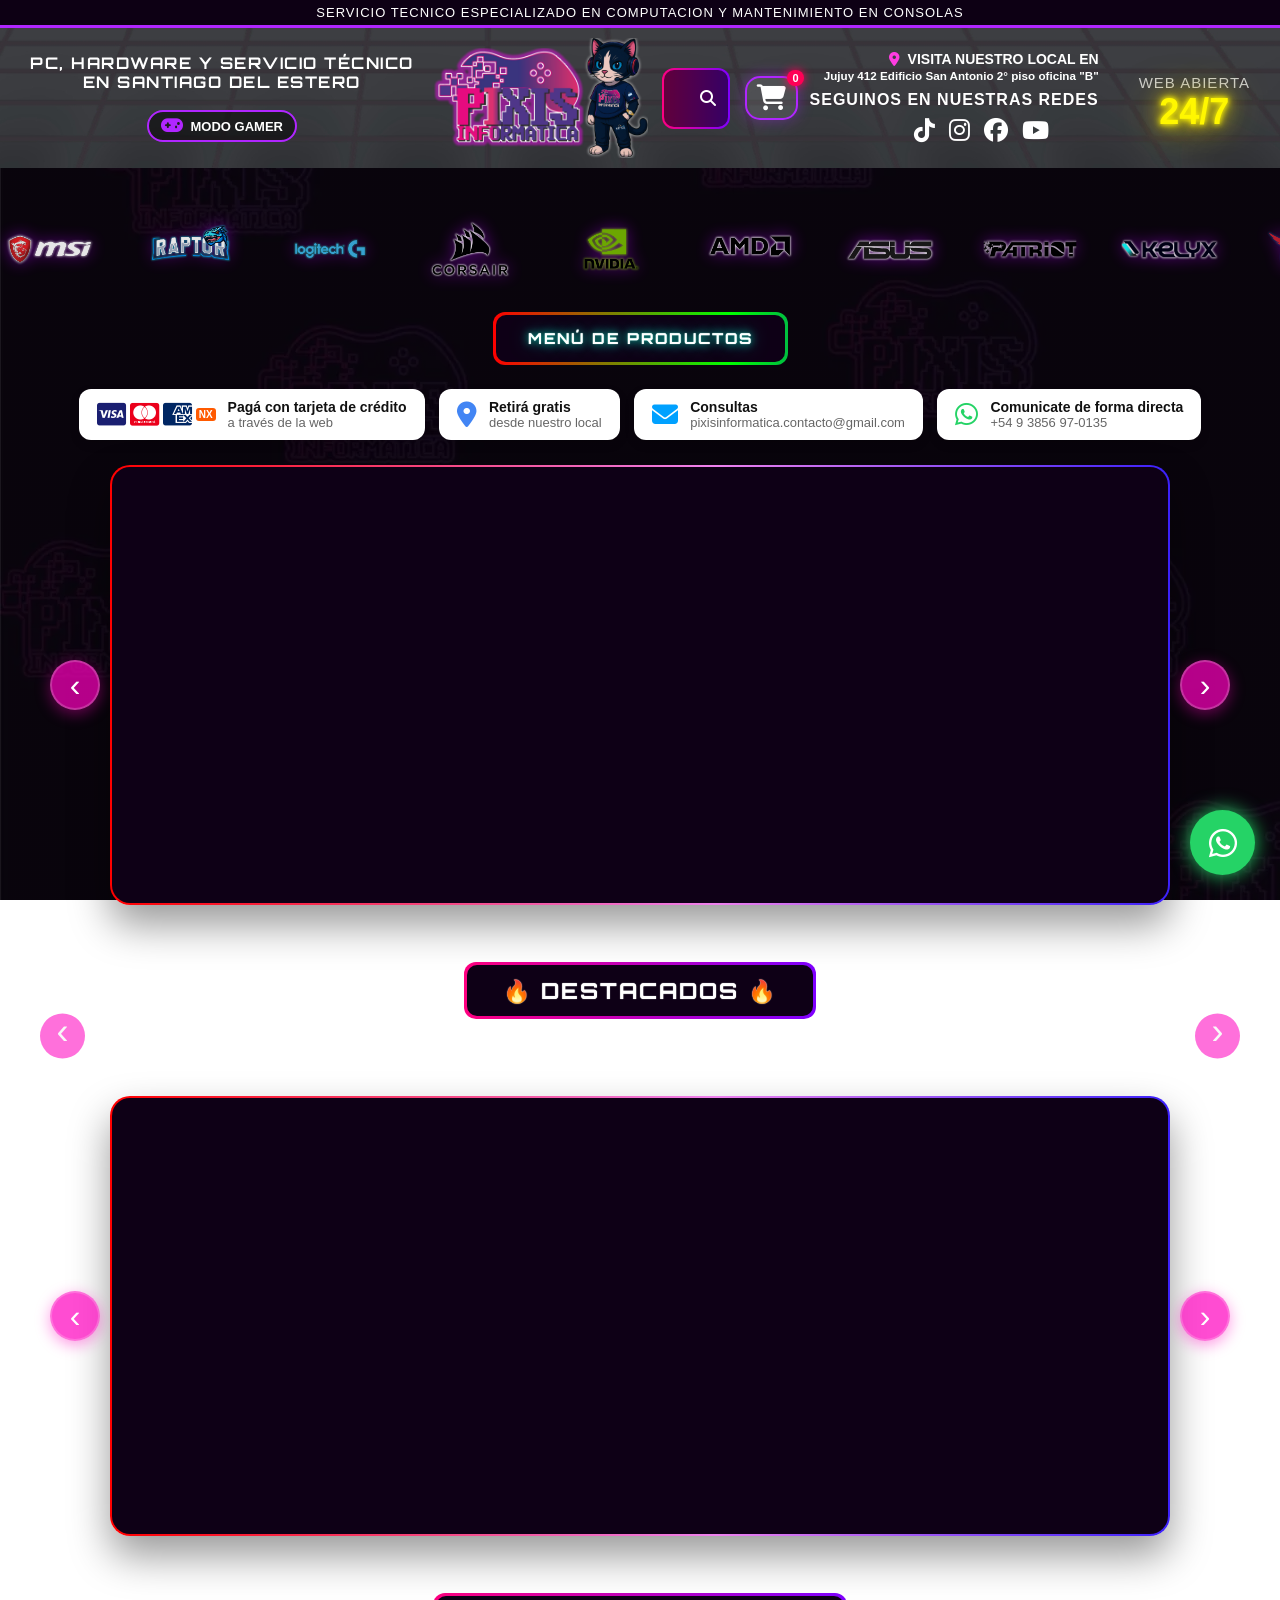
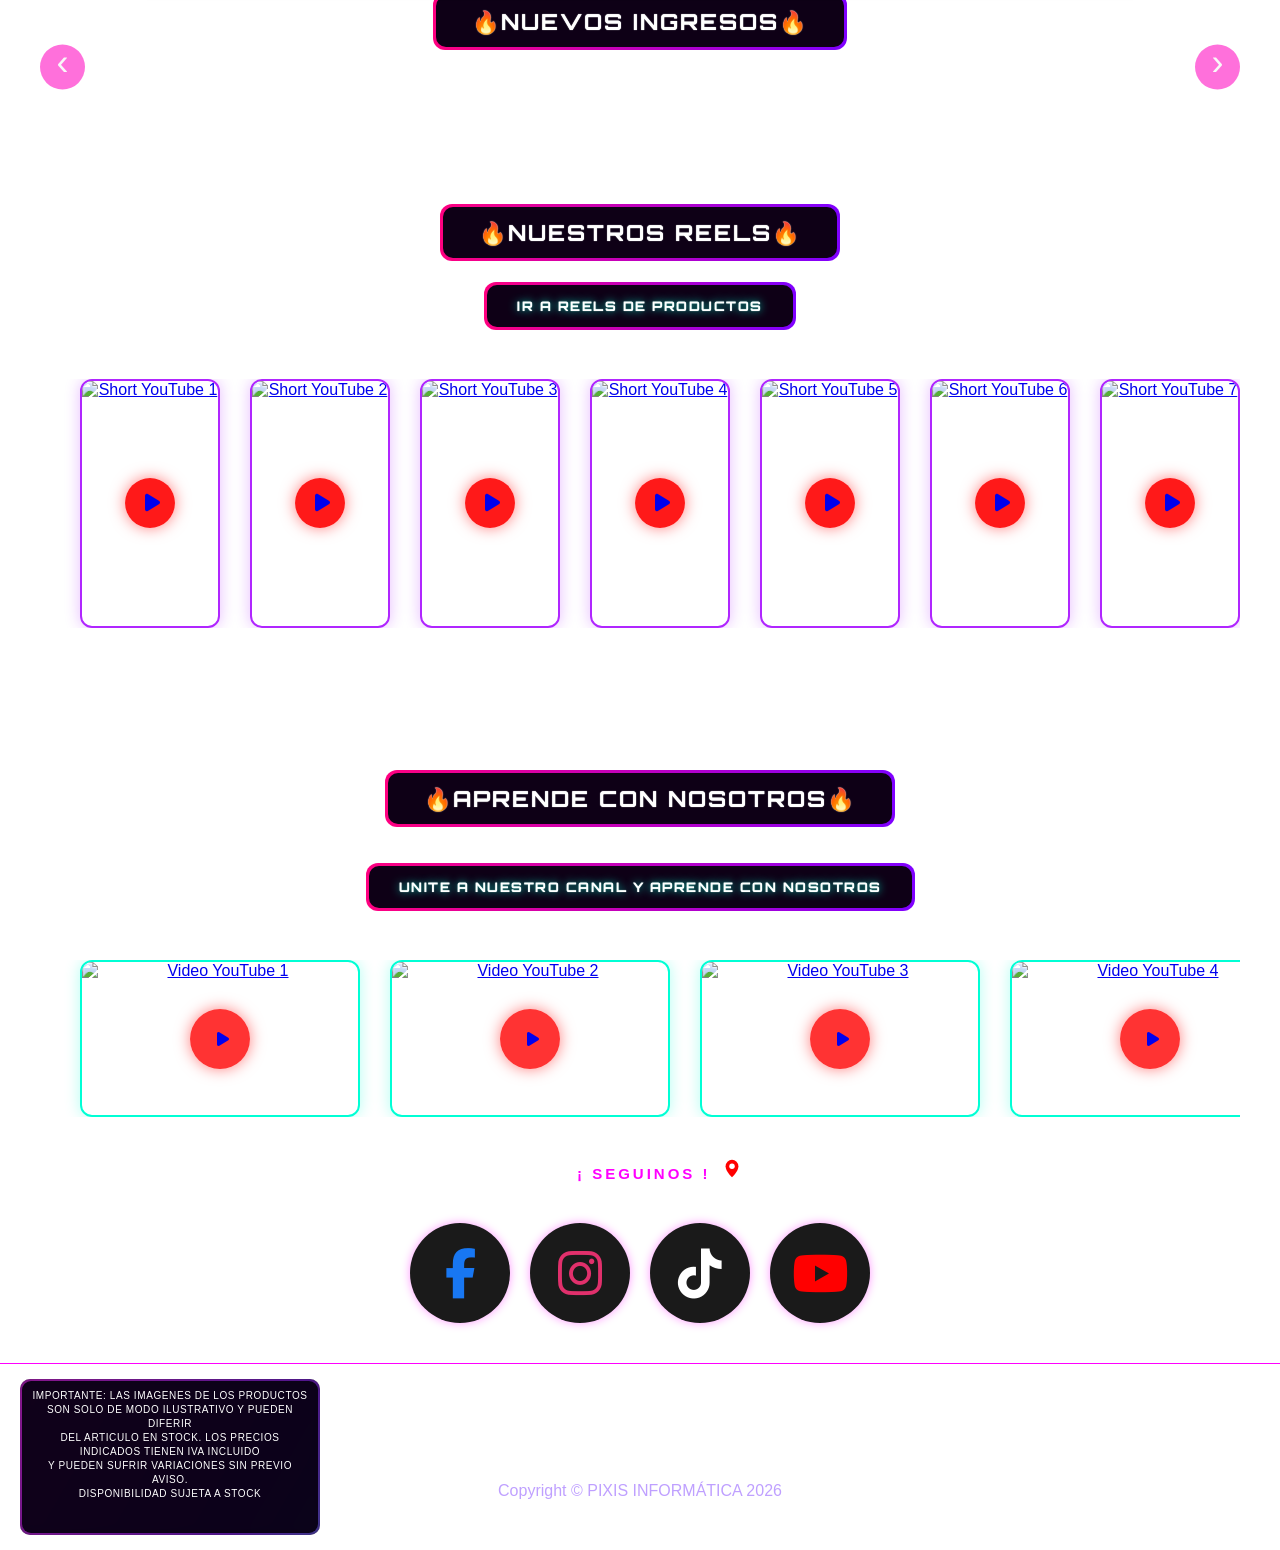
==== index.html @ 36ce6c2a "first commit" ====
<!DOCTYPE html>
<html lang="es">
<head >
    <meta charset="UTF-8">
    <script>
        // Protección y Persistencia del Editor
        (function() {
            const params = new URLSearchParams(window.location.search);
            const hasEditParam = params.has('edit');
            const hasSession = sessionStorage.getItem('pixis_session') === 'active';

            if (hasEditParam && !hasSession) {
                // Intento de entrar sin login -> ir a login
                window.location.replace('login.html');
            } else if (!hasEditParam && hasSession) {
                // Sesión activa pero se perdió el parámetro -> recuperarlo automáticamente
                params.set('edit', 'true');
                window.location.replace(window.location.pathname + '?' + params.toString() + window.location.hash);
            }
        })();
    </script>
    <title>Pixis Informática | Especialistas en Computadoras Gamer y de Oficina</title>
    <meta name="viewport" content="width=device-width, initial-scale=1.0">
    <meta name="description" content="Tienda de computación online en Santiago del Estero. Venta de accesorios gamer, hardware de alto rendimiento y servicio técnico especializado.">
    <meta name="google-site-verification" content="LRXHYYrAKTCHW292rR5zcKtXTbwqrrrdTsuEQtSS0_c" />
    <link href="https://fonts.googleapis.com/css2?family=Orbitron:wght@500;700&display=swap" rel="stylesheet">
    <link rel="stylesheet" href="css/style.css?v=786577099227950">
    <link rel="stylesheet" href="css/lightmode.css?v=262245549085558" id="lightmode" disabled>
    <link rel="stylesheet" href="https://cdnjs.cloudflare.com/ajax/libs/font-awesome/6.5.0/css/all.min.css">
    <script src="https://cdnjs.cloudflare.com/ajax/libs/jspdf/2.5.1/jspdf.umd.min.js"></script>
    <script src="https://cdnjs.cloudflare.com/ajax/libs/jspdf-autotable/3.8.2/jspdf.plugin.autotable.min.js"></script>
    <a href="https://wa.me/message/EYUUSVNG5HPNF1" class="wsp-float">
    <i class="fab fa-whatsapp"></i>
    </a>
<body class="header" id="top">
  <!-- HEADER -->
   <div class="header-top-text">
    <span>SERVICIO TECNICO ESPECIALIZADO EN COMPUTACION Y MANTENIMIENTO EN CONSOLAS</span>
</div>
<header class="main-header">
    <div class="header-left">
        <div class="textos-header">
            <span class="linea1">
                PC, hardware y servicio técnico 
                <br>en Santiago del Estero
            </span>
        </div>

        <!-- MODO GAMER debajo del slogan (desktop) -->
        <div class="theme-toggle header-theme-btn" onclick="toggleTheme()" style="cursor: pointer; display: flex; align-items: center; justify-content: center; background: rgba(0,0,0,0.5); border: 2px solid #b026ff; border-radius: 20px; padding: 5px 12px; width: fit-content; height: auto;">
            <i id="gamerIcon" class="fas fa-gamepad" style="font-size: 18px; color: #b026ff; margin-right: 7px;"></i>
            <i id="sunIcon" class="fas fa-sun" style="font-size: 18px; color: #ffd700; margin-right: 7px; display: none;"></i>
            <span id="themeText" style="font-weight: bold; font-size: 13px; white-space: nowrap;">MODO GAMER</span>
        </div>
    </div>

   <div class="header-center">
        <a href="index.html" onclick="event.preventDefault(); goHome();" class="logo-container" style="cursor: pointer; display: flex; align-items: center; margin-right: 15px; text-decoration: none;" title="Volver al inicio">
            <img src="img\logo_pixis.png" alt="PIXIS Informática" class="logo">
            <img src="img\PIXIS mascos.png" alt="Mascota PIXIS" class="mascota">
        </a>

      <!-- Buscador + Carrito en la misma fila, centrados en el header -->
      <div class="search-row">

        <div class="search-bar">
            <input 
                type="text"
                id="searchInput"
                placeholder="Buscar productos (ej: SSD M.2, gabinete ATX, RTX 5060...)">
            
            <i class="fas fa-search"></i> 
        </div>

        <!-- BOTON CARRITO alineado con el buscador -->
        <label for="toggle-cart" class="cart-icon header-cart">
            <i class="fas fa-shopping-cart"></i>
            <span class="cart-count">0</span>
        </label>

      </div>

</div>

    <div class="header-right">

    <div class="header-info">

        <div class="ubicacion">
            <a href="https://goo.gl/maps/28gwmAhNH5KGakz98"><i class="fas fa-map-marker-alt"></i></a>
            VISITA NUESTRO LOCAL EN
            <br>
            <small>Jujuy 412 Edificio San Antonio 2° piso oficina "B"</small>
        </div>

        <div class="redes-sociales">

            <small class="redes-title">
            SEGUINOS EN NUESTRAS REDES
            </small>

            <div class="redes-iconos">
                <a href="https://www.tiktok.com/@pixis.informatica?is_from_webapp=1&sender_device=pc"><i class="fab fa-tiktok"></i></a>
                <a href="https://www.instagram.com/pixisinformatica/"><i class="fab fa-instagram"></i></a>
                <a href="https://www.facebook.com/profile.php?id=100065599325306"><i class="fab fa-facebook"></i></a>
                <a href="https://www.youtube.com/@PIXIS.INFORMATICA"><i class="fab fa-youtube"></i></a>
            </div>

        </div>

    </div>

        <div class="header-web">
            <span>WEB ABIERTA</span>
            <div class="open-text">24/7</div>
        </div>



    </div>

</header> 


<section class="brands-carousel">
  <div class="brands-track" id="brandsTrack">
     <img src="img/logos/msi.png" alt="Productos MSI disponibles en PIXIS Informática Santiago del Estero">
<img src="img/logos/raptor.png" alt="Fuentes Raptor y componentes disponibles en PIXIS Informática Argentina">
<img src="img/logos/logitech.png" alt="Periféricos Logitech en venta en PIXIS Informática Santiago del Estero">
<img src="img/logos/corsair.png" alt="Componentes Corsair para PC gamer en PIXIS Informática">
<img src="img/logos/nvidia.png" alt="Placas de video Nvidia disponibles en PIXIS Informática Santiago del Estero">
<img src="img/logos/amd.png" alt="Procesadores AMD en venta en PIXIS Informática Argentina">
<img src="img/logos/asus.png" alt="Hardware Asus para computadoras en PIXIS Informática">
<img src="img/logos/patriot.png" alt="Memorias Patriot disponibles en PIXIS Informática Santiago del Estero">
<img src="img/logos/kelyx.png" alt="Componentes Kelyx disponibles en PIXIS Informática">
<img src="img/logos/adata.png" alt="Memorias y almacenamiento Adata en PIXIS Informática">
<img src="img/logos/gigabyte.png" alt="Placas madre y hardware Gigabyte en PIXIS Informática">
<img src="img/logos/mercusys.png" alt="Equipos de red Mercusys en PIXIS Informática Argentina">
<img src="img/logos/thermaltake.png" alt="Gabinetes y refrigeración Thermaltake en PIXIS Informática">
<img src="img/logos/tp link.png" alt="Routers TP-Link disponibles en PIXIS Informática Santiago del Estero">
<img src="img/logos/razer.png" alt="Periféricos gamer Razer en PIXIS Informática">
<img src="img/logos/hiksemi.png" alt="Almacenamiento Hiksemi disponible en PIXIS Informática">
    

  
  </div>
  <script>
const track = document.getElementById("brandsTrack");

// duplicar contenido automáticamente
track.innerHTML += track.innerHTML;
</script>
  
</section>


    <div id="noResults" class="no-resultados">
        ❌ No se encontraron coincidencias
    </div>
    <section id="busquedaSection" style="display:none;">
    <h2 class="categoria">RESULTADOS</h2>
    <div class="productos" id="busquedaProductos"></div>
    </section>

    <!-- Menú de SPA -->
    <div id="categorias">
        <button class="btnCategorias" id="btnCategorias"><span>Menú de Productos</span></button>
        <div class="categorias-nav">

  <div class="categorias-header">
    <span class="categorias-titulo">CATEGORÍAS</span>
    <button class="menu-close-btn" onclick="document.getElementById('btnCategorias').click()">✕</button>
  </div>

 <div class="categorias-lista">
    <!-- Las categorías se cargarán dinámicamente desde el state (JSON) -->
</div>


</div>
    </div>
    <section class="destacados">

    <!-- Carteles Flotantes Info (Flujo Natural Inline Promocional) -->
    <div class="info-badge">
        <div style="display: flex; gap: 4px; font-size: 20px; flex-shrink: 0; align-items: center;">
            <i class="fab fa-cc-visa" style="color: #1a1f71;"></i>
            <i class="fab fa-cc-mastercard" style="color: #eb001b;"></i>
            <i class="fab fa-cc-amex" style="color: #002663;"></i>
            <!-- Mini representacion de Naranja u otros cobros -->
            <span style="font-size: 10px; font-weight: bold; background: #ff5a00; color: #fff; padding: 1px 3px; border-radius: 3px;">NX</span>
        </div>
        <div class="ib-text"><b>Pagá con tarjeta de crédito</b><span>a través de la web</span></div>
    </div>
    <a class="info-badge" href="https://maps.app.goo.gl/i6NiNFSDtuFqKvAo6" target="_blank">
        <i class="fas fa-map-marker-alt" style="color: #4285F4;"></i>
        <div class="ib-text"><b>Retirá gratis</b><span>desde nuestro local</span></div>
    </a>
    <a class="info-badge copy-email">
    <i class="fas fa-envelope" style="color: #00a1ff;"></i>
    <div class="ib-text">
        <b>Consultas</b>
        <span class="email-text">pixisinformatica.contacto@gmail.com</span>
    </div>
    <div id="toast-copy">Correo copiado✔</div>
</a>
    <a class="info-badge" href="https://wa.me/message/EYUUSVNG5HPNF1" target="_blank">
        <i class="fab fa-whatsapp" style="color: #25D366;"></i>
        <div class="ib-text"><b>Comunicate de forma directa</b><span>+54 9 3856 97-0135</span></div>
    </a>
  <div class="banner-carousel-outer">
    <div class="banner-carousel">
      <div class="banner-track">
        <!-- Los slides se cargan dinámicamente desde products.json / site.json -->
      </div>
    </div>
    <div class="banner-dots"></div>
    <!-- BOTONES -->
    <button class="banner-prev">‹</button>
    <button class="banner-next">›</button>
  </div>
        <h2>🔥 DESTACADOS 🔥</h2>
    <div class="carousel-wrapper">

  <button class="btn-next"><span>&#8250;</span></button>
  <button class="btn-prev"><span>&#8249;</span></button>

    <div class="carousel">
        
    <div class="productos" id="destacadosTrack">
        
           </div>
    
    <script data-cfasync="false" src="/cdn-cgi/scripts/5c5dd728/cloudflare-static/email-decode.min.js"></script><script>
        // La duplicación del carrusel ya no es necesaria dado que implementaremos arrastre manual.
    </script>
</section>

    <!-- CATÁLOGO -->
    <div id="catalogo-completo" style="display: none;">
    <section class="Gabinetes"> 

        <h2>PRODUCTOS DISPONIBLES</h2>

        <h3 id="Periféricos" class="categoria pulsante">PERIFÉRICOS</h3>
        <div class="categoria-ui">
        <div class="filtros-panel">
        <span class="filtro-titulo">Ordenar por:</span>
        <label class="switch-precio">
        <input type="checkbox" class="toggle-precio">
        <span class="slider"></span>
        <span class="switch-text">Precio menor a mayor</span>
        </label>
        <div class="filtros-categoria" data-static-placeholder="true">
        <button class="btn-filtro activo" data-filter="all">Todos</button>
        </div>
        </div>
        </div>
        <div class="productos">

            <!-- PRODUCTO -->
            </div>
       
       
        <h3 id="almacenamiento" class="categoria pulsante">ALMACENAMIENTOS</h3>
        <div class="categoria-ui">
        <div class="filtros-panel">
        <span class="filtro-titulo">Ordenar por:</span>
        <label class="switch-precio">
        <input type="checkbox" class="toggle-precio">
        <span class="slider"></span>
        <span class="switch-text">Precio menor a mayor</span>
        </label>
        <div class="filtros-categoria" data-static-placeholder="true">
        <button class="btn-filtro activo" data-filter="all">Todos</button>
        </div>
        </div>
        </div>
        <div class="productos">
            <!-- Los productos de esta sección se cargan dinámicamente desde products.json -->

        </div>    


       <h3 id="gabinetes" class="categoria pulsante">GABINETES</h3>
        <div class="categoria-ui">
        <div class="filtros-panel">
        <span class="filtro-titulo">Ordenar por:</span>
        <label class="switch-precio">
        <input type="checkbox" class="toggle-precio">
        <span class="slider"></span>
        <span class="switch-text">Precio menor a mayor</span>
        </label>
        <div class="filtros-categoria" data-static-placeholder="true">
        <button class="btn-filtro activo" data-filter="all">Todos</button>
        <button class="btn-filtro" data-filter="ITX/MATX/ATX">Gabinetes ITX/MATX/ATX</button>
        <button class="btn-filtro" data-filter="ITX/MATX">Gabinetes ITX/MATX</button>
        </div>
        </div>
        </div>
        <div class="productos">    
            </div>


        <h3 id="Procesadores" class="categoria">PROCESADORES</h3>
        <div class="categoria-ui">
        <div class="filtros-panel">
        <span class="filtro-titulo">Ordenar por:</span>
        <label class="switch-precio">
        <input type="checkbox" class="toggle-precio">
        <span class="slider"></span>
        <span class="switch-text">Precio menor a mayor</span>
        </label>
        <div class="filtros-categoria" data-static-placeholder="true">
        <button class="btn-filtro activo" data-filter="all">Todos</button>
        </div>
        </div>
        </div>
        <div class="productos">
            <!-- Los productos de esta sección se cargan dinámicamente desde products.json -->
        </div>

        
        <h3 id="Placas madres" class="categoria pulsante">PLACAS MADRES</h3>
        <div class="categoria-ui">
        <div class="filtros-panel">
        <span class="filtro-titulo">Ordenar por:</span>
        <label class="switch-precio">
        <input type="checkbox" class="toggle-precio">
        <span class="slider"></span>
        <span class="switch-text">Precio menor a mayor</span>
        </label>
        <div class="filtros-categoria" data-static-placeholder="true">
        <button class="btn-filtro activo" data-filter="all">Todos</button>
        </div>
        </div>
        </div>
        <div class="productos">
            </div>


        <h3 id="Memorias Ram" class=" categoria pulsante">MEMORIAS RAM</h3>
        <div class="categoria-ui">
        <div class="filtros-panel">
        <span class="filtro-titulo">Ordenar por:</span>
        <label class="switch-precio">
        <input type="checkbox" class="toggle-precio">
        <span class="slider"></span>
        <span class="switch-text">Precio menor a mayor</span>
        </label>
        <div class="filtros-categoria" data-static-placeholder="true">
        <button class="btn-filtro activo" data-filter="all">Todos</button>
        </div>
        </div>
        </div> 
        <div class="productos">
            </div> 
        
        

        <h3 id="fuentes" class="categoria pulsante">FUENTES</h3>
         <div class="categoria-ui">
        <div class="filtros-panel">
        <span class="filtro-titulo">Ordenar por:</span>
        <label class="switch-precio">
        <input type="checkbox" class="toggle-precio">
        <span class="slider"></span>
        <span class="switch-text">Precio menor a mayor</span>
        </label>
        <div class="filtros-categoria" data-static-placeholder="true">
        <button class="btn-filtro activo" data-filter="all">Todos</button>
        </div>
        </div>
        </div>
        <div class="productos">
            </div>

            
        <h3 id="refrigeracion" class="categoria pulsante">REFRIGERACION</h3>
        <div class="categoria-ui">
        <div class="filtros-panel">
        <span class="filtro-titulo">Ordenar por:</span>
        <label class="switch-precio">
        <input type="checkbox" class="toggle-precio">
        <span class="slider"></span>
        <span class="switch-text">Precio menor a mayor</span>
        </label>
        <div class="filtros-categoria" data-static-placeholder="true">
        <button class="btn-filtro activo" data-filter="all">Todos</button>
        </div>
        </div>
        </div>
        <div class="productos">  
             </div>


        <h3 id="monitores" class="categoria pulsante">MONITORES</h3>
        <div class="categoria-ui">
        <div class="filtros-panel">
        <span class="filtro-titulo">Ordenar por:</span>
        <label class="switch-precio">
        <input type="checkbox" class="toggle-precio">
        <span class="slider"></span>
        <span class="switch-text">Precio menor a mayor</span>
        </label>
        <div class="filtros-categoria" data-static-placeholder="true">
        <button class="btn-filtro activo" data-filter="all">Todos</button>
        </div>
        </div>
        </div>
        <div class="productos">  
           </div>


        <h3 id="Placas de video" class="categoria pulsante">PLACAS DE VIDEO</h3> 
        <div class="categoria-ui">
        <div class="filtros-panel">
        <span class="filtro-titulo">Ordenar por:</span>
        <label class="switch-precio">
        <input type="checkbox" class="toggle-precio">
        <span class="slider"></span>
        <span class="switch-text">Precio menor a mayor</span>
        </label>
        <div class="filtros-categoria" data-static-placeholder="true">
        <button class="btn-filtro activo" data-filter="all">Todos</button>
        </div>
        </div>
        </div>
        <div class="productos"> 
           </div>

        
        <h3 id="red" class="categoria pulsante">CONECTIVIDAD</h3>
        <div class="categoria-ui">
        <div class="filtros-panel">
        <span class="filtro-titulo">Ordenar por:</span>
        <label class="switch-precio">
        <input type="checkbox" class="toggle-precio">
        <span class="slider"></span>
        <span class="switch-text">Precio menor a mayor</span>
        </label>
        <div class="filtros-categoria" data-static-placeholder="true">
        <button class="btn-filtro activo" data-filter="all">Todos</button>
        </div>
        </div>
        </div>
        <div class="productos"> 
            </div>


        <h3 id="Sillas y Escritorios Gamer" class="categoria pulsante">SILLAS Y ESCRITORIOS</h3>
        <div class="categoria-ui">
        <div class="filtros-panel">
        <span class="filtro-titulo">Ordenar por:</span>
        <label class="switch-precio">
        <input type="checkbox" class="toggle-precio">
        <span class="slider"></span>
        <span class="switch-text">Precio menor a mayor</span>
        </label>
        <div class="filtros-categoria" data-static-placeholder="true">
        <button class="btn-filtro activo" data-filter="all">Todos</button>
        <button class="btn-filtro" data-filter="Diseño gamer">Diseño gamer</button>
        <button class="btn-filtro" data-filter="Diseño Ergonomico">Diseño Ergonomicas</button>
        <button class="btn-filtro" data-filter="Escritorio">Escritorios</button>
        </div>
        </div>
        </div>
    <div class="productos">
        </div>

        <h3 id="Cables" class="categoria pulsante">CABLES & ADAPTADORES</h3>
        <div class="categoria-ui">
        <div class="filtros-panel">
        <span class="filtro-titulo">Ordenar por:</span>
        <label class="switch-precio">
        <input type="checkbox" class="toggle-precio">
        <span class="slider"></span>
        <span class="switch-text">Precio menor a mayor</span>
        </label>
        <div class="filtros-categoria" data-static-placeholder="true">
        <button class="btn-filtro activo" data-filter="all">Todos</button>
        </div>
        </div>
        </div>
        <div class="productos">
        </div>

        <h3 id="Herramientas" class="categoria pulsante">HERRAMIENTAS</h3>
        <div class="categoria-ui">
        <div class="filtros-panel">
        <span class="filtro-titulo">Ordenar por:</span>
        <label class="switch-precio">
        <input type="checkbox" class="toggle-precio">
        <span class="slider"></span>
        <span class="switch-text">Precio menor a mayor</span>
        </label>
        <div class="filtros-categoria" data-static-placeholder="true">
        <button class="btn-filtro activo" data-filter="all">Todos</button>
        </div>
        </div>
        </div>
    <div class="productos">
       </div>


    <h3 id="Cargadores" class="categoria">CARGADORES</h3>
        <div class="categoria-ui">
        <div class="filtros-panel">
        <span class="filtro-titulo">Ordenar por:</span>
        <label class="switch-precio">
        <input type="checkbox" class="toggle-precio">
        <span class="slider"></span>
        <span class="switch-text">Precio menor a mayor</span>
        </label>
        <div class="filtros-categoria" data-static-placeholder="true">
        <button class="btn-filtro activo" data-filter="all">Todos</button>
        </div>
        </div>
        </div>
    <div class="productos">
     
        </div>

       
       
        <h3 id="Notebook" class="categoria pulsante">PC, COMBOS Y PORTATILES</h3>
        <div class="categoria-ui">
        <div class="filtros-panel">
        <span class="filtro-titulo">Ordenar por:</span>
        <label class="switch-precio">
        <input type="checkbox" class="toggle-precio">
        <span class="slider"></span>
        <span class="switch-text">Precio menor a mayor</span>
        </label>
        <div class="filtros-categoria" data-static-placeholder="true">
        <button class="btn-filtro activo" data-filter="all">Todos</button>
        </div>
        </div>
        </div>
        <div class="productos">
         </div>

        <h3 id="Camara de Seguridad" class="categoria pulsante">CAMARA DE SEGURIDAD</h3>
        <div class="categoria-ui">
        <div class="filtros-panel">
        <span class="filtro-titulo">Ordenar por:</span>
        <label class="switch-precio">
        <input type="checkbox" class="toggle-precio">
        <span class="slider"></span>
        <span class="switch-text">Precio menor a mayor</span>
        </label>
        <div class="filtros-categoria" data-static-placeholder="true">
        <button class="btn-filtro activo" data-filter="all">Todos</button>
        <button class="btn-filtro" data-filter="Camara de seguridad">Camara de seguridad</button>
        </div>
        </div>
        </div>
        <div class="productos">
           </div>
     

</section>
    </div> <!-- END CATALAGO COMPLETO -->

    <!-- SECCIÓN NUEVOS INGRESOS (SOLO FANPAGE) -->
    <section class="nuevos-ingresos" id="nuevosIngresosSection">
    <div class="banner-carousel-outer">
      <div class="banner-carousel">
        <div class="banner-track">
          <!-- Los slides se cargan dinámicamente desde products.json / site.json -->
        </div>
      </div>
      <div class="banner-dots"></div>
      <!-- BOTONES -->
      <button class="banner-prev">‹</button>
      <button class="banner-next">›</button>
    </div>
        <h2 class="nuevos-ingreso">🔥NUEVOS INGRESOS🔥</h2>
        <div class="carousel-wrapper">
            <button class="btn-next"><span>&#8250;</span></button>
            <button class="btn-prev"><span>&#8249;</span></button>
        <div class="carousel">
            <div class="productos" id="nuevosIngresosTrack">

                </div>
        </div>
        </div>
    </section>

<!-- Contenedor para productos dinámicos del JSON -->
<div id="dynamic-catalog-container"></div>


    <!-- SECCIÓN REELS (SHORTS) -->
    <section class="nuevos-ingresos reels-section" id="reelsSection">
        <div class="section-title-row">
            <h2 class="neon-title">🔥NUESTROS REELS🔥</h2>
            <a href="https://www.youtube.com/@PIXIS.INFORMATICA/shorts" target="_blank" class="yt-button">Ir a reels de productos</a>
        </div>
        <div class="carousel">
            <div class="productos">
                <!-- 5 Shorts (como enlaces con thumbnail) -->
                <a href="https://www.youtube.com/shorts/p4vAAnH_6wQ" target="_blank" class="short-card pulsante2">
                    <img src="https://img.youtube.com/vi/p4vAAnH_6wQ/maxresdefault.jpg" alt="Short YouTube 1">
                    <div class="yt-play-btn"><i class="fas fa-play"></i></div>
                </a>
                <a href="https://www.youtube.com/shorts/fW5vI25C9yU" target="_blank" class="short-card pulsante2">
                    <img src="https://img.youtube.com/vi/fW5vI25C9yU/maxresdefault.jpg" alt="Short YouTube 2">
                    <div class="yt-play-btn"><i class="fas fa-play"></i></div>
                </a>
                <a href="https://www.youtube.com/shorts/M_K8_f9zT9I" target="_blank" class="short-card pulsante2">
                    <img src="https://img.youtube.com/vi/M_K8_f9zT9I/maxresdefault.jpg" alt="Short YouTube 3">
                    <div class="yt-play-btn"><i class="fas fa-play"></i></div>
                </a>
                <a href="https://www.youtube.com/shorts/5e_xVnJv5rE" target="_blank" class="short-card pulsante2">
                    <img src="https://img.youtube.com/vi/5e_xVnJv5rE/maxresdefault.jpg" alt="Short YouTube 4">
                    <div class="yt-play-btn"><i class="fas fa-play"></i></div>
                </a>
                <a href="https://www.youtube.com/shorts/u_PshQ3Z654" target="_blank" class="short-card pulsante2">
                    <img src="https://img.youtube.com/vi/u_PshQ3Z654/maxresdefault.jpg" alt="Short YouTube 5">
                    <div class="yt-play-btn"><i class="fas fa-play"></i></div>
                </a>
                <a href="https://www.youtube.com/shorts/mccm3ivIs_g" target="_blank" class="short-card pulsante2">
                    <img src="https://img.youtube.com/vi/mccm3ivIs_g/maxresdefault.jpg" alt="Short YouTube 6">
                    <div class="yt-play-btn"><i class="fas fa-play"></i></div>
                </a>
                <a href="https://www.youtube.com/shorts/qzO2PyATiz4" target="_blank" class="short-card pulsante2">
                    <img src="https://img.youtube.com/vi/qzO2PyATiz4/maxresdefault.jpg" alt="Short YouTube 7">
                    <div class="yt-play-btn"><i class="fas fa-play"></i></div>
                </a>
                <a href="https://www.youtube.com/shorts/TcYTw1wkGKE" target="_blank" class="short-card pulsante2">
                    <img src="https://img.youtube.com/vi/TcYTw1wkGKE/maxresdefault.jpg" alt="Short YouTube 8">
                    <div class="yt-play-btn"><i class="fas fa-play"></i></div>
                </a>
                <a href="https://www.youtube.com/shorts/mXgmT3VHN8w" target="_blank" class="short-card pulsante2">
                    <img src="https://img.youtube.com/vi/mXgmT3VHN8w/maxresdefault.jpg" alt="Short YouTube 9">
                    <div class="yt-play-btn"><i class="fas fa-play"></i></div>
                </a>
                <a href="https://www.youtube.com/shorts/x-l0K-_ACP4" target="_blank" class="short-card pulsante2">
                    <img src="https://img.youtube.com/vi/x-l0K-_ACP4/maxresdefault.jpg" alt="Short YouTube 10">
                    <div class="yt-play-btn"><i class="fas fa-play"></i></div>
                </a>
            </div>
        </div>
    </section>

    <!-- SECCIÓN APRENDE CON NOSOTROS (VIDEOS 16:9) -->
    <section class="nuevos-ingresos videos-section" id="aprendeSection">
        <div class="section-title-row">
            <h2 class="neon-title">🔥APRENDE CON NOSOTROS🔥</h2>
            <a href="https://www.youtube.com/@PIXIS.INFORMATICA" target="_blank" class="yt-button">Unite a nuestro canal y aprende con nosotros</a>
        </div>
        <div class="carousel">
            <div class="productos">
                <!-- 3 Videos (como enlaces con thumbnail) -->
                <a href="https://www.youtube.com/watch?v=ya6CQZQ16LA" target="_blank" class="video-card pulsante2">
                    <img src="https://img.youtube.com/vi/ya6CQZQ16LA/maxresdefault.jpg" alt="Video YouTube 1">
                    <div class="yt-play-btn"><i class="fas fa-play"></i></div>
                </a>
                <a href="https://www.youtube.com/watch?v=ETbF3492Hps" target="_blank" class="video-card pulsante2">
                    <img src="https://img.youtube.com/vi/ETbF3492Hps/maxresdefault.jpg" alt="Video YouTube 2">
                    <div class="yt-play-btn"><i class="fas fa-play"></i></div>
                </a>
                <a href="https://www.youtube.com/watch?v=uF_iU2u9tHw" target="_blank" class="video-card pulsante2">
                    <img src="https://img.youtube.com/vi/uF_iU2u9tHw/maxresdefault.jpg" alt="Video YouTube 3">
                    <div class="yt-play-btn"><i class="fas fa-play"></i></div>
                </a>
                <a href="https://www.youtube.com/watch?v=FMrFmKDxJlQ" target="_blank" class="video-card pulsante2">
                    <img src="https://img.youtube.com/vi/FMrFmKDxJlQ/maxresdefault.jpg" alt="Video YouTube 4">
                    <div class="yt-play-btn"><i class="fas fa-play"></i></div>
                </a>
                <a href="https://www.youtube.com/watch?v=cjjjjrTxJTs" target="_blank" class="video-card pulsante2">
                    <img src="https://img.youtube.com/vi/cjjjjrTxJTs/maxresdefault.jpg" alt="Video YouTube 5">
                    <div class="yt-play-btn"><i class="fas fa-play"></i></div>
                </a>
                <a href="https://www.youtube.com/watch?v=wnVCi7_PBwU" target="_blank" class="video-card pulsante2">
                    <img src="https://img.youtube.com/vi/wnVCi7_PBwU/maxresdefault.jpg" alt="Video YouTube 6">
                    <div class="yt-play-btn"><i class="fas fa-play"></i></div>
                </a>
            </div>
        </div>
    </section>

<div class="footer-follow">
    <span>¡ SEGUINOS !</span> <a href="https://goo.gl/maps/28gwmAhNH5KGakz98"
   target="_blank"
   class="btn-ubicacion"
   aria-label="Ubicación de PIXIS INFORMÁTICA">

    <svg viewBox="0 0 24 24" class="icono-ubicacion">
        <path d="M12 22s7-6.2 7-12a7-7 0 1 0-14 0c0 5.8 7 12 7 12z"
              fill="red"/>
        <circle cx="12" cy="10" r="3" fill="white"/>
    </svg>

</a>
</div>

<div class="redes-sociales2">
    <a href="https://www.facebook.com/p/PIXIS-Informatica-100065599325306/" class="red facebook"><i class="fab fa-facebook-f"></i></a>
    <a href="https://www.instagram.com/pixisinformatica/" class="red instagram"><i class="fab fa-instagram"></i></a>
    <a href="https://www.tiktok.com/@pixis.informatica?is_from_webapp=1&sender_device=pc" class="red tiktok"><i class="fab fa-tiktok"></i></a>
    <a href="https://www.youtube.com/@PIXIS.INFORMATICA" class="red Youtube"><i class="fab fa-youtube"></i></a>
</div>
 <footer class="footer">
    <div class="footer-extra">
        Quiénes somos
<br>
Pixis Informática es una tienda de computación y electrónica fundada en 2015 en Santiago del Estero Capital, Argentina.
<br>
Ofrecemos PCs gamer, de oficina y hogareñas, además de insumos, repuestos y servicio técnico especializado en portátiles multimarcas.
<br>
Contamos con una gran comunidad de seguidores y clientes, reconocidos en nuestra provincia y presentes en Instagram, Facebook, WhatsApp, Marketplace, YouTube y TikTok.
<br>
Más que una tienda, somos tu aliado tecnológico en Santiago del Estero a todo el país.
</div>
<div class="footer-box">
    <div class="footer-box-content">
        <p class="footer-box-text">
            IMPORTANTE: LAS IMAGENES DE LOS PRODUCTOS SON SOLO DE MODO ILUSTRATIVO Y PUEDEN DIFERIR <br> 
            DEL ARTICULO EN STOCK. LOS PRECIOS INDICADOS TIENEN IVA INCLUIDO<br> 
            Y PUEDEN SUFRIR VARIACIONES SIN PREVIO AVISO. <br>
            DISPONIBILIDAD SUJETA A STOCK<br>
        </p>

        <!-- espacio reservado para data fiscal -->
        <div class="footer-box-fiscal">
            <!-- AQUÍ VA LA DATA FISCAL MÁS ADELANTE -->
        </div>
    </div>
</div>
        <div class="footer-copy">Copyright © PIXIS INFORMÁTICA 2026</div>
       
    </footer>
    <div id="modalDescuentoEfectivo" class="modal-efectivo">

  <div class="modal-efectivo-box">

    <span class="cerrar-modal-efectivo">&times;</span>

    <h3>💵 Pago en efectivo</h3>

    <p>
      Pagando <strong>en nuestro local en efectivo</strong> obtenés
    </p>

    <div class="efectivo-descuento">
      <span>MEJOR PRECIO</span>
    </div>

    <p>
      Este PRECIO se reflejará en el <strong>presupuesto PDF</strong>
      que se genera al finalizar el pedido.
    </p>

  </div>

</div>
    <div id="cart-toast">Se agregó al carrito</div>
    <a href="#top" class="btn-top" id="btnHome">
  <i class="fas fa-arrow-up"></i>
</a>

<input type="checkbox" id="toggle-cart" hidden>

<div class="cart-overlay"></div>

<div class="cart-modal">

  <div class="cart-header">
    <h3>Tu carrito</h3>
    <label for="toggle-cart" class="close-cart">✕</label>
  </div>

  <div class="cart-body">
    <div class="cart-items"></div>
  </div>

  <div class="cart-footer">
     
    <!-- ENTREGA -->
    <div class="cart-section">
      <h4>Modo de entrega</h4>
      <label><input type="radio" id="retiroLocal" name="entrega"> Retiro en el local</label>
      <label><input type="radio" id="envioDomicilio" name="entrega"> Envío a domicilio (a consultar costo)</label>
    </div>
    <div id="avisoEnvioPago" class="aviso-envio-pago">
🚚 Los envíos se realizan únicamente mediante transferencia o tarjeta.<br>
<strong>No se acepta efectivo para envíos.</strong>
</div>
    <!-- DATOS ENVÍO -->
    <div class="cart-section">
      <input type="text" id="clienteNombre" placeholder="Nombre completo">
      <input type="text" id="clienteProvincia" placeholder="Provincia">
      <input type="text" id="clienteLocalidad" placeholder="Localidad">
      <input type="text" id="clienteDireccion" placeholder="Dirección">
    </div>

    <!-- PAGO -->
    <div class="cart-section">
      <h4>Forma de pago</h4>
      <label><input type="radio" id="pagoEfectivo" name="pago"> Efectivo (mejor precio abonando en nuestro local)</label>
      <label><input type="radio" id="pagoTransferencia" name="pago"> Transferencia</label>
      <label>
        <input type="radio" name="pago" id="pagoTarjetaVisual">
        Tarjeta de crédito
      </label>

      <select id="selectCuotas">
        <option value="0">Seleccionar cuotas</option>
        <option value="1">1 cuota </option>
        <option value="3">3 cuotas</option>
        <option value="6">6 cuotas</option>
        <option value="9">9 cuotas</option>
        <option value="12">12 cuotas</option>
      </select>

      <div id="cuotasPreviewCarrito"></div>
    </div>
     <div class="cart-total">
      <span>Total</span>
      <strong>$0</strong>
    </div>
    <div class="cart-cuotas-info"></div>
    <div id="transferenciaInfo" class="transferencia-info">

En caso de abonar por adelantado: unica cuenta de cobro:<br><br>

<strong>Alias:</strong> pixis.informatica
<button class="btn-copiar" data-copy="pixis.informatica">
Copiar Alias
</button>
<br><br>

<strong>CBU:</strong> 0000003100061346835943
<button class="btn-copiar" data-copy="0000003100061346835943">
Copiar CBU
</button>
<br><br>

<strong>Titular:</strong> Maldonado Pablo Alejandro
<br><br>

quedará igualmente pendiente de confirmación de stock y acreditación del pago.
<br><br>

(PORFAVOR COMPARTIR EL COMPROBANTE DE PAGO UNA VEZ REALIZADA ESTA ACCION)

</div>
<div class="cart-terminos">

<label class="terminos-check">

<input type="checkbox" id="aceptaTerminos">

<span>
He leído y acepto los 
<button type="button" id="btnAbrirTerminos">
Términos y condiciones
</button>
</span>

</label>

</div>
    <button class="btn-finish">Finalizar compra</button>
    <button id="btn-clear-cart">Vaciar carrito</button>

  </div>

</div>
<div class="modal-terminos" id="modalTerminos">

<div class="terminos-contenido">

<button class="cerrar-terminos" id="cerrarTerminos">✕</button>

<h3>Términos y Condiciones</h3>

<div class="terminos-texto">

<p><strong>Condiciones de la Oferta y Venta – Pixis Informática</strong></p>

<p><strong>Duración de la Oferta</strong></p>

<p>
Los precios están sujetos al tipo de cambio.<br>
Pueden modificarse sin previo aviso.
</p>

<p><strong>Confirmación de Stock</strong></p>

<p>
Los presupuestos solo podrán abonarse una vez confirmado el stock disponible.
</p>

<p><strong>Pago Anticipado sin Confirmar Stock</strong></p>

<p>
No se recomienda realizar pagos sin antes confirmar la disponibilidad de stock.
</p>

<p>
Si se abona el producto luego de realizar el pedido sin confirmar stock, y el pago se efectúa mediante nuestro único canal de cobro:
</p>

<p>
Alias: pixis.informatica<br>
CBU: 0000003100061346835943<br>
Titular de cuenta: Maldonado Pablo Alejandro
</p>

<p>
quedará igualmente pendiente de confirmación de stock y acreditación del pago.
</p>

<p>
En caso de disponibilidad, se despachará normalmente, ya sea retirando del local o mediante envío a domicilio.
</p>

<p>
Los envíos a domicilio implican gastos adicionales a cargo del cliente.
</p>

<p>
En caso contrario, se reintegrará el 100% del monto abonado por anticipado.
</p>

<p>
Ningún pedido se reserva ni se entrega sin antes confirmarse la acreditación del pago, cualquiera sea la opción elegida.
</p>

<p><strong>Armado de Computadoras</strong></p>

<p>
Es obligatorio el anticipo del 100% antes de iniciar la producción.
</p>

<p><strong>Devoluciones</strong></p>

<p>
Una vez entregado el producto o ejecutado el servicio, no se aceptan devoluciones.
</p>

<p><strong>6. Garantía de Productos</strong></p>

<ul>

<li>Todo producto cuenta con garantía por el tiempo indicado en el ticket o factura de compra.</li>

<li>Sin ticket en mano no se podrá cubrir la garantía, sin excepciones.</li>

<li>La garantía aplica únicamente a fallos de fábrica.</li>

<li>Queda excluida en casos de daños físicos, mala manipulación, pines de carga rotos o descomposición por mal uso.</li>

<li>El producto será reemplazado de forma inmediata solo si se presenta en las mismas condiciones de entrega, conservando su envoltorio original.</li>

<li>Todos los cambios por garantía se realizan exclusivamente en nuestro local, para corroborar la falla.</li>

</ul>

<p><strong>6.A Cambios Directos por Garantía</strong></p>

<ul>

<li>En hardware y periféricos seleccionados, la garantía para cambio directo es de 72 horas corridas, aplicable únicamente para clientes de Santiago del Estero Capital y La Banda.</li>

<li>Para productos enviados al interior de la provincia o del país, el plazo de garantía para cambio directo es de 10 días corridos.</li>

<li>Pasados estos plazos, la garantía será gestionada por el fabricante/proveedor, quienes evaluarán el producto y determinarán la cobertura.</li>

<li>Los costos de envío hacia la garantía del fabricante corren por cuenta del cliente.</li>

</ul>

<p><strong>6.B Tiempo de Garantía</strong></p>

<ul>

<li>El tiempo de garantía de cada producto se encuentra indicado en la factura de compra.</li>

<li>En compras con varios artículos, la factura detallará el tiempo de garantía de cada uno.</li>

<li>Es requisito conservar caja, empaques, manuales, etiquetas y accesorios para realizar el trámite de garantía.</li>

<li>Si el fabricante ofrece un tiempo mayor de garantía, una vez vencido el plazo otorgado por Pixis Informática, el cliente deberá gestionar directamente con la marca.</li>

<li>Pixis Informática no tiene responsabilidad alguna sobre esa gestión ni su resolución.</li>

</ul>

</div>

</div>

</div>

<div class="search-bubble">
  <svg class="search-icon" viewBox="0 0 24 24">
    <circle cx="11" cy="11" r="7" stroke="black" stroke-width="2" fill="none"/>
    <line x1="16.5" y1="16.5" x2="21" y2="21" stroke="black" stroke-width="2" stroke-linecap="round"/>
  </svg>

  <input type="text" id="searchBubbleInput" placeholder="Buscar..." />
</div>
<!-- JS -->

<script>
const btnHome = document.getElementById('btnHome');

window.addEventListener('scroll', () => {
    if (window.scrollY > 300) {
        btnHome.classList.add('visible');
    } else {
        btnHome.classList.remove('visible');
    }
});
</script>
    <div class="modal-product" id="modalProduct">
    <div class="modal-overlay"></div>

    <div class="modal-content">
    <button class="modal-close">&times;</button>

    <div class="modal-grid">

        <!-- GALERÍA -->
        <div class="modal-gallery">

        <div class="modal-thumbs" id="modalThumbs"></div>

        <div class="modal-img-zoom" id="modalZoom">
            <img id="modalImg" src="" alt="Producto">
        </div>

        </div>

        <!-- INFO -->
        <div class="modal-info">

    <h3 id="modalTitle" style="display:inline-block; margin-right:10px;"></h3>
    <button id="btnShareLink" class="link-producto" title="Copiar link del producto">
  <i class="fas fa-share-alt"></i>
  <span>Copartir link</span>
</button>
    <button class="btn-toggle-desc" id="btnToggleDesc" style="margin-top:10px;">
    + Más detalles
    </button>

    <div id="modalDesc" class="modal-desc"></div>

    <!-- =========================
        BLOQUE PRECIOS 
    ========================== -->
    <div class="modal-precios">

        <div class="precio-contado">
        <span>Precio transferencia</span>
        <strong id="precioContado"></strong>
        </div>

        <div class="precio-local">
        <span>Abonando en efectivo en nuestro local</span>
        <strong id="precioLocal"></strong>
        </div>

        <div class="precio-lista">
        <div>
            <span>Otros medios de pago </span>
            <p class="preciolista-text"> hasta 6 cuotas sin interes </p>    
            <strong id="precioLista"></strong>
        </div>
        <button class="btn-ver-cuotas" id="btnVerCuotas">
            Ver cuotas
        </button>
        </div>

        <div class="logos-tarjetas">
        <img src="img/logos/mastercard.png" alt="Mastercard">
        <img src="img/logos/visa.png" alt="Visa">
        <img src="img/logos/naranja.png" alt="Naranja X">
        <img src="img/logos/mercadopago.png" alt="mercado">
        <img src="img/logos/logo cabal.png" alt="cabal">
        <img src="img/logos/logo american express.png" alt="american">

        </div>

    </div>

    <!-- =========================
        INFORMACIÓN MEDIOS DE PAGO
    ========================== -->
    
    <!-- BOTONES PERSONALIZADOS -->
    <div id="modalCustomButtons" style="display:flex; flex-direction:column; gap:10px; margin-bottom:10px;"></div>

    <button class="btn-add-cart" id="btnAddToCart">
    🛒 Agregar al carrito
    </button>
    <!-- BOTONES -->
    <button class="btn-review" id="btnReview">Review</button>
    <a href="https://wa.me/message/EYUUSVNG5HPNF1" class="btn-wsp">
        Consultar
    </a>
<div class="modal-pagos">
        <p class="pagos-info">
        💳 También aceptamos tarjetas de crédito nacionales 
        (Naranja X, Visa y Mastercard bancarizadas).
        <br><br>

        • Única financiera: <strong>Sucrédito</strong>
        <img src="img/logos/sucredito.png" 
            alt="Sucredito" 
            class="logo-subcredito">
        (1 pago)
        <br>
        • No aceptamos Banco Santiago ni Banco Sol ☺️
        </p>
    </div>
    </div>
    <div class="modal-cuotas-detalle" id="modalCuotasDetalle">
    <div class="cuotas-content">
        <span class="cerrar-cuotas" id="cerrarCuotas">✕</span>
        <div class="logos-tarjetas">
        <img src="img/logos/mastercard.png" alt="Mastercard">
        <img src="img/logos/visa.png" alt="Visa">
        <img src="img/logos/naranja.png" alt="Naranja X">
        <img src="img/logos/mercadopago.png" alt="mercadopago">
        <img src="img/logos/logo cabal.png" alt="cabal">
        <img src="img/logos/logo american express.png" alt="american">
        </div>
        <h1>MERCADO PAGO</h1>
        <div class="cabecera-cuotas">
    <span>Cuotas</span>
    <span>Valor cuota</span>
    <span>Precio final</span>
    </div>

    <div id="listaCuotas"></div>
    </div>
    </div>
    </div>
 <div id="cart-toast">Se agregó al carrito</div>
</div>
<script>
//* ════ PIXIS CACHE BUSTER — Loader dinámico de versiones ════ *//
(function() {
  function loadScript(src) {
    return new Promise(function(resolve) {
      var s = document.createElement('script');
      s.src = src;
      s.onload = resolve;
      s.onerror = resolve; // Continuar aunque falle
      document.body.appendChild(s);
    });
  }

  // Fetch con headers que fuerzan al servidor a NO devolver caché,
  // incluso en servidores CDN como Hostinger.
  fetch('/data/site.json?_=' + Date.now(), {
    method: 'GET',
    cache: 'no-store',
    headers: {
      'Cache-Control': 'no-cache, no-store, must-revalidate',
      'Pragma': 'no-cache',
      'Expires': '0'
    }
  })
    .then(function(r) { return r.json(); })
    .catch(function() { return {}; })
    .then(function(site) {
      // Usamos el cacheVersion del JSON (auto-actualizado por el editor al guardar)
      // Si no existe, usamos Date.now() como fallback para forzar recarga
      var v = site.cacheVersion || Date.now();
      console.log('[Pixis] Cargando scripts con versión de caché: v' + v);
      return loadScript('js/cart.js?v=' + v)
        .then(function() { return loadScript('js/state.js?v=' + v); });
    })
    .then(function() {
      // Editor: solo si ?edit=true
      if (location.search.includes('edit=true')) {
        var s = document.createElement('script');
        s.src = 'editor/editor.js?_=' + Date.now();
        document.body.appendChild(s);
      }
    });
})();
</script>


</body>
</html>
---- css/style.css ----
* {
  margin: 0;
  padding: 0;
  box-sizing: border-box;
  font-family: 'Segoe UI', sans-serif;
}

html {
  scroll-behavior: smooth;
}

:root {
  --brand-speed: 120s;
}

:root {
  --brand-speed: 40s;
}

.brands-carousel {
  width: 100%;
  overflow: hidden;
  display: flex;
  align-items: center;
  padding: 14px 0;
  position: relative;
}

.brands-track {
  display: flex;
  align-items: center;
  gap: 40px;
  width: max-content;
  animation: scrollBrands var(--brand-speed) linear infinite;
}

.brands-track img {
  height: 100px;
  opacity: 0.9;
  filter: drop-shadow(0 0 8px rgba(180, 0, 255, 0.55));
  transition: transform 0.3s ease, opacity 0.3s ease;
}

.brands-track img:hover {
  transform: scale(1.15);
  opacity: 1;
}

@keyframes scrollBrands {
  0% {
    transform: translateX(0);
  }

  100% {
    transform: translateX(-50%);
  }
}

/* Mobile */

/* CONTENEDOR DESTACADOS */
.destacados,
.nuevos-ingresos {
  padding: 20px 40px; /* 🔥 Restaurado margen original para productos */
  width: 100%;
  max-width: 100%;
  margin: 0 auto;
  text-align: center;
}

/* TÍTULOS DE SECCIÓN — estilo visual unificado con el botón Menú de Productos */
.destacados h2,
.nuevos-ingresos h2 {
  text-align: center;
  font-family: 'Orbitron', sans-serif;
  font-size: 22px;
  font-weight: 700;
  letter-spacing: 2px;
  text-transform: uppercase;
  color: #ffffff;
  text-shadow:
    0 0 1px  #fff;
  margin: 60px 0 30px; /* 🔥 Restaurado margen original para productos */

  @media (max-width: 768px) {
    text-shadow: 0 0 10px #ff00ff, 0 0 20px rgba(255, 0, 255, 0.5), 0 0 1px #fff !important;
  }

  /* Marco RGB animado - REMOVIDO EN MOBILE */
  display: inline-block;
  padding: 12px 36px;
  background: #0e0016;
  border-radius: 10px;
  position: relative;
  isolation: isolate;
}

@media (max-width: 768px) {
  .destacados h2::before,
  .nuevos-ingresos h2::before {
    background: #ff00ff !important;
    animation: none !important;
  }
}

.destacados h2::before,
.nuevos-ingresos h2::before {
  content: '';
  position: absolute;
  inset: -3px;
  border-radius: 12px;
  background: linear-gradient(90deg, #ff0080, #7f00ff, #00ffd5, #ff0080);
  background-size: 300% 300%;
  animation: rgbShift 4s linear infinite;
  z-index: -1;
}

.destacados h2::after,
.nuevos-ingresos h2::after {
  content: '';
  position: absolute;
  inset: 0;
  border-radius: 10px;
  background: #0e0016;
  z-index: -1;
}
/* Contenedor centrado para el título */
.destacados h2,
.nuevos-ingresos h2 {
  display: block;
  width: fit-content;
  margin: 20px auto; /* 🔥 Restaurado margen original para productos */
}

/* CARRUSEL */
.carousel {
  overflow: hidden;
  position: relative;
}

/* =======================================
   INFO BADGES (Flujo estático, no invasivo)
   ======================================= */
.info-badge {
  display: inline-flex;
  align-items: center;
  justify-content: flex-start;
  gap: 12px;
  background: #ffffff;
  padding: 10px 18px;
  margin: 5px;
  /* Separación lateral pasiva */
  border-radius: 12px;
  text-decoration: none;
  box-shadow: 0 4px 10px rgba(0, 0, 0, 0.15);
  transition: transform 0.2s;
  vertical-align: top;
  text-align: left;
}

.info-badge:hover {
  transform: translateY(-2px);
}

.info-badge i {
  font-size: 26px;
  flex-shrink: 0;
}

.info-badge .ib-text {
  display: flex;
  flex-direction: column;
}

.info-badge .ib-text b {
  font-size: 14px;
  color: #111;
  font-weight: 700;
}

.info-badge .ib-text span {
  font-size: 13px;
  color: #666;
}
.banner-carousel-outer {
  position: relative;
  width: 100%;
  max-width: 1540px; /* 1400px + 70px per side */
  margin: 20px auto 60px;
  padding: 0 70px; /* Espacio para las flechas fuera del banner */
  z-index: 5;
}

.banner-carousel {
  position: relative;
  width: 100%;
  height: 440px; /* PC */

  margin: 0 auto; /* Centrado dentro de su outer */

  border-radius: 20px;
  overflow: hidden;

  border: 2px solid transparent;

  background:
    linear-gradient(#0e0016, #0e0016) padding-box,
    linear-gradient(270deg, red, orange, yellow, lime, cyan, blue, violet, red) border-box;

  background-size: 400% 400%;
  animation: rgbBorder 6s linear infinite;
  box-shadow: 0 20px 40px rgba(0, 0, 0, 0.4);
}

@media (max-width: 768px) {
  .banner-carousel-outer {
    padding: 0 5px; /* Reducimos espacio en móvil */
    margin-bottom: 40px;
  }
  .banner-carousel {
    border: 2px solid #ff00ff !important;
    background: #0e0016 padding-box !important;
    animation: none !important;
    border-radius: 12px;
  }
}

/* TRACK */
.banner-track {
  display: flex;
  height: 100%;
  transition: transform 0.5s ease;
}

/* SLIDE */
.banner-slide {
  min-width: 100%;
  height: 100%;
  flex-shrink: 0;
}

/* IMG */
.banner-slide picture,
.banner-slide img {
  width: 100%;
  height: 100%;
  display: block;
}

.banner-slide img {
  object-fit: cover;
  object-position: center;
}

/* BOTONES */
.banner-prev,
.banner-next {
  position: absolute;
  top: 50%;
  transform: translateY(-50%);
  z-index: 20;

  width: 50px;
  height: 50px;
  border-radius: 50%;
  border: 2px solid rgba(255, 255, 255, 0.2);

  background: rgba(255, 0, 191, 0.7);
  color: #fff;
  font-size: 32px;
  cursor: pointer;
  display: flex;
  align-items: center;
  justify-content: center;
  transition: all 0.3s cubic-bezier(0.175, 0.885, 0.32, 1.275);
  box-shadow: 0 4px 15px rgba(255, 0, 191, 0.4);
}

.banner-prev:hover,
.banner-next:hover {
  background: rgba(255, 0, 191, 1);
  transform: translateY(-50%) scale(1.1);
  box-shadow: 0 0 20px rgba(255, 0, 191, 0.6);
  border-color: #fff;
}

.banner-prev { left: 10px; }
.banner-next { right: 10px; }
/* DOTS CONTENEDOR */
.banner-dots {
  position: absolute;
  bottom: -30px; /* Fuera del banner */
  left: 50%;
  transform: translateX(-50%);
  display: flex;
  gap: 10px;
  z-index: 30;
}

/* DOT */
.banner-dot {
  width: 12px;
  height: 12px;
  border-radius: 50%;
  background: rgba(255, 255, 255, 0.2);
  border: 1px solid rgba(255, 255, 255, 0.3);
  cursor: pointer;
  transition: all 0.4s cubic-bezier(0.4, 0, 0.2, 1);
}

.banner-dot:hover {
  background: rgba(255, 0, 191, 0.5);
  transform: scale(1.2);
}

/* ACTIVO */
.banner-dot.active {
  background: #ff00bf;
  box-shadow: 0 0 15px #ff00bf, 0 0 5px #fff;
  transform: scale(1.4);
  border-color: #fff;
}

/* MOBILE */
@media (max-width: 768px) {
  .banner-dot {
    width: 8px;
    height: 8px;
  }
}
/* 📱 MOBILE (SIN SCROLL, MISMO SISTEMA) */
@media (max-width: 768px) {

  .banner-carousel {
    height: auto;
    aspect-ratio: 4 / 3; /* 🔥 EXACTO para 800x600 */
  }

  .banner-slide {
    height: 100%;
  }

  .banner-slide img {
    width: 100%;
    height: 100%;

    object-fit: cover; /* 🔥 ahora sí queda perfecto */
    object-position: center;
  }

  /* 🔥 FLECHAS MÁS CHICAS EN MOBILE Y VOLVEMOS A POSICIONARLAS DENTRO O PEGADAS */
  .banner-prev,
  .banner-next {
    width: 36px;
    height: 36px;
    font-size: 22px;
    background: rgba(255, 0, 191, 0.8);
  }
  
  .banner-prev { left: 5px; }
  .banner-next { right: 5px; }

  .banner-dots {
    bottom: 10px; /* En móvil las dejamos adentro para ahorrar espacio vertical */
  }
}
#toast-copy {
  position: fixed;
  bottom: 30px;
  left: 50%;
  transform: translateX(-50%) translateY(20px);

  background: #111;
  color: #fff;
  padding: 10px 18px;
  border-radius: 8px;

  font-size: 14px;
  opacity: 0;
  pointer-events: none;

  transition: all 0.3s ease;
  z-index: 9999;
}

#toast-copy.show {
  opacity: 1;
  transform: translateX(-50%) translateY(0);
}
.copy-email {
  cursor: pointer;          /* 🔥 manito */
  user-select: none;        /* 🔥 evita cursor de texto */
}

.copy-email * {
  pointer-events: none;     /* 🔥 todo el bloque actúa como botón */
}
.destacados .productos,
.nuevos-ingresos .productos {
  display: flex;
  gap: 30px;
  width: max-content;
  padding: 0 15px 20px 15px; /* 🔥 espacio lateral real */
}
@media (min-width: 769px) {
  .carousel {
    display: flex;
  }

  .destacados .productos,
  .nuevos-ingresos .productos {
    width: max-content;
    margin: 0 auto; /* 🔥 centra SIN romper scroll */
    padding: 0 40px;
  }
}
/* CONTENEDOR PADRE */
.carousel-wrapper {
  position: relative;
}

/* EL SCROLL */
.carousel {
  overflow-x: auto;
  scroll-behavior: smooth;
}

/* BOTONES */
.btn-prev,
.btn-next {
  position: absolute;
  top: 50%;
  transform: translateY(-50%);
  z-index: 20;

  width: 45px;
  height: 45px;
  border-radius: 50%;
  border: none;

  background: rgba(255, 0, 191, 0.562);
  color: #f8f8f8;

  font-size: 36px;

  display: flex;
  align-items: center;
  justify-content: center;

  line-height: 1;
  padding: 0;

  cursor: pointer;
}

.btn-next span,
.btn-prev span {
  position: relative;
}

.btn-prev span,
.btn-next span {
  display: flex;
  align-items: center;
  justify-content: center;

  height: 100%;
}

.btn-prev span,
.btn-next span {
  transform: translateY(-5px);
  /* 🔥 probá -1px, -2px o -3px */
}

.btn-prev {
  left: 0;
}

.btn-next {
  right: 0;
}

.btn-prev,
.btn-next {
  font-size: 36px;
  /* 🔥 probá 36, 40 o 45 */
}

.btn-prev,
.btn-next {
  transition: all 0.25s ease;
}

/* 🔥 HOVER */
.btn-prev:hover,
.btn-next:hover {
  background: #ff00f2;
  color: #ffffff;
  transform: translateY(-50%) scale(1.15);
}

/* 🔥 CLICK (feedback) */
.btn-prev:active,
.btn-next:active {
  transform: translateY(-50%) scale(0.95);
}

/* SOLO EN PC */

.nuevos-ingresos .card {

  display: flex;
  flex-direction: column;
  justify-content: space-between;
  /* empuja precio al fondo */
  min-width: 280px;
  max-width: 280px;
  min-height: 420px;
  /* altura uniforme */
  background: #0e0016;
  border: 2px solid transparent;
  background:
    linear-gradient(#0e0016, #0e0016) padding-box,
    linear-gradient(270deg, red, orange, yellow, lime, cyan, blue, violet, red) border-box;
  background-size: 400% 400%;
  animation: rgbBorder 6s linear infinite;
  border-radius: 12px;
  padding: 15px;
  box-sizing: border-box;
}

@media (max-width: 768px) {
  .nuevos-ingresos .card {
    border: 2px solid #ff00ff !important;
    background: #0e0016 !important;
    animation: none !important;
  }
}

@keyframes rgbBorder {
  0% {
    background-position: 0% 50%;
  }

  100% {
    background-position: 400% 50%;
  }
}

/* TITULO Y DESCRIPCION */
.nuevos-ingresos .card .card-title {
  min-height: 48px;
  /* fuerza altura igual */
  font-size: 18px;
  color: #fff;
  margin-bottom: 10px;
}

.nuevos-ingresos .card .card-desc {
  min-height: 60px;
  /* altura uniforme */
  font-size: 14px;
  color: #ccc;
  margin-bottom: 15px;
}

/* PRECIO */
.nuevos-ingresos .card .precio-box {
  display: flex;
  justify-content: space-between;
  align-items: center;
  margin-top: auto;
  /* empuja al fondo */
}

.nuevos-ingresos .card .precio-local {
  color: #fff;
  font-weight: bold;
}

.nuevos-ingresos .card .precio-especial {
  color: #ffd700;
  font-weight: bold;
}

/* TITULOS H3 EN CARDS */
.nuevos-ingresos .card h3 {
  font-size: 18px;
  color: #fff;
  margin-bottom: 10px;

  display: -webkit-box;
  -webkit-box-orient: vertical;
  -webkit-line-clamp: 2;
  /* máximo 2 líneas de texto */
  line-clamp: 2;
  /* estándar */
  overflow: hidden;
  text-overflow: ellipsis;
  min-height: 48px;
  /* altura uniforme */
}

/* DESCRIPCION EN CARDS */
.nuevos-ingresos .card .card-desc {
  font-size: 14px;
  color: #ccc;
  margin-bottom: 15px;

  display: -webkit-box;
  -webkit-box-orient: vertical;
  -webkit-line-clamp: 3;
  /* máximo 3 líneas */
  line-clamp: 3;
  /* estándar */
  overflow: hidden;
  text-overflow: ellipsis;
  min-height: 60px;
  /* altura uniforme */
}

/* MOBILE */

/* pausa al pasar el mouse ELIMINADA */

/* NUEVO: Contenedor scrolleable fluido y ocultación de scrollbar */
.carousel {
  overflow-x: auto;
  scroll-snap-type: x mandatory;
  scroll-behavior: smooth;
  -ms-overflow-style: none;
  /* IE and Edge */
  scrollbar-width: none;
  /* Firefox */
  cursor: grab;
}

.carousel:active {
  cursor: grabbing;
}

.carousel::-webkit-scrollbar {
  display: none;
}

.carousel .card {
  scroll-snap-align: start;
}

/* CARDS DENTRO DEL CARRUSEL */
.destacados .card {
  display: flex;
  flex-direction: column;
  justify-content: space-between;

  min-width: 280px;
  max-width: 280px;
  min-height: 420px;

  background: #0e0016;
  border: 2px solid #ffd700; /* 🔥 sin rgb */
  border-radius: 12px;

  padding: 15px;
  box-sizing: border-box;
}

@media (max-width: 768px) {
  .destacados .card {
    border-color: #ff00ff !important;
    box-shadow: 0 0 15px rgba(255, 0, 255, 0.5) !important;
  }
}

/* TITULO Y DESCRIPCION */
.destacados .card .card-title {
  min-height: 48px;
  /* fuerza altura igual */
  font-size: 18px;
  color: #fff;
  margin-bottom: 10px;
}

.destacados .card .card-desc {
  min-height: 60px;
  /* altura uniforme */
  font-size: 14px;
  color: #ccc;
  margin-bottom: 15px;
}

/* PRECIO */
.destacados .card .precio-box {
  display: flex;
  justify-content: space-between;
  align-items: center;
  margin-top: auto;
  /* empuja al fondo */
}

.destacados .card .precio-local {
  color: #fff;
  font-weight: bold;
}

.destacados .card .precio-especial {
  color: #ffd700;
  font-weight: bold;
}

/* TITULOS H3 EN CARDS */
.destacados .card h3 {
  font-size: 18px;
  color: #fff;
  margin-bottom: 10px;

  display: -webkit-box;
  -webkit-box-orient: vertical;
  -webkit-line-clamp: 2;
  /* máximo 2 líneas de texto */
  line-clamp: 2;
  /* estándar */
  overflow: hidden;
  text-overflow: ellipsis;
  min-height: 48px;
  /* altura uniforme */
}

/* DESCRIPCION EN CARDS */
.destacados .card .card-desc {
  font-size: 14px;
  color: #ccc;
  margin-bottom: 15px;

  display: -webkit-box;
  -webkit-box-orient: vertical;
  -webkit-line-clamp: 3;
  /* máximo 3 líneas */
  line-clamp: 3;
  /* estándar */
  overflow: hidden;
  text-overflow: ellipsis;
  min-height: 60px;
  /* altura uniforme */
}

/* MOBILE */

.pulsante2 {
  animation: pulse 1.5s infinite;
}

@keyframes pulse {
  0% {
    box-shadow: 0 0 10px rgba(255, 251, 0, 0.5);
  }

  50% {
    box-shadow: 0 0 30px rgb(255, 251, 0);
  }

  100% {
    box-shadow: 0 0 10px rgba(116, 235, 122, 0.582);
  }
}

@media (max-width: 768px) {
  .pulsante2 {
    animation: none !important;
    box-shadow: 0 0 15px #ff00ff !important;
  }
}

.wsp-float {
  position: fixed;
  bottom: 25px;
  right: 25px;
  width: 65px;
  height: 65px;
  background: #25d366;
  color: #fff;
  font-size: 32px;
  border-radius: 50%;
  display: flex;
  align-items: center;
  justify-content: center;
  z-index: 1000;
  box-shadow: 0 0 20px #25d366;
  text-decoration: none;
}

/* ===================================================
   DESKTOP: compensar header fijo
   =================================================== */
@media (min-width: 769px) {
  body {
    padding-top: 185px;
    /* altura aproximada del header desktop + pre-header */
  }

  /* El banner de marcas también baja */
  .brands-carousel {
    margin-top: 0;
  }
}

/* 📱 MOBILE */
body {
  background:
    linear-gradient(rgba(0, 0, 0, 0.75), rgba(0, 0, 0, 0.75)),
    url("../img/fondo-2-mobile.webp");

  background-size: cover;
  background-position: center;
  background-attachment: scroll;
  color: white;
}

/* 💻 DESKTOP */
@media (min-width: 769px) {
  body {
    background:
      linear-gradient(rgba(0, 0, 0, 0.75), rgba(0, 0, 0, 0.75)),
      url("../img/fondo-2.webp");

    background-attachment: fixed;
  }
}
/* =========================
HEADER PRINCIPAL
========================= */

/* Ocultar botón X del menú en desktop */
.menu-close-btn {
  display: none;
}

.main-header {
  background: url("../img/header fondo.jpg");
  background-size: cover;
  background-blend-mode: overlay;
  border-top: 3px solid #b026ff;
  color: white;

  display: grid;
  grid-template-columns: auto 1fr auto; /* centro toma todo el espacio libre */
  grid-template-rows: auto auto;

  align-items: center;
  padding: 10px 30px;

  /* FIJO: no se mueve al hacer scroll ni en desktop ni en mobile */
  position: fixed;
  top: 25px;
  /* offset por el top banner */
  left: 0;
  width: 100%;
  z-index: 1000;
  transform: translateZ(0);
  /* Evita saltos/parpadeos en el scroll móvil y desktop */
}

.header-top-text {
  display: flex;
  justify-content: center;
  align-items: center;
  gap: 20px;
  font-family: 'Orbitron', sans-serif;
  font-size: 13px;
  letter-spacing: 1px;
  text-align: center;

  /* FIX PARA BANNER SIEMPRE VISIBLE ARRIBA */
  position: fixed;
  top: 0;
  left: 0;
  width: 100%;
  height: 25px;
  background: #0d0014;
  /* color oscuro de fondo */
  color: #fff;
  z-index: 31000;
  /* Asegura estar en la parte superior siempre */
}

.header-left {
  grid-row: 2;
}

.header-center {
  grid-row: 2;
}

.header-right {
  grid-row: 2;
}

/* =========================
LADO IZQUIERDO
========================= */

.header-left {
  grid-column: 1;
  grid-row: 1;

  display: flex;
  flex-direction: column;
  align-items: flex-start;
  justify-content: center;
  gap: 10px;

  min-width: 0;
}

.logo {
  height: 120px;
  width: auto;
}

.mascota {
  height: 120px;
  width: auto;
}

/* =========================
TEXTOS HEADER
========================= */

.textos-header {
  display: flex;
  flex-direction: column;
  justify-content: center;

  max-width: 100%;
  width: 100%;

  text-align: center;
  line-height: 1.2;
}

.textos-header span {
  margin: 0;
  padding: 0;
  font-family: 'Orbitron', sans-serif;
}

/* líneas */

.textos-header .linea1 {
  font-size: 16px;
  letter-spacing: 1.5px;
  color: #fff;
  font-weight: bold;
  text-transform: uppercase;
}

.textos-header .servicio-tecnico {
  font-size: 13px;
  color: #fff;
  margin: 2px 0;
}

.textos-header .linea2 {
  font-size: 12px;
  letter-spacing: 1px;
  color: #fff;
}

/* =========================
BUSCADOR
========================= */

.header-center {
  grid-column: 2;
  grid-row: 1;

  display: flex;
  justify-content: center;
  align-items: center;

  min-width: 0;         /* ⚠️ CLAVE: respeta límite de la columna 1fr en el grid */
  overflow: visible;    /* permite que el badge del carrito sea visible */
  padding: 0 20px;      /* respiro entre columnas laterales */

  position: static;
}

/* ==========================================================
   COLUMNA BUSCADOR + MODO GAMER (desktop: apilados en columna)
========================================================== */
.search-col {
  display: flex;
  flex-direction: column;
  align-items: center;
  gap: 8px;
  flex: 1;          /* ocupa todo el espacio libre entre logo y carrito */
  min-width: 0;     /* permite comprimir si hace falta */
}

/* 🔍 BUSCADOR ESTILO MINIMALISTA */

.search-bar {
  width: 100%;
  max-width: 100%;  /* sin tope: llena toda la columna search-col */
  display: flex;
  align-items: center;
  background: rgba(255, 255, 255, 0.08);
  border-radius: 10px;
  border: 1px solid #ffffff;
  padding: 8px 12px;
}

/* Fila: buscador + carrito alineados al mismo nivel (desktop) */
.search-row {
  display: flex;
  align-items: center;
  gap: 8px;
  width: 100%;
  min-width: 0;     /* permite que el buscador se comprima dentro de la columna */
  flex: 1;          /* ocupa el espacio libre dentro de header-center */
}

/* 🔍 BUSCADOR — marco RGB animado (sin cambiar tamaño) */
.search-bar {
  width: 100%;
  max-width: 100%;
  display: flex;
  align-items: center;
  background: transparent;
  border-radius: 10px;
  padding: 8px 12px;
  position: relative;
  isolation: isolate;
}

/* Borde RGB exterior */
.search-bar::before {
  content: '';
  position: absolute;
  inset: -2px;
  border-radius: 12px;
  background: linear-gradient(90deg, #ff0080, #7f00ff, #00ffd5, #ff0080);
  background-size: 300% 300%;
  animation: rgbShift 4s linear infinite;
  z-index: -1;
}

@media (max-width: 768px) {
  .search-bar::before {
    background: #ff00ff !important;
    animation: none !important;
  }
}

/* Fondo interno semitransparente */
.search-bar::after {
  content: '';
  position: absolute;
  inset: 0;
  border-radius: 10px;
  background: rgba(14, 0, 22, 0.65);
  z-index: -1;
}

/* input ocupa todo el espacio */
.search-bar input {
  flex: 1;
  border: none;
  outline: none;
  padding: 12px;
  font-size: 16px;
  background: transparent;
}

/* icono SIEMPRE a la derecha */
.search-bar i {
  font-size: 16px;
  cursor: pointer;
  margin-left: 0px
}

/* =========================
LADO DERECHO
========================= */

.header-right {
  grid-column: 3;
  grid-row: 1;

  display: flex;
  align-items: center;
  justify-content: flex-end;
  gap: 40px;
}

.header-info {
  text-align: right;
  font-size: 14px;   /* reducido ~20% desde 18px — más espacio respecto al carrito */
  font-weight: bold;
}

.ubicacion i {
  color: #ff3de2;
  margin-right: 4px;
}

/* =========================
REDES
========================= */

.redes-sociales {
  display: flex;
  flex-direction: column;
  align-items: flex-end;
}

.redes-title {
  font-size: 16px;
  letter-spacing: 1px;
  color: #ffffff;
}

.redes-iconos {
  display: flex;
  gap: 12px;
  margin-top: 4px;
  font-size: 25px;
}

.redes-iconos i {
  color: #ffffff;
  cursor: pointer;
  transition: 0.3s;
}

.redes-iconos i:hover {
  color: #ff3de2;
}

/* =========================
RESET
========================= */

* {
  box-sizing: border-box;
}

body.no-scroll {
  overflow: hidden;
  touch-action: none;
}

.categorias-header {
  display: none !important;
}

/* =========================
REDES SOCIALES
========================= */

.redes-sociales {

  display: flex;
  flex-direction: column;
  align-items: flex-end;

  margin-top: 8px;

}

/* TEXTO */

.redes-title {

  font-size: 13 px;
  color: #ffffff;
  letter-spacing: 1px;
  margin-bottom: 4px;

}

/* ICONOS */

.redes-iconos {

  display: flex;
  gap: 14px;
  font-size: 24px;
  margin-right: 50px;

}

/* COLOR ICONOS */

.redes-iconos a i {

  color: #ffffff;
  cursor: pointer;
  transition: 0.3s;

}

/* HOVER */

.redes-iconos a i:hover {

  color: #ff3de2;
  transform: scale(1.15);

}

/* PANEL WEB ABIERTA */

/* 🌟 PANEL WEB ABIERTA - ESTILO NEÓN */

.header-web {
  display: flex;
  flex-direction: column;
  align-items: center;
  justify-content: center;
  margin-top: 10px;
}

/* texto chico */

.header-web span {
  font-size: 15px;
  color: #ccc;
  letter-spacing: 1px;
}

/* 🔥 24/7 NEÓN */

.open-text {
  font-size: 36px;
  font-weight: bold;
  color: #fff700;
  /* amarillo neón */

  text-shadow:
    0 0 5px #fff700,
    0 0 10px #fff700,
    0 0 20px #ffd900,
    0 0 40px #ffd900;
}

/* BOTON DARK MODE */

.theme-toggle {
  margin-top: 10px;
}

.categoria-ui {
  display: flex;
  justify-content: flex-end;
  margin-bottom: 15px;
}

.filtros-panel {
  background: rgba(0, 0, 0, 0.35);
  border: 1px solid rgba(255, 255, 255, 0.08);
  border-radius: 12px;
  padding: 10px 14px;
  display: flex;
  align-items: center;
  gap: 12px;
  backdrop-filter: blur(6px);
}

.filtro-titulo {
  font-size: 13px;
  opacity: 0.7;
  white-space: nowrap;
}

.filtros-categoria {
  display: flex;
  gap: 8px;
  flex-wrap: wrap;
}

.btn-filtro {
  padding: 6px 14px;
  border-radius: 20px;
  border: 1px solid #444;
  background: transparent;
  color: #fff;
  cursor: pointer;
  font-size: 13px;
  transition: all .25s ease;
}

.btn-filtro:hover {
  border-color: #00ffd5;
  color: #00ffd5;
}

.btn-filtro.activo {
  background: #00ffd5;
  color: #000;
  border-color: #00ffd5;
  box-shadow: 0 0 12px rgba(0, 255, 213, .4);
}

.productos {
  display: grid;
  grid-template-columns: repeat(auto-fill, minmax(220px, 1fr));
  gap: 16px;
}

.card {
  background: rgba(207, 213, 225, 0.05);
  /* gris claro traslúcido */
  border: 1px solid #cfd5e1;
  backdrop-filter: blur(4px);
}

/* salida animada */
.card.filtrando {
  opacity: 0;
  transform: scale(0.92);
  pointer-events: none;
}

/* oculto real (SIN position absolute) */
.card.oculta {
  opacity: 0;
  transform: scale(0.92);
  pointer-events: none;
}

.card:not(.oculta) {
  opacity: 1;
  transform: scale(1);
  pointer-events: auto;
  position: relative;
}

#categorias {
  position: relative;
  width: 100%;
  display: flex;
  justify-content: center;
}

/* BOTON CATEGORIAS */

#categorias {
  position: relative;
  width: 100%;
  display: flex;
  justify-content: center;
}

/* BOTON */

.btnCategorias {
  width: auto;
  max-width: 380px;
  padding: 14px 32px;
  border-radius: 10px;
  background: #0e0016;
  position: relative;
  cursor: pointer;
  z-index: 1;
  margin: 0 auto;
  display: block;
}

/* BORDE RGB */

.btnCategorias::before {
  content: "";
  position: absolute;
  inset: -3px;
  border-radius: 12px;

  background: linear-gradient(90deg,
      #ff0000,
      #00ff00,
      #0000ff,
      #ff00ff,
      #7f00ff,
      #ff0000);

  background-size: 400% 400%;
  animation: rgbShift 4s linear infinite;

  z-index: -2;
}

@media (max-width: 768px) {
  .btnCategorias::before {
    background: #ff00ff !important;
    animation: none !important;
  }
}

/* CAPA BLANCA INTERIOR (para que no se pinte todo) */

.btnCategorias::after {
  content: "";
  position: absolute;
  inset: 0;
  border-radius: 10px;
  background: #0e0016;          /* oscuro para que el texto RGB contraste */
  z-index: -1;
}

/* TEXTO RGB */

.btnCategorias span {
  font-family: 'Orbitron', sans-serif;
  font-size: 15px;
  font-weight: 700;
  letter-spacing: 2px;
  text-transform: uppercase;

  /* Blanco puro con glow — visible sobre cualquier fondo */
  color: #ffffff;
  -webkit-text-fill-color: #ffffff;
  background: none;
  background-clip: unset;
  -webkit-background-clip: unset;

  text-shadow:
    0 0 8px  rgba(0, 255, 213, 0.9),
    0 0 18px rgba(0, 255, 213, 0.5),
    0 0 1px  #fff;

  animation: none;
  filter: none;
}

/* ANIMACION */

@keyframes rgbShift {
  0% {
    background-position: 0% 50%;
  }

  50% {
    background-position: 100% 50%;
  }

  100% {
    background-position: 0% 50%;
  }
}

/* CONTENEDOR CATEGORIAS */

.categorias-nav {
  position: absolute;
  top: 100%; /* 🔥 Justo debajo del botón */
  left: 50%;
  transform: translateX(-50%) translateY(-10px);
  z-index: 1000; /* 🔥 Por encima de todo */

  display: none; /* 🔥 Oculto por defecto */
  flex-wrap: wrap;
  justify-content: center;
  gap: 12px;

  width: 95%;
  max-width: 950px;
  padding: 20px;
  border-radius: 15px;

  background: rgba(14, 0, 22, 0.98);
  border: 2px solid #7f00ff;
  box-shadow: 0 15px 35px rgba(0, 0, 0, 0.8);
  
  opacity: 0;
  transition: opacity 0.3s ease, transform 0.3s ease;
}

/* CUANDO ESTA ACTIVO */
.categorias-nav.active {
  display: flex; /* 🔥 Se muestra solo al activar */
  opacity: 1;
  transform: translateX(-50%) translateY(10px);
}

/* BOTONES */

.categorias-nav a {

  padding: 8px 16px;

  border-radius: 20px;

  background: #0e0016;

  border: 2px solid #7f00ff;

  color: white;

  text-decoration: none;

  font-size: 14px;

  transition: 0.3s;

}

.categorias-nav a:hover {
  box-shadow: 0 0 10px #7f00ff;
}

/* Categoría actualmente visitada — resaltado visible en el menú */
.categorias-nav a.cat-activa {
  background: linear-gradient(135deg, #00ffd5 0%, #7f00ff 100%);
  border-color: #00ffd5;
  color: #000 !important;
  font-weight: 700;
  box-shadow: 0 0 14px rgba(0, 255, 213, 0.55), 0 0 4px #7f00ff;
  position: relative;
}

.categorias-nav a.cat-activa::after {
  content: '◄ Aquí';
  font-size: 10px;
  font-weight: 600;
  color: #000;
  margin-left: 6px;
  opacity: 0.75;
}

@media (min-width: 769px) {

  .categorias-header {
    display: none !important;
  }

  .categorias-lista {
    display: contents !important;
    /* 🔥 magia real */
  }

}

/* CATÁLOGO  */
.Gabinetes {
  padding: 50px 20px;
  max-width: 1200px;
  margin: auto;
}

.Gabinetes h2 {
  text-align: center;
  margin-bottom: 40px;
  color: #ffffff;
  text-shadow: 0 0 10px #ff2bff;
}

.categoria {
  margin: 70px 0 25px;
  text-align: center;
  font-size: 28px;
  color: #00ffd5;
  text-shadow: 0 0 15px #00ffd5;
  letter-spacing: 2px;
}

.productos {
  display: grid;
  grid-template-columns: repeat(4, 1fr);
  justify-items: center;
  gap: 30px;
}

/* TARJETA */
.sin-stock {
  filter: grayscale(1);
  opacity: 0.6;
  pointer-events: none;
}

.sin-stock::before {
  content: "SIN STOCK";
  position: absolute;
  top: 12px;
  right: -10px;
  background: #777;
  color: white;
  padding: 6px 14px;
  font-size: 12px;
  font-weight: bold;
  transform: rotate(10deg);
}

.card {
  background: #0e0016;
  border: 2px solid #7f00ff;
  border-radius: 15px;
  padding: 20px;
  text-align: center;
  transition: 0.3s;
  text-decoration: none;
  color: inherit;
  box-shadow: 0 0 15px rgba(255, 0, 255, 0.2);
}

.card {
  display: flex;
  flex-direction: column;
  height: 100%;
}

.card p {
  min-height: 70px;
  font-size: 14px;
  color: #d0bfff;
  margin-bottom: 10px;
}

.card {
  justify-content: space-between;
}

.card .btn-add-cart,
.card .btn-wsp {
  margin-top: 10px;
}

.card h3 {
  min-height: 48px;
  /* 🔥 iguala títulos */
}

.card:hover {
  transform: translateY(-5px);
  box-shadow: 0 0 25px rgba(255, 0, 255, 0.6);
}

.card img {
  width: 100%;
  border-radius: 10px;
  margin-bottom: 15px;
}

.card h3 {
  color: #f0f0f0;
  margin-bottom: 10px;
}

.card p {
  font-size: 14px;
  color: #d0bfff;
  margin-bottom: 15px;
}

.card {
  width: 100%;
  max-width: 300px;
}

.card img {
  max-height: 220px;
  object-fit: contain;
}

.precio {
  display: block;
  font-size: 20px;
  margin-bottom: 15px;
  color: #00ffd5;
  font-weight: bold;
}

.pulsante {
  animation: pulse 1.5s infinite;
}

@keyframes pulse {
  0% {
    box-shadow: 0 0 10px rgba(1, 255, 242, 0.5);
  }

  50% {
    box-shadow: 0 0 30px rgb(0, 60, 255);
  }

  100% {
    box-shadow: 0 0 10px rgba(0, 224, 253, 0.5);
  }
}

@media (max-width: 768px) {
  .pulsante {
    animation: none !important;
    box-shadow: 0 0 15px #ff00ff !important;
  }
}

.oferta {
  border: 2px solid #00ff0d;
  box-shadow: 0 0 25px rgba(251, 255, 0, 0.6);
  position: relative;
}

/* CINTA OFERTA */
.oferta::before {
  content: "OFERTA";
  position: absolute;
  top: 12px;
  left: -10px;
  background: #ff0033;
  color: white;
  padding: 6px 14px;
  font-size: 12px;
  font-weight: bold;
  transform: rotate(-10deg);
  box-shadow: 0 0 15px #ff0033;
}

/* PRECIO */
.card.oferta {
  position: relative;
  border: 2px solid #00ff88;
  box-shadow: 0 0 25px rgba(0, 255, 136, 0.25);
}

/* BADGE FECHA (ESQUINA) */
.badge-fecha {
  position: absolute;
  top: 12px;
  right: 12px;
  background: #00ff88;
  color: #000;
  font-size: 12px;
  font-weight: bold;
  padding: 6px 10px;
  border-radius: 6px;
  box-shadow: 0 0 10px rgba(0, 255, 136, 0.6);
  z-index: 2;
}

/* PRECIO ANTES */
.precio-viejo {
  text-decoration: line-through;
  color: #ff6b6b;
  font-size: 15px;
  margin: 6px 0 0;
}

/* PRECIO AHORA */
.precio-oferta {
  font-size: 26px;
  color: #00ff88;
  font-weight: bold;
  margin: 4px 0 12px;
}

.btn-add-cart {
  margin: 10px 0;
  padding: 10px 20px;
  border-radius: 25px;
  border: 2px solid #00ffd5;
  background: transparent;
  color: #00ffd5;
  font-weight: bold;
  cursor: pointer;
  transition: 0.3s;
}

.btn-add-cart:hover {
  background: #00ffd5;
  color: #000;
  box-shadow: 0 0 15px #00ffd5;
}

.fly-product {
  position: fixed;
  width: 80px;
  height: 80px;
  object-fit: contain;
  pointer-events: none;
  z-index: 9999;
  transition: all 0.7s cubic-bezier(.25, .8, .25, 1);
}

.cart-icon.shake {
  animation: cartShake 0.4s;
}

@keyframes cartShake {
  0% {
    transform: rotate(0deg);
  }

  25% {
    transform: rotate(-10deg);
  }

  50% {
    transform: rotate(10deg);
  }

  75% {
    transform: rotate(-6deg);
  }

  100% {
    transform: rotate(0deg);
  }
}

.cart-count.bump {
  animation: countBump 0.35s;
}

@keyframes countBump {
  0% {
    transform: scale(1);
  }

  50% {
    transform: scale(1.4);
  }

  100% {
    transform: scale(1);
  }
}

/* BOTÓN */
.btn-wsp {
  display: inline-block;
  padding: 12px 25px;
  background: linear-gradient(45deg, #00d9ff, #1900ff);
  color: white;
  text-decoration: none;
  border-radius: 30px;
  font-weight: bold;
  box-shadow: 0 0 15px #0026ff;
  transition: 0.3s;
}

.btn-wsp:hover {
  background: linear-gradient(45deg, #7f00ff, #ff00ff);
  box-shadow: 0 0 25px #ff00ff;
}

.redes-sociales2 {
  display: flex;
  justify-content: center;
  gap: 20px;
  margin: 40px 0;
}

.red {
  width: 100px;
  height: 100px;
  border-radius: 50%;
  background: #1a1a1a;
  display: flex;
  align-items: center;
  justify-content: center;
  font-size: 50px;
  color: white;
  text-decoration: none;
  transition: 0.3s;
  box-shadow: 0 0 10px rgba(255, 0, 255, 0.4);
}

/* COLORES */
.facebook {
  color: #1877f2;
}

.instagram {
  color: #e1306c;
}

.tiktok {
  color: #ffffff;
}

.Youtube {
  color: red;
}

/* HOVER */
.red:hover {
  transform: scale(1.15);
  box-shadow: 0 0 25px currentColor;
}

/* FOOTER */
.footer {
  position: relative;
  /* referencia para el texto absoluto */
  text-align: center;
  padding: 25px 20px 50px 20px;
  /* 👈 espacio real abajo */
  border-top: 1px solid #ff00ff;
  margin-top: 40px;
  color: #bfa0ff;
  z-index: 1;
}

/* TEXTO INFERIOR IZQUIERDO */
.footer-extra {
  position: center;
  left: 20px;
  bottom: 12px;

  font-size: 11px;
  color: #ffffffcc;
  letter-spacing: 1px;
  text-transform: uppercase;

  line-height: 1.4;
  pointer-events: none;
}

.categoria {
  margin: 70px 0 25px;
  text-align: center;
  font-size: 28px;
  color: #00ffd5;
  text-shadow: 0 0 15px #00ffd5;
  letter-spacing: 2px;
}

.Gabinetes {
  max-width: 1300px;
  margin: auto;
  padding: 0 20px;
}

.btn-top {
  position: fixed;
  bottom: 110px;
  right: 25px;
  width: 65px;
  height: 65px;
  border-radius: 50%;
  background: linear-gradient(45deg, #7f00ff, #ff00ff);
  color: white;
  font-size: 24px;

  display: flex;
  align-items: center;
  justify-content: center;

  text-decoration: none;
  box-shadow: 0 0 20px #ff00ff;
  z-index: 999;

  opacity: 0;
  pointer-events: none;
  transform: translateY(20px);
  transition: opacity 0.4s ease, transform 0.4s ease;

  position: fixed;
}

.btn-top {
  position: fixed;
  bottom: 110px;
  right: 25px;
  width: 65px;
  height: 65px;
  border-radius: 50%;
  background: linear-gradient(45deg, #000000c9, #000000);
  color: white;
  font-size: 24px;

  display: flex;
  align-items: center;
  justify-content: center;

  text-decoration: none;
  box-shadow: 0 0 20px #ff00ff;
  z-index: 999;

  opacity: 0;
  pointer-events: none;
  transform: translateY(20px);
  transition: opacity 0.4s ease, transform 0.4s ease;
}

.btn-top.visible {
  opacity: 1;
  pointer-events: auto;
  transform: translateY(0);
}

.btn-top:hover {
  transform: scale(1.15);
  box-shadow: 0 0 35px #ff00ff;
}

.btn-top i {
  background: linear-gradient(90deg,
      red,
      yellow,
      lime,
      cyan,
      blue,
      magenta,
      red);
  background-size: 300%;
  -webkit-background-clip: text;
  -webkit-text-fill-color: transparent;

  animation: rgbText 3s linear infinite;
}

@media (max-width: 768px) {
  .btn-top i {
    background: none !important;
    -webkit-text-fill-color: #ff00ff !important;
    color: #ff00ff !important;
    animation: none !important;
  }
}

@keyframes rgbText {
  0% {
    background-position: 0% 50%;
  }

  100% {
    background-position: 300% 50%;
  }
}

.cart-icon {
  /* Quitamos los estilos de posicionamiento fijo para que no flote */
  position: relative;
  z-index: 1001;
  cursor: pointer;
}

.cart-count {
  position: absolute;
  top: -8px;
  right: -10px;
  background: #6200ff;
  color: white;
  font-size: 12px;
  padding: 3px 7px;
  border-radius: 50%;
  box-shadow: 0 0 10px #6f00ff;
}

/* =========================
   OVERLAY
========================= */

.cart-overlay {
  position: fixed;
  inset: 0;
  background: rgba(0, 0, 0, .7);
  backdrop-filter: blur(6px);
  opacity: 0;
  pointer-events: none;
  transition: .3s;
  z-index: 1000;
}

/* =========================
   MODAL
========================= */

.cart-modal {
  position: fixed;
  top: 50%;
  left: 50%;
  transform: translate(-50%, -50%) scale(.95);

  width: 900px;
  max-width: 95%;
  height: 85dvh;

  background: #0e0016;
  border-radius: 20px;
  border: 1px solid #7f00ff;
  box-shadow: 0 0 40px rgba(255, 0, 255, .4);

  display: flex;
  flex-direction: column;

  overflow: hidden;
  /* 🔥 evita scroll lateral */

  opacity: 0;
  pointer-events: none;
  transition: .3s ease;
  z-index: 1001;
}

/* ACTIVAR */

#toggle-cart:checked~.cart-overlay {
  opacity: 1;
  pointer-events: auto;
}

#toggle-cart:checked~.cart-modal {
  opacity: 1;
  pointer-events: auto;
  transform: translate(-50%, -50%) scale(1);
}

/* =========================
   HEADER
========================= */

.cart-header {
  padding: 20px;
  border-bottom: 1px solid #7f00ff;
  display: flex;
  justify-content: space-between;
  align-items: center;
}

.cart-header h3 {
  color: #ffd700;
}

/* =========================
   BODY
========================= */

.cart-body {
  flex: 1;
  overflow-y: auto;
  overflow-x: hidden;
  /* 🔥 nunca scroll horizontal */
  padding: 20px;
}

/* =========================
   ITEMS LISTA COMPACTA
========================= */

.cart-items {
  display: flex;
  flex-direction: column;
  gap: 8px;
}

.cart-item {
  display: flex;
  align-items: center;
  gap: 12px;

  padding: 8px 10px;

  background: rgba(255, 255, 255, 0.03);
  border-bottom: 1px solid rgba(255, 255, 255, 0.08);

  border-radius: 8px;
}

/* Imagen */

.cart-item img {
  width: 50px;
  height: 50px;
  min-width: 50px;
  object-fit: contain;
  background: #0b0b0f;
  border-radius: 6px;
  padding: 4px;
}

/* Info */

.cart-item>div:first-of-type {
  flex: 1;
  min-width: 0;
}

.cart-item h4 {
  margin: 0;
  font-size: 14px;
  font-weight: 600;
  color: #fff;
  white-space: nowrap;
  overflow: hidden;
  text-overflow: ellipsis;
}

.cart-item span {
  font-size: 13px;
  font-weight: 700;
  color: #00ffd5;
}

/* Cantidad */

.cart-qty {
  display: flex;
  align-items: center;
  gap: 6px;
}

.cart-qty button {
  width: 26px;
  height: 26px;
  font-size: 14px;

  border-radius: 6px;
  border: 1px solid #7f00ff;
  background: #0e0016;
  color: #fff;

  cursor: pointer;
}

.cart-qty button:hover {
  background: #7f00ff;
}

.cart-qty span {
  font-size: 13px;
  font-weight: bold;
  min-width: 18px;
  text-align: center;
}

/* =========================
   FOOTER
========================= */

.cart-footer {
  padding: 20px;
  border-top: 1px solid #7f00ff;
  background: #0b0b0f;

  overflow-y: auto;
  max-height: 45%;
}

/* =========================
   MOBILE OPTIMIZADO
========================= */

.btn-cart {
  display: block;
  width: 100%;
  text-align: center;
  padding: 14px;
  border-radius: 30px;
  background: linear-gradient(45deg, #00d9ff, #1900ff);
  color: white;
  font-weight: bold;
  text-decoration: none;
  box-shadow: 0 0 15px #0026ff;
  transition: 0.3s;
}

.btn-cart:hover {
  background: linear-gradient(45deg, #7f00ff, #ff00ff);
  box-shadow: 0 0 25px #ff00ff;
}

/* =========================
   CUOTAS EN CARRITO
========================= */

.cart-cuotas-container {
  margin-top: 15px;
  position: relative;
  /* 🔥 importante */
  z-index: 1;
  /* 🔥 evita superposición */
}

.cart-cuotas-container label {
  font-size: 13px;
  color: #aaa;
  display: block;
  margin-bottom: 5px;
}

.cart-cuotas-container select {
  width: 100%;
  padding: 8px;
  background: #111;
  color: white;
  border: 1px solid rgba(255, 255, 255, .2);
  border-radius: 6px;
  outline: none;
}

/* Preview cuotas */
.cuotas-preview {
  margin-top: 10px;
  padding: 10px;
  background: rgba(255, 255, 255, 0.04);
  border-radius: 8px;
  border: 1px solid rgba(255, 255, 255, 0.08);

  position: relative;
  /* 🔥 clave */
  z-index: 1;
  /* 🔥 clave */
}

/* Item individual */
.cuota-item-carrito {
  background: rgba(255, 255, 255, 0.05);
  padding: 8px 10px;
  border-radius: 6px;
  display: flex;
  justify-content: space-between;
  align-items: center;
  margin-bottom: 6px;
  font-size: 13px;
}

.cuota-item-carrito strong {
  color: #00ffcc;
}

/* 🔥 BLOQUEO DE CUALQUIER POSICIONAMIENTO FLOTANTE */
.cuotas-preview,
.cart-cuotas-container {
  position: static !important;
}

.aviso-tarjeta {
  display: block;
  margin-top: 6px;
  font-size: 12px;
  color: #aaa;
  line-height: 1.4;
}

/* 📱 Responsive seguro */

/* =========================
   TOTAL
========================= */

.cart-total {
  margin-top: 20px;
  padding-top: 15px;
  border-top: 2px solid #00ffd5;
  display: flex;
  justify-content: space-between;
  font-size: 18px;
}

.cart-total strong {
  color: #00ffd5;
  font-size: 22px;
}

/* =========================
   SECCIONES
========================= */

.cart-section {
  margin-bottom: 18px;
  padding: 14px;
  background: rgba(255, 255, 255, 0.03);
  border-radius: 14px;
  border: 1px solid rgba(255, 255, 255, 0.08);
}

.cart-section h4 {
  font-size: 13px;
  margin-bottom: 10px;
  color: #00c3ff;
  letter-spacing: 1px;
  text-transform: uppercase;
}

.aviso-envio-pago {
  background: #2b1f2b;
  border-left: 4px solid #ff00ff;
  padding: 10px 14px;
  margin-top: 10px;
  font-size: 13px;
  color: #ddd;
  display: none;
  border-radius: 4px;
}

.aviso-envio-pago strong {
  color: #ff4dcf;
}

/* =========================
   RADIOS
========================= */

.cart-section label {
  display: block;
  font-size: 14px;
  margin-bottom: 6px;
  cursor: pointer;
  transition: 0.2s;
}

.cart-section label:hover {
  color: #00ffd5;
}

.cart-section input[type="radio"] {
  margin-right: 6px;
  accent-color: #7f00ff;
}

/* =========================
   INPUTS
========================= */

.cart-section input[type="text"] {
  width: 100%;
  padding: 8px 10px;
  margin-bottom: 8px;

  background: #0e0016;
  border: 1px solid rgba(255, 255, 255, 0.15);
  border-radius: 8px;
  color: #fff;
  font-size: 14px;

  transition: 0.2s;
}

.cart-section input[type="text"]:focus {
  outline: none;
  border-color: #7f00ff;
  box-shadow: 0 0 10px rgba(127, 0, 255, 0.4);
}

/* =========================
   SELECT CUOTAS
========================= */

#selectCuotas {
  width: 100%;
  padding: 8px 10px;
  margin-top: 6px;

  background: #0e0016;
  border: 1px solid rgba(255, 255, 255, 0.15);
  border-radius: 8px;
  color: #fff;
  font-size: 14px;

  transition: 0.2s;
}

#selectCuotas:focus {
  outline: none;
  border-color: #7f00ff;
  box-shadow: 0 0 10px rgba(127, 0, 255, 0.4);
}

/* =========================
   PREVIEW CUOTAS
========================= */

#cuotasPreviewCarrito {
  margin-top: 8px;
}

.cuota-item-carrito {
  display: flex;
  justify-content: space-between;
  align-items: center;

  padding: 8px 10px;
  border-radius: 8px;

  background: rgba(0, 255, 204, 0.06);
  border: 1px solid rgba(0, 255, 204, 0.3);

  font-size: 14px;
}

.cuota-item-carrito strong {
  color: #00ffcc;
  font-weight: 700;
}

/* =========================
   BOTÓN FINALIZAR
========================= */

.btn-finish {
  width: 100%;
  padding: 12px;
  margin-top: 12px;

  border: none;
  border-radius: 12px;

  background: linear-gradient(90deg, #00c3ff, #0044ff);
  color: #fff;

  font-weight: 700;
  font-size: 15px;
  cursor: pointer;

  transition: 0.2s;
}

.btn-finish:hover {
  transform: scale(1.02);
  box-shadow: 0 0 15px rgba(255, 0, 255, 0.6);
}

/* =========================
   BOTÓN VACIAR
========================= */

#btn-clear-cart {
  width: 100%;
  padding: 10px;
  margin-top: 8px;

  background: transparent;
  border: 1px solid #7f00ff;
  border-radius: 10px;

  color: #fff;
  font-size: 14px;
  cursor: pointer;

  transition: 0.2s;
}

#btn-clear-cart:hover {
  background: #7f00ff;
  box-shadow: 0 0 10px rgba(127, 0, 255, 0.5);
}

.cart-cuotas-info {
  margin-top: 10px;
}

.cart-cuotas-mensaje {
  font-size: 14px;
  background: rgba(0, 255, 213, 0.08);
  padding: 10px;
  border-radius: 8px;
  border: 1px solid rgba(0, 255, 213, 0.3);
  line-height: 1.4;
}

.cart-cuotas-mensaje strong {
  color: #00ffd5;
}

.cart-cuotas-mensaje small {
  display: block;
  margin-top: 6px;
  color: #aaa;
  font-size: 12px;
}

.modal-product {
  position: fixed;
  inset: 0;
  display: none;
  z-index: 1000001; /* Superior al editor (999999) */
}

.modal-product.active {
  display: flex;
  align-items: center;
  justify-content: center;
}

.modal-overlay {
  position: absolute;
  inset: 0;
  background: rgba(0, 0, 0, 0.75);
  backdrop-filter: blur(4px);
}

.modal-content {
  position: relative;
  background: #0e0016;
  border: 2px solid #7f00ff;
  border-radius: 20px;
  padding: 25px;
  max-width: 420px;
  width: 90%;
  max-height: 80vh;
  /* altura máxima del modal */
  display: flex;
  flex-direction: column;
  overflow: hidden;
  /* previene que el modal se salga */
  text-align: center;
  z-index: 1;
  box-shadow: 0 0 40px rgba(127, 0, 255, .6);
  animation: modalIn .3s ease;
}

.modal-desc {
  flex: 1;
  /* ocupa todo el espacio disponible */
  overflow-y: auto;
  /* agrega scroll si el contenido excede */
  text-align: left;
  margin-bottom: 15px;
  white-space: pre-line;
  /* respeta los saltos de línea con &#10; */
  color: #d0bfff;
  font-size: 14px;
  line-height: 1.5;
}

@keyframes modalIn {
  from {
    transform: scale(.85);
    opacity: 0;
  }

  to {
    transform: scale(1);
    opacity: 1;
  }
}

.modal-content img {
  max-width: 100%;
  border-radius: 15px;
  margin-bottom: 15px;
}

.modal-content h3 {
  color: #fff;
  margin-bottom: 8px;
}

.modal-content p {
  font-size: 14px;
  color: #d0bfff;
  margin-bottom: 12px;
}

#modalDesc {
  max-height: 200px;
  /* altura máxima de la descripción */
  overflow-y: auto;
  /* scroll vertical si hay exceso */
  padding-right: 5px;
  /* evita que el scroll corte el texto */
  text-align: left;
  /* alineación del texto */
  margin-bottom: 12px;
  /* conserva el margen original */
  font-size: 14px;
  color: #d0bfff;
}

/* Scroll solo visible al pasar el mouse */
#modalDesc::-webkit-scrollbar {
  width: 6px;
}

#modalDesc::-webkit-scrollbar-thumb {
  background: rgba(127, 0, 255, 0.6);
  border-radius: 3px;
}

#modalDesc::-webkit-scrollbar-track {
  background: transparent;
}

#modalDesc:hover {
  overflow-y: auto;
}

.modal-price {
  display: block;
  font-size: 20px;
  color: #00ffd5;
  margin-bottom: 15px;
}

.modal-close {
  position: absolute;
  top: 12px;
  right: 15px;
  background: none;
  border: none;
  color: #fff;
  font-size: 26px;
  cursor: pointer;
  z-index: 10;
}

/* Clase para botones personalizados con el púrpura de la marca */
.btn-custom-pixis-modal {
  background: linear-gradient(45deg, #7f00ff, #b026ff) !important;
  border: 2px solid #7f00ff !important;
  color: #fff !important;
  box-shadow: 0 0 15px rgba(127, 0, 255, 0.4) !important;
  transition: 0.3s ease;
  text-decoration: none;
  text-align: center;
  padding: 10px 20px;
  border-radius: 25px;
  font-weight: bold;
  display: flex;
  justify-content: center;
  align-items: center;
}

.btn-custom-pixis-modal:hover {
  background: linear-gradient(45deg, #b026ff, #7f00ff) !important;
  box-shadow: 0 0 25px rgba(127, 0, 255, 0.6) !important;
  transform: translateY(-2px);
}

.btn-review {
  background: #ff0033;
  color: #fff;
  border: none;
  padding: 12px;
  border-radius: 12px;
  font-weight: bold;
  cursor: pointer;
  text-decoration: none;
  box-shadow: 0 0 15px rgba(255, 0, 51, .6);
}

.btn-review:hover {
  background: #ff3355;
}

.modal-content .btn-review {
  margin-bottom: 12px;
}

/* =====================================================
   DESKTOP GRANDE (solo en pantallas grandes)
===================================================== */
@media (min-width: 901px) {

  .modal-content {
    max-width: 1500px;
    /* 🔥 MÁS ANCHO */
    width: 95%;
    max-height: 95vh;
    /* 🔥 MÁS ALTO */
  }

  .modal-grid {
    display: grid;
    grid-template-columns: 90px 1.4fr 1fr;
    /* 🔥 imagen más grande */
    gap: 30px;
    align-items: start;
  }

  /* GALERÍA */
  .modal-gallery {
    display: contents;
  }

  .modal-thumbs {
    display: flex;
    flex-direction: column;
    gap: 10px;
  }

  .modal-thumbs img {
    width: 75px;
    height: 75px;
    object-fit: contain;
    background: #160020;
    border-radius: 10px;
    padding: 5px;
    cursor: pointer;
    border: 2px solid transparent;
    transition: .3s;
  }

  .modal-thumbs img:hover {
    border-color: #ff00ff;
  }

  .modal-img-zoom {
    background: #160020;
    border-radius: 15px;
    padding: 10px;
    display: flex;
    align-items: center;
    justify-content: center;
  }

  .modal-img-zoom img {
    max-height: 850px;
  }

  /* INFO */
  .modal-info {
    display: flex;
    flex-direction: column;
  }

  .modal-info h3 {
    font-size: 24px;
  }

  .modal-info .modal-price {
    font-size: 22px;
  }

  .modal-info {
    display: flex;
    flex-direction: column;
    gap: 10px;
    max-height: 80vh;
    overflow-y: auto;
  }

  /* 🔥 evitar que la descripción se colapse */
  .modal-desc {
    flex: 0 0 auto;
  }

  /* limitar altura pero mantener visible */
  #modalDesc {
    max-height: 220px;
    overflow-y: auto;
  }

}

@media (min-width: 900px) {

  .modal-grid {
    align-items: stretch;
  }

  .modal-img-zoom {
    height: 100%;
    display: flex;
    align-items: center;
    justify-content: center;
  }

  .modal-img-zoom img {
    height: 100%;
    max-height: none;
    object-fit: contain;
  }

}

/* =====================================================
   MODAL MOBILE FIX
===================================================== */
@media (max-width: 900px) {

  .modal-content {
    max-width: 420px;
    width: 90%;
    max-height: 90vh;
    padding: 25px;

    display: flex;
    flex-direction: column;

    overflow-y: auto;
    /* 🔥 solo el modal scrollea */
  }

  .modal-grid {
    display: flex;
    flex-direction: column;
    gap: 15px;
  }

  .modal-gallery {
    flex-shrink: 0;
  }

  .modal-info {
    display: flex;
    flex-direction: column;
    gap: 10px;
  }

  /* thumbs */
  .modal-thumbs {
    display: flex;
    gap: 10px;
    justify-content: center;
    overflow-x: auto;
  }

  .modal-thumbs img {
    width: 55px;
    height: 55px;
  }

  /* imagen principal */
  .modal-img-zoom img {
    max-height: 300px;
    width: 100%;
    object-fit: contain;
  }

  /* descripción con scroll interno */
  #modalDesc {
    max-height: 200px;
    overflow-y: auto;
  }

  .modal-img-zoom {
    overflow: hidden;
    touch-action: none;
    /* 🔥 permite gestos personalizados */
  }

  .modal-img-zoom img {
    transition: transform 0.2s ease;
    will-change: transform;
  }
}

/* =================================
   FIX BOTÓN WHATSAPP MODAL
================================= */

.modal-info .btn-wsp {
  display: block;
  text-align: center;
  margin-top: 10px;
  position: relative;
  z-index: 5;
}

.modal-info {
  position: relative;
  z-index: 2;
}

.card {
  transition: transform 0.45s ease, opacity 0.3s ease;
  will-change: transform;
}

.envios-logo {
  position: absolute;
  /* ahora depende de #categorias */
  top: -120px;
  /* ajusta altura exacta */
  left: 20px;
  /* lo pega al lado izquierdo */
  z-index: 5;

  display: inline-block;
}

/* IMAGEN DEL CARTEL */
.envios-logo img {
  width: 150px;
  height: auto;
  display: block;
}

/* TEXTO ¡MUY PRONTO! */
.envios-texto {
  position: absolute;
  top: 50%;
  left: 50%;
  transform: translate(-50%, -50%) rotate(-15deg);

  color: #ff0033;
  font-size: 22px;
  font-weight: 900;
  letter-spacing: 2px;
  pointer-events: none;

  -webkit-text-stroke: 1.5px #ffffff;

  text-shadow:
    -1px -1px 0 #fff,
    1px -1px 0 #fff,
    -1px 1px 0 #fff,
    1px 1px 0 #fff,
    0 0 8px rgba(0, 0, 0, 0.6);
}

#btn-clear-cart {
  background: #ff0033;
  color: #fff;
  box-shadow: 0 0 15px #ff0033;
}

#btn-clear-cart:hover {
  background: #ff6666;
  box-shadow: 0 0 25px #ff6666;
}

.switch-precio {
  display: flex;
  align-items: center;
  gap: 10px;
  cursor: pointer;
  user-select: none;
  margin-left: auto;
}

.switch-precio input {
  display: none;
}

/* base del switch */
.slider {
  width: 46px;
  height: 24px;
  background: #333;
  border-radius: 50px;
  position: relative;
  transition: .3s;
  box-shadow: inset 0 0 5px rgba(0, 0, 0, .6);
}

/* circulito */
.slider::before {
  content: "";
  width: 18px;
  height: 18px;
  background: #fff;
  position: absolute;
  top: 3px;
  left: 3px;
  border-radius: 50%;
  transition: .3s;
}

/* estado ON */
.switch-precio input:checked+.slider {
  background: linear-gradient(45deg, #7f00ff, #ff00ff);
  box-shadow: 0 0 12px #ff00ff;
}

.switch-precio input:checked+.slider::before {
  transform: translateX(22px);
}

/* texto */
.switch-text {
  font-size: 13px;
  color: #fff;
}

.productos {
  position: relative;
  display: grid;
}

.card {
  transition:
    transform .35s ease,
    opacity .25s ease;
}

/* ocultar por filtro */
.card.oculta {
  display: none;
}

.card {
  transition: transform .25s ease, opacity .25s ease;
}

.card.filtrando {
  opacity: 0;
  transform: scale(.96);
}

.buscador-productos {
  max-width: 420px;
  margin: 30px auto 15px;
  text-align: center;
}

.buscador-wrapper {
  position: relative;
}

.icon-search {
  position: absolute;
  left: 18px;
  top: 50%;
  transform: translateY(-50%);
  font-size: 18px;
  opacity: 0.7;
  pointer-events: none;
}

#searchInput {
  width: 100%;
  background: transparent;
  color: #ffffff;
  font-size: 15px;
  outline: none;
}

#searchInput::placeholder {
  color: #c2c2c2;
}

#searchInput:focus {
  box-shadow: 0 0 20px #ffffff;
}

/* =========================
   MENSAJE SIN RESULTADOS
========================= */
.no-resultados {
  margin-top: 15px;
  font-size: 15px;
  color: #ff5c5c;
  display: none;
  animation: fadeIn 0.35s ease;
}

@keyframes fadeIn {
  from {
    opacity: 0;
    transform: translateY(6px);
  }

  to {
    opacity: 1;
    transform: translateY(0);
  }
}

body.buscando .productos {
  display: grid;
  grid-template-columns: repeat(4, 1fr);
  gap: 30px;
}

/* responsive */
@media (max-width: 1024px) {
  body.buscando .productos {
    grid-template-columns: repeat(2, 1fr);
  }
}

@media (max-width: 600px) {
  body.buscando .productos {
    grid-template-columns: 1fr;
  }
}

#searchResults {
  display: grid;
  grid-template-columns: repeat(4, 1fr);
  gap: 30px;
  padding: 20px 0;
}

body.buscando .card {
  position: relative !important;
  opacity: 1;
  transform: none;
}

/* responsive */
@media (max-width: 1024px) {
  #searchResults {
    grid-template-columns: repeat(2, 1fr);
  }
}

@media (max-width: 600px) {
  #searchResults {
    grid-template-columns: 1fr;
  }
}

.separador-categoria {
  grid-column: 1 / -1;
  height: 1px;
  background: rgba(255, 255, 255, 0.15);
  margin: 25px 0;
}

.checkout-data {
  display: flex;
  flex-direction: column;
  gap: 8px;
  margin: 15px 0;
}

.checkout-data input {
  background: #111;
  border: 1px solid #7f00ff;
  color: #fff;
  padding: 10px;
  border-radius: 6px;
  outline: none;
}

.checkout-data input::placeholder {
  color: #aaa;
}

/* TEXTO SEGUINOS */
.footer-follow {
  width: 100%;
  text-align: center;
  margin-bottom: 40px;
  margin: 20px;
}

.footer-follow span {
  font-size: 15px;
  letter-spacing: 3px;
  color: #ff00ff;
  font-weight: 600;

  animation: pixisGlow 2s ease-in-out infinite alternate;
}

/* animación neon */
@keyframes pixisGlow {
  from {
    opacity: 0.6;
    text-shadow: 0 0 5px #ff00ff,
      0 0 10px #ff00ff,
      0 0 20px #7f00ff;
    transform: translateY(0px);
  }

  to {
    opacity: 1;
    text-shadow: 0 0 10px #ff00ff,
      0 0 25px #ff00ff,
      0 0 40px #7f00ff;
    transform: translateY(-2px);
  }
}

.footer-box {
  position: absolute;
  left: 20px;
  bottom: 15px;

  width: 300px;
  min-height: 85px;

  border-radius: 10px;
  padding: 10px;

  background: rgba(10, 0, 20, 0.85);
  backdrop-filter: blur(6px);

  overflow: hidden;
}

.footer-box::before {
  content: "";
  position: absolute;
  inset: -2px;
  border-radius: 12px;

  background: linear-gradient(120deg,
      #ff00ff,
      #7f00ff,
      #00eaff,
      #7f00ff,
      #ff00ff);

  background-size: 300% 300%;
  animation: pixisRGB 6s linear infinite;

  z-index: 0;
  filter: blur(6px);
  /* suaviza el RGB */
  opacity: 0.6;
}

/* capa interna para que el brillo NO toque el texto */
.footer-box::after {
  content: "";
  position: absolute;
  inset: 2px;
  background: rgba(8, 0, 18, 0.95);
  border-radius: 9px;
  z-index: 1;
}

.footer-box-content {
  position: relative;
  z-index: 2;
}

.footer-box-text {
  color: #ffffff;
  font-size: 10px;
  line-height: 1.4;
  letter-spacing: 0.6px;
  font-weight: 500;
}

/* espacio fiscal reservado */
.footer-box-fiscal {
  margin-top: 6px;
  height: 18px;
  /* espacio reservado */
}

@keyframes pixisRGB {
  0% {
    background-position: 0% 50%;
  }

  50% {
    background-position: 100% 50%;
  }

  100% {
    background-position: 0% 50%;
  }
}

/* ============================
   FOOTER MOBILE FLOW FIX
============================ */

/* redes sociales más compactas */
.social-icons {
  gap: 14px;
  flex-wrap: wrap;
}

.social-icons a {
  width: 48px;
  height: 48px;
}

.footer-box2 {
  position: absolute;
  left: 20px;
  bottom: 15px;

  width: 200px;
  min-height: 50px;

  border-radius: 10px;
  padding: 10px;

  background: rgba(10, 0, 20, 0.85);
  backdrop-filter: blur(6px);

  overflow: hidden;
}

.footer-box2::before {
  content: "";
  position: absolute;
  inset: -2px;
  border-radius: 12px;

  background: linear-gradient(120deg,
      #ff00ff,
      #7f00ff,
      #00eaff,
      #7f00ff,
      #ff00ff);

  background-size: 300% 300%;
  animation: pixisRGB 6s linear infinite;

  z-index: 0;
  filter: blur(6px);
  /* suaviza el RGB */
  opacity: 0.6;
}

/* capa interna para que el brillo NO toque el texto */
.footer-box2::after {
  content: "";
  position: absolute;
  inset: 2px;
  background: rgba(8, 0, 18, 0.95);
  border-radius: 9px;
  z-index: 1;
}

.footer-box2-content {
  position: relative;
  z-index: 2;
}

.footer-box2-text {
  color: #ffffff;
  font-size: 8px;
  line-height: 1.4;
  letter-spacing: 0.6px;
  font-weight: 500;
}

/* espacio fiscal reservado */
.footer-box2-fiscal {
  margin-top: 6px;
  height: 18px;
  /* espacio reservado */
}

@keyframes pixisRGB {
  0% {
    background-position: 0% 50%;
  }

  50% {
    background-position: 100% 50%;
  }

  100% {
    background-position: 0% 50%;
  }
}

.modal-img-zoom {
  position: relative;
  overflow: hidden;
  border-radius: 15px;
  cursor: zoom-in;
}

/* imagen */
.modal-img-zoom img {
  width: 100%;
  height: auto;
  transition: transform 0.25s ease;
  transform-origin: center center;
}

/* icono lupa */
.modal-img-zoom::after {
  content: "+";
  position: absolute;
  top: 10px;
  right: 10px;
  width: 28px;
  height: 28px;
  border-radius: 50%;
  background: rgba(0, 0, 0, .65);
  color: #fff;
  font-weight: bold;
  font-size: 18px;
  display: flex;
  align-items: center;
  justify-content: center;
  opacity: 0;
  pointer-events: none;
  transition: opacity .2s;
}

.modal-img-zoom:hover::after {
  opacity: 1;
}

.search-bubble {
  position: fixed;
  bottom: 100px;
  /* arriba del carrito */
  left: 25px;
  width: 50px;
  height: 50px;
  background: linear-gradient(45deg, #ffffff, #ffffff);
  border-radius: 50%;
  display: flex;
  align-items: center;
  justify-content: center;
  z-index: 1002;
  box-shadow: 0 0 20px #00d9ff;
  overflow: hidden;
  transition: 0.4s ease;
}

.search-bubble input {
  width: 0;
  opacity: 0;
  border: none;
  outline: none;
  background: transparent;
  color: rgb(0, 0, 0);
  font-size: 14px;
  transition: 0.4s ease;
}

/* Expandir */
.search-bubble.active {
  width: 220px;
  border-radius: 40px;
  padding: 0 15px;
  justify-content: flex-start;
}

.search-bubble.active input {
  width: 100%;
  opacity: 1;
}

.search-icon {
  width: 22px;
  height: 22px;
  pointer-events: none;
  transition: 0.3s ease;
}

.search-bubble.active .search-icon {
  opacity: 0;
  transform: scale(0.7);
}

/* Botón ubicación */
.btn-ubicacion {
  display: inline-block;
  width: 90px;
  /* mismo tamaño visual que el texto */
  height: 22px;
  margin-left: 8px;
  background: #ffffff;
  border-radius: 4px;
  position: relative;
  cursor: pointer;
}

/* Texto flotante al pasar el mouse */
.btn-ubicacion {
  display: inline-flex;
  align-items: center;
  justify-content: center;
  width: 22px;
  /* tamaño similar al texto */
  height: 22px;
  margin-left: 6px;
  position: relative;
  cursor: pointer;
}

.icono-ubicacion {
  width: 100%;
  height: 100%;
}

/* Tooltip */
/* Ícono ubicación */
.btn-ubicacion {
  display: inline-flex;
  align-items: center;
  justify-content: center;
  width: 22px;
  /* tamaño similar al texto */
  height: 22px;
  margin-left: 6px;
  position: relative;
  cursor: pointer;
}

.icono-ubicacion {
  width: 100%;
  height: 100%;
}

/* Tooltip */
.btn-ubicacion::after {
  content: "VISITANOS AQUI EN NUESTRO LOCAL";
  position: absolute;
  bottom: 140%;
  left: 50%;
  transform: translateX(-50%);
  background: #6f00ff;
  color: #fff;
  font-size: 11px;
  padding: 6px 8px;
  border-radius: 4px;
  white-space: nowrap;
  opacity: 0;
  pointer-events: none;
  transition: 0.25s ease;
}

.btn-ubicacion:hover::after {
  opacity: 1;
}

/* Botones flotantes: NUNCA deben moverse con el scroll.
   Usar solo transition para la aparición/hover, NO para translate. */
.wsp-float {
  transition: box-shadow 0.3s ease, opacity 0.3s ease;
  transform: none !important;
  /* ancla absoluta: sin desplazamiento */
  will-change: auto;
}

.btn-top {
  /* mantiene su transición de aparición (opacity/translateY) pero
       no reacciona a scroll */
  will-change: auto;
}

.search-bubble {
  transition: width 0.4s ease, border-radius 0.4s ease, opacity 0.3s ease;
  will-change: auto;
}

.checkout-options {
  margin-bottom: 15px;
  padding-bottom: 15px;
  border-bottom: 1px solid #7f00ff;
}

.opt-title {
  color: #ffd700;
  font-size: 14px;
  margin: 10px 0 5px;
}

.opt-check {
  display: flex;
  align-items: center;
  gap: 8px;
  font-size: 14px;
  color: #fff;
  margin-bottom: 6px;
  cursor: pointer;
}

.opt-check input {
  accent-color: #7f00ff;
  transform: scale(1.1);
}

/* ============================================================
   ESTADO VISUAL SIN STOCK
============================================================ */

.card.sin-stock {
  opacity: 0.55;
}

/* botones desactivados */
.card.sin-stock .btn-add-cart,
.card.sin-stock .btn-wsp {
  pointer-events: none;
  cursor: not-allowed;
  filter: grayscale(100%);
  transform: none !important;
  box-shadow: none !important;
}

/* opcional: evita animaciones hover */
.card.sin-stock:hover {
  transform: none;
}

/* =========================
   ADVERTENCIA CANTIDAD
========================= */

.cart-warning {
  margin: 15px 20px 0 20px;
  padding: 12px 14px;
  border-radius: 10px;
  background: rgba(255, 165, 0, 0.08);
  border: 1px solid #ff9900;
  color: #ffcc80;
  font-size: 13px;
  line-height: 1.4;
  animation: fadeWarning 0.3s ease;
}

@keyframes fadeWarning {
  from {
    opacity: 0;
    transform: translateY(-4px);
  }

  to {
    opacity: 1;
    transform: translateY(0);
  }
}

/* MOBILE */

/* ===============================
   MEDIOS DE PAGO MODAL
================================ */

.modal-pagos {
  margin-top: 15px;
  padding-top: 15px;
  border-top: 1px solid rgba(255, 255, 255, .1);
  text-align: left;
}

.pagos-info {
  font-size: 13px;
  color: #c9b6ff;
  line-height: 1.5;
  text-align: left;
}

@media (max-width: 900px) {

  .modal-content {
    max-height: 90vh;
    overflow: hidden;
    display: flex;
    flex-direction: column;
  }

  .modal-grid {
    display: flex;
    flex-direction: column;
    flex: 1;
    overflow: hidden;
  }

  /* 🔥 SCROLL ÚNICO */
  .modal-info {
    flex: 1;
    overflow-y: auto;
    padding-right: 5px;
  }

  /* Sacamos el scroll individual */
  #modalDesc {
    overflow: visible;
    max-height: none;
  }

}

.pagos-logos-mini {
  display: flex;
  gap: 8px;
  margin-top: 8px;
  align-items: center;
}

.pagos-logos-mini img {
  height: 22px;
  object-fit: contain;
}

.modal-precios {
  margin-top: 10px;
}

.modal-precios span {
  font-size: 13px;
  color: #aaa;
  display: block;
}

.modal-precios strong {
  font-size: 20px;
  display: block;
  margin-bottom: 8px;
}

.precio-local strong {
  color: #00ff88;
}

.precio-lista strong {
  color: #84918b;
}

.preciolista-text p {
  color: #39ff14;
}

.btn-ver-cuotas {
  background: none;
  border: 1px solid #00ffcc;
  color: #00ffcc;
  padding: 4px 8px;
  border-radius: 5px;
  cursor: pointer;
}

.logos-tarjetas {
  margin-top: 8px;
  display: flex;
  gap: 10px;
}

.logos-tarjetas img {
  height: 40px;
}
.logo-subcredito {
  height: 40px;
  vertical-align: middle; /* 🔥 CLAVE */
}

/* =========================
   MODAL CUOTAS SUPERPUESTO
========================= */

.modal-cuotas-detalle {
  position: fixed;
  inset: 0;
  background: rgba(0, 0, 0, 0.85);
  display: flex;
  justify-content: center;
  align-items: center;
  z-index: 9999;
  /* 🔥 más alto que el modal principal */
  opacity: 0;
  pointer-events: none;
  transition: opacity 0.25s ease;
}

.modal-cuotas-detalle.active {
  opacity: 1;
  pointer-events: all;
}

.modal-cuotas-detalle h3 {
  color: #00ff0d;
}

.modal-cuotas-detalle h1 {
  color: #00e1ff;
}

.cuotas-content {
  background: #646363;
  width: 380px;
  max-width: 90%;
  padding: 25px;
  border-radius: 10px;
  position: relative;
  animation: aparecerCuotas 0.25s ease;
}

@keyframes aparecerCuotas {
  from {
    transform: translateY(20px);
    opacity: 0;
  }

  to {
    transform: translateY(0);
    opacity: 1;
  }
}

.cerrar-cuotas {
  position: absolute;
  top: 10px;
  right: 15px;
  cursor: pointer;
  font-size: 18px;
}

.cabecera-cuotas {
  display: grid;
  grid-template-columns: 1fr 1fr 1fr;
  font-weight: bold;
  padding: 10px 16px;
  margin-bottom: 10px;
  color: #39ff14;
}

.cabecera-cuotas span:nth-child(1) {
  text-align: left;
  justify-self: start;
}

.cabecera-cuotas span:nth-child(2) {
  text-align: center;
  justify-self: center;
}

.cabecera-cuotas span:nth-child(3) {
  text-align: right;
  justify-self: end;
}

.fila-cuota {
  display: grid;
  grid-template-columns: 1fr 1fr 1fr;
  align-items: center;
  background: #000;
  padding: 12px 16px;
  border-radius: 8px;
  margin-bottom: 10px;
  color: white;
  font-weight: 500;
}

.col-cuotas {
  text-align: left;
}

.col-valor {
  text-align: center;
}

.col-total {
  text-align: right;
  color: #00ffe1;
  font-weight: bold;
}

@media (max-width:600px) {

  .fila-cuota {
    grid-template-columns: 1fr 1fr 1fr;
    font-size: 14px;
    padding: 10px;
  }

  .cabecera-cuotas {
    grid-template-columns: 1fr 1fr 1fr;
    font-size: 13px;
    padding: 8px;
  }

  .col-cuotas {
    text-align: left;
  }

  .col-valor {
    text-align: center;
  }

  .col-total {
    text-align: right;
  }

}

.sin-interes {
  background: #00ff6a;
  color: #000;
  font-size: 10px;
  font-weight: bold;
  padding: 3px 6px;
  border-radius: 4px;
  margin-left: 8px;
  box-shadow: 0 0 6px #00ff6a;
}

.sin-interes {
  animation: brilloInteres 2s infinite;
}

@keyframes brilloInteres {
  0% {
    box-shadow: 0 0 5px #00ff6a;
  }

  50% {
    box-shadow: 0 0 12px #00ff6a;
  }

  100% {
    box-shadow: 0 0 5px #00ff6a;
  }
}

/* =========================
   MODAL CUOTAS - PC GRANDE
========================= */

@media (min-width: 769px) {

  #modalCuotasDetalle .cuotas-content {
    width: 700px;
    /* antes seguro era 500px aprox */
    max-width: 90%;
    padding: 30px;
  }

}

#selectCuotas,
#cuotasPreviewCarrito {
  display: none;
}

.hide-search-bubble {
  opacity: 0;
  pointer-events: none;
  transform: scale(0.9);
  transition: all .3s ease;
}

#cart-toast {
  position: fixed;

  bottom: 30px;
  /* 🔥 lo baja al centro inferior */
  left: 50%;
  transform: translateX(-50%) scale(0.9);

  background: #16a34a;
  color: white;

  padding: 14px 28px;
  border-radius: 30px;

  font-size: 15px;
  font-weight: 600;

  opacity: 0;
  pointer-events: none;

  transition: all .3s ease;

  z-index: 999999;
}

#cart-toast.show {
  opacity: 1;
  transform: translateX(-50%) scale(1);
}

/* =========================
TERMINOS CHECK
========================= */
.modal-terminos {
  opacity: 0;
  transition: 0.3s;
}

.modal-terminos.active {
  opacity: 1;
}

.cart-terminos {
  margin: 15px 0;
  font-size: 13px;
}

.terminos-check {
  display: flex;
  align-items: center;
  gap: 8px;
  line-height: 1.4;
}

.terminos-check input {
  transform: scale(1.2);
  cursor: pointer;
}

#btnAbrirTerminos {
  background: none;
  border: none;
  color: #00b7ff;
  cursor: pointer;
  font-weight: 600;
}

/* =========================
MODAL TERMINOS
========================= */

.modal-terminos {
  position: fixed;
  inset: 0;
  background: rgba(0, 0, 0, 0.7);
  display: none;
  align-items: center;
  justify-content: center;
  z-index: 9999;
}

.modal-terminos.active {
  display: flex;
}

.terminos-contenido {

  position: relative;

  background: #111;
  color: #fff;

  width: 90%;
  max-width: 700px;
  max-height: 80vh;

  padding: 25px;
  border-radius: 12px;

  display: flex;
  flex-direction: column;
  overflow: hidden;

}

/* TITULO */

.terminos-contenido h3 {
  margin-bottom: 15px;
  color: #ff00ff;
}

/* TEXTO SCROLL */

.terminos-texto {
  overflow-y: auto;
  font-size: 14px;
  line-height: 1.6;
  padding-right: 10px;
}

/* BOTON CERRAR */

.cerrar-terminos {

  position: absolute;
  right: 15px;
  top: 10px;

  background: none;
  border: none;

  font-size: 24px;
  color: white;
  cursor: pointer;

}

/* =========================
MOBILE
========================= */

@media(max-width:600px) {

  .terminos-contenido {

    width: 95%;
    max-height: 85vh;
    padding: 20px;

  }

  .terminos-texto {
    font-size: 13px;
  }

}

.transferencia-info {
  display: none;
  margin-top: 10px;
  padding: 12px;
  border-radius: 8px;
  background: #f5f5f5;
  color: #000;
  font-size: 14px;
  line-height: 1.4;
  border: 1px solid #ddd;
}

.btn-copiar {

  margin-left: 8px;
  padding: 4px 8px;

  border: none;
  border-radius: 6px;

  background: #00b7ff;
  color: white;

  font-size: 12px;
  cursor: pointer;

  transition: 0.2s;

}

.btn-copiar:hover {
  background: #0095d1;
}

#bubbleCategorias {
  position: fixed;
  left: 20px;
  bottom: 30px;

  width: 55px;
  height: 55px;

  border-radius: 50%;
  background: linear-gradient(45deg, #7f00ff, #00d4ff);

  display: flex;
  align-items: center;
  justify-content: center;

  font-size: 26px;
  color: white;

  cursor: pointer;

  box-shadow: 0 0 15px rgba(0, 0, 0, 0.3);

  z-index: 999999;
  /* 🔥 más alto */

  opacity: 0;
  transform: translateY(20px);
  transition: all .3s ease;
}

/* cuando aparece */

#bubbleCategorias.active {
  opacity: 1;
  transform: translateY(0);
}

.modal-efectivo {
  position: fixed;
  top: 0;
  left: 0;
  width: 100%;
  height: 100%;
  background: rgba(0, 0, 0, 0.7);
  display: flex;
  align-items: center;
  justify-content: center;
  opacity: 0;
  pointer-events: none;
  transition: 0.3s;
  z-index: 9999999;
}

.modal-efectivo.active {
  opacity: 1;
  pointer-events: auto;
}

.modal-efectivo-box {
  background: #1f1b1f;
  padding: 30px;
  border-radius: 10px;
  text-align: center;
  max-width: 380px;
  width: 90%;
  color: white;
  position: relative;
  z-index: 99999999;
}

.cerrar-modal-efectivo {
  position: absolute;
  right: 12px;
  top: 8px;
  font-size: 24px;
  cursor: pointer;
}

.efectivo-descuento {
  font-size: 60px;
  font-weight: bold;
  color: #00ff9c;
  text-shadow:
    0 0 8px #00ff9c,
    0 0 18px #00ff9c;
}

.efectivo-descuento span {
  font-size: 40px;
}

.btn-toggle-desc {
  display: none;
}

/* =========================
   DESCRIPCIÓN COLAPSABLE MOBILE
========================= */

@media (max-width:900px) {

  #modalDesc {
    max-height: 0;
    overflow: hidden;
    transition: max-height .35s ease;
  }

  #modalDesc.active {
    max-height: 300px;
    overflow-y: auto;
  }

  .btn-toggle-desc {
    display: block;
    background: #160020;
    border: 1px solid #7f00ff;
    color: #d0bfff;
    padding: 8px;
    border-radius: 10px;
    font-size: 13px;
    cursor: pointer;
    margin-bottom: 10px;
  }

}

@media (max-width:900px) {

  .btn-toggle-desc {
    display: block;
  }

  #modalDesc {
    display: none;
  }

  #modalDesc.active {
    display: block;
  }

}

@media (max-width:900px) {

  #modalDesc {
    display: none;
    flex: none;
    height: auto;
    max-height: none;
    overflow: visible;
    margin-top: 10px;
  }

  #modalDesc.active {
    display: block;
  }

}

@media (max-width:900px) {
  .modal-info {
    overflow-y: auto;
    max-height: 80vh;
  }
}

@media (min-width:1024px) {

  .theme-container {
    display: none;
  }

}

.theme-bubble {
  display: none;
}

/* SOLO PC */
@media (min-width:1024px) {

  .theme-bubble {
    display: flex;
    position: fixed;
    top: 420px;
    right: 25px;

    flex-direction: column;
    align-items: center;
    gap: 6px;

    cursor: pointer;
    z-index: 999;
  }

}

.theme-bubble-icon {

  width: 60px;
  height: 60px;

  border-radius: 50%;

  display: flex;
  align-items: center;
  justify-content: center;

  background: linear-gradient(145deg, #ffffff, #ffffff);

  color: rgb(0, 0, 0);

  box-shadow:
    0 0 15px rgba(176, 38, 255, 0.6),
    0 0 25px rgba(255, 0, 255, 0.3);

  transition: 0.3s;
  position: relative;
  overflow: hidden;
}

.theme-bubble-icon::before {

  content: "";

  position: absolute;

  top: -3px;
  left: -3px;
  right: -3px;
  bottom: -3px;

  border-radius: 50%;

  background: linear-gradient(45deg,
      red,
      orange,
      yellow,
      lime,
      cyan,
      blue,
      violet,
      red);

  background-size: 400%;

  z-index: -1;

  animation: rgbBorder 6s linear infinite;

}

@keyframes rgbBorder {

  0% {
    background-position: 0% 50%;
  }

  100% {
    background-position: 400% 50%;
  }

}

.theme-bubble-icon:hover {

  transform: scale(1.1);

}

.theme-bubble .theme-text2 {

  font-size: 11px;
  font-weight: 800;

  letter-spacing: 1px;

}

.btn-videos {
  display: block;
  text-align: center;
  margin: 40px auto;
  padding: 14px 25px;
  width: fit-content;

  border-radius: 25px;
  background: #0e0016;
  border: 2px solid #ff00ff;

  color: #fff;
  text-decoration: none;
  font-size: 14px;
  letter-spacing: 1px;

  box-shadow: 0 0 15px rgba(255, 0, 255, 0.4);
  transition: 0.3s;
}

.btn-videos:hover {
  transform: scale(1.05);
  box-shadow: 0 0 25px rgba(255, 0, 255, 0.8);
}

.videos-page {
  min-height: 100vh;
  padding: 80px 20px;

  background: rgba(0, 0, 0, 0.85);

  display: flex;
  flex-direction: column;
  align-items: center;
}

.precio-box {
  margin-top: auto;
  /* 🔥 AHORA SÍ funciona perfecto */
  display: flex;
  flex-direction: column;
  align-items: center;
  gap: 4px;
}

.precio-label {
  font-size: 16px;
  color: #1bbf5c;
  font-weight: 600;
  line-height: 1;
}

.precio-box .precio {
  font-size: 20px;
  font-weight: bold;
  color: #00ffa6;
}

@media (max-width: 480px) {

  .precio-label {
    font-size: 14px;
  }

  .precio-box .precio {
    font-size: 22px;
  }

}

.beta-modal {
  display: flex;
  position: fixed;
  inset: 0;
  width: 100vw;
  height: 100vh;
  justify-content: center;
  align-items: center;
  background: rgba(0, 0, 0, 0.8);
  z-index: 9999999999;
}

.beta-modal-content {
  background: #111;
  color: #fff;
  padding: 25px;
  border-radius: 12px;
  max-width: 400px;
  width: 90%;
  text-align: center;
  animation: fadeIn 0.3s ease;
}

body.modal-open {
  overflow: hidden;
}

@keyframes fadeIn {
  from {
    opacity: 0;
    transform: scale(0.9);
  }

  to {
    opacity: 1;
    transform: scale(1);
  }
}

/* Botón pequeño y verde del modal-beta */
.beta-modal-content .cerrar-beta-btn {
  background-color: #4CAF50;
  /* verde suave */
  color: #fff;
  /* texto blanco */
  border: none;
  padding: 6px 12px;
  /* más pequeño que antes */
  border-radius: 6px;
  font-weight: bold;
  font-size: 12px;
  /* tamaño pequeño */
  cursor: pointer;
  transition: background 0.2s ease, transform 0.15s ease;
}

.beta-modal-content .cerrar-beta-btn:hover {
  background-color: #45a049;
  /* verde un poco más oscuro al hover */
  transform: scale(1.05);
  /* ligero zoom al pasar el cursor */
}

.beta-modal-content .cerrar-beta-btn:active {
  transform: scale(0.95);
  /* pequeño efecto al hacer clic */
}

/* ====== NUEVO CARRITO EN HEADER ====== */
.search-bubble {
  display: none !important;
}

.header-cart {
  position: relative !important;
  display: flex !important;
  /* Aseguramos que se muestre en el header */
  bottom: auto !important;
  left: auto !important;
  width: auto !important;
  height: auto !important;
  font-size: 45px !important;
  /* Mayor tamaño solicitado */
  color: #fff !important;
  background: rgba(255, 255, 255, 0.1) !important;
  /* Fondo sutil estilo botón */
  padding: 10px 15px !important;
  border: 2px solid #b026ff;
  border-radius: 15px;
  cursor: pointer;
  transition: all 0.3s ease;
  margin-left: 20px !important;
  box-shadow: 0 0 15px rgba(176, 38, 255, 0.4);
}

.header-cart:hover {
  transform: scale(1.1);
  color: #b026ff !important;
}

.header-cart .cart-count {
  top: -12px;
  right: -12px;
  background: #ff0055;
  font-size: 16px;
  /* Ajuste para el nuevo tamaño */
  padding: 4px 8px;
  border-radius: 50%;
  font-weight: bold;
  box-shadow: 0 0 10px #ff0055;
}

/* SECCIONES YOUTUBE */
.section-title-row {
  display: flex;
  flex-direction: column;
  justify-content: center;
  align-items: center;
  gap: 15px;
  margin: 100px 0 40px; /* 🔥 Más espacio entre secciones */
}

/* Título de Reels y Aprende — mismo estilo unificado */
.neon-title {
  margin: 0 auto 12px;
  text-align: center;
  font-family: 'Orbitron', sans-serif;
  font-size: 20px;
  font-weight: 700;
  letter-spacing: 2px;
  text-transform: uppercase;
  color: #ffffff;
  text-shadow:
    0 0 8px  rgba(0, 255, 213, 0.9),
    0 0 20px rgba(0, 255, 213, 0.45),
    0 0 1px  #fff;

  display: block;
  width: fit-content;
  padding: 12px 36px;
  background: #0e0016;
  border-radius: 10px;
  position: relative;
  isolation: isolate;
}

.neon-title::before {
  content: '';
  position: absolute;
  inset: -3px;
  border-radius: 12px;
  background: linear-gradient(90deg, #ff0080, #7f00ff, #00ffd5, #ff0080);
  background-size: 300% 300%;
  animation: rgbShift 4s linear infinite;
  z-index: -1;
}

@media (max-width: 768px) {
  .neon-title::before {
    background: #ff00ff !important;
    animation: none !important;
  }
}

.neon-title::after {
  content: '';
  position: absolute;
  inset: 0;
  border-radius: 10px;
  background: #0e0016;
  z-index: -1;
}

/* Botón YouTube — mismo estilo visual que Menú de Productos */
.yt-button {
  display: inline-block;
  text-decoration: none;
  padding: 13px 30px;
  background: #0e0016;
  color: #ffffff;
  font-family: 'Orbitron', sans-serif;
  font-size: 13px;
  font-weight: 700;
  letter-spacing: 1.5px;
  text-transform: uppercase;
  border-radius: 10px;
  position: relative;
  isolation: isolate;
  cursor: pointer;
  transition: transform 0.2s, box-shadow 0.2s;
  text-shadow:
    0 0 8px  rgba(0, 255, 213, 0.9),
    0 0 1px  #fff;
  margin: 12px auto;
}

.yt-button::before {
  content: '';
  position: absolute;
  inset: -3px;
  border-radius: 12px;
  background: linear-gradient(90deg, #ff0080, #7f00ff, #00ffd5, #ff0080);
  background-size: 300% 300%;
  animation: rgbShift 4s linear infinite;
  z-index: -1;
}

@media (max-width: 768px) {
  .yt-button::before {
    background: #ff00ff !important;
    animation: none !important;
  }
}

.yt-button::after {
  content: '';
  position: absolute;
  inset: 0;
  border-radius: 10px;
  background: #0e0016;
  z-index: -1;
}

.yt-button:hover {
  transform: scale(1.04);
  color: #00ffd5 !important;
  text-shadow: 0 0 14px rgba(0,255,213,1), 0 0 2px #fff;
  box-shadow: 0 0 20px rgba(0,255,213,0.3);
}

.yt-card {
  padding: 0 !important;
  min-height: auto !important;
  border-radius: 12px;
  overflow: hidden;
  background: #111 !important;
  border: none !important;
  background: #000;
}

.yt-thumbnail-wrapper {
  display: block;
  width: 100%;
  height: 100%;
  position: relative;
  text-decoration: none;
}

.yt-thumbnail-wrapper img {
  width: 100%;
  height: 100%;
  object-fit: contain;
  background: #000;
  transition: transform 0.3s;
}

.yt-thumbnail-wrapper:hover img {
  transform: scale(1.05);
}

.yt-play-btn {
  position: absolute;
  top: 50%;
  left: 50%;
  transform: translate(-50%, -50%);
  width: 60px;
  height: 60px;
  background: rgba(255, 0, 0, 0.8);
  border-radius: 50%;
  display: flex;
  justify-content: center;
  align-items: center;
  box-shadow: 0 0 15px rgba(255, 0, 0, 0.5);
  transition: transform 0.2s, background 0.2s;
}

.yt-thumbnail-wrapper:hover .yt-play-btn {
  transform: translate(-50%, -50%) scale(1.1);
  background: rgba(255, 0, 0, 1);
}

.yt-play-btn i {
  margin-left: 5px;
}

/* TARJETAS DE VIDEO Y REELS */
.short-card {
  width: 220px; 
  aspect-ratio: 9/16; /* 🔥 Proporción vertical correcta para Shorts/Reels */
  position: relative;
  overflow: hidden;
  border-radius: 12px;
  border: 2px solid #b026ff;
  box-shadow: 0 0 15px rgba(176, 38, 255, 0.3);
  transition: transform 0.3s ease, box-shadow 0.3s ease;
  flex-shrink: 0; /* Evita que se aplasten en la versión móvil */
}

@media (max-width: 768px) {
  .short-card {
    border-color: #ff00ff !important;
    box-shadow: 0 0 15px rgba(255, 0, 255, 0.5) !important;
  }
}

.video-card {
  width: 420px; /* Tamaño aumentado para mayor impacto visual */
  aspect-ratio: 16/9; /* Proporción horizontal correcta para YouTube clásico */
  position: relative;
  overflow: hidden;
  border-radius: 12px;
  border: 2px solid #00ffd5;
  box-shadow: 0 0 15px rgba(0, 255, 213, 0.3);
  transition: transform 0.3s ease, box-shadow 0.3s ease;
  flex-shrink: 0; /* Evita que se aplasten en la versión móvil */
}

@media (max-width: 768px) {
  .video-card {
    border-color: #ff00ff !important;
    box-shadow: 0 0 15px rgba(255, 0, 255, 0.5) !important;
  }
}

.short-card:hover, .video-card:hover {
  transform: translateY(-10px) scale(1.02);
  box-shadow: 0 0 25px rgba(176, 38, 255, 0.6);
}

.video-card:hover {
  box-shadow: 0 0 25px rgba(0, 255, 213, 0.6);
}

.short-card .yt-play-btn {
  width: 50px;
  height: 50px;
  background: rgba(255, 0, 0, 0.9);
}

.short-card .yt-play-btn i {
  font-size: 20px;
}

.short-card img, .video-card img {
  width: 100%;
  height: 100%;
  object-fit: cover;
  display: block;
}

/* FIX MAGICO y ESTRUCTURAL: Obligamos a que la imagen y su bloque tomen el 100% de los bordes y centramos matemáticamente con cover para recortar el marco */
.short-card .yt-thumbnail-wrapper {
  position: absolute !important;
  inset: 0 !important;
  width: 100% !important;
  height: 100% !important;
}

.short-card .yt-thumbnail-wrapper img {
  position: absolute !important;
  inset: 0 !important;
  width: 100% !important;
  height: 100% !important;
  object-fit: cover !important;
  object-position: center !important;
  /* Volver a centrar la imagen en la nueva tarjeta reducida */
}

/* Efecto RGB aislado SOLO para el bloque horario 24/7 */
.header-web span,
.header-web .open-text {
  animation: rgbTextGlow 3s linear infinite;
}

.video-card .yt-thumbnail-wrapper img {
  object-fit: cover;
  width: 100%;
  height: 100%;
  background: transparent !important;
  /* Elimina fondo negro */
}

/* =========================================================
   AJUSTES FINALES HEADER PC & ANIMACIONES RGB UNIVERSALES
   ========================================================= */

@keyframes rgbBorderGlow {
  0% {
    box-shadow: 0 0 10px #ff0055;
    border-color: #ff0055;
  }

  33% {
    box-shadow: 0 0 10px #00ffaa;
    border-color: #00ffaa;
  }

  66% {
    box-shadow: 0 0 10px #00aaff;
    border-color: #00aaff;
  }

  100% {
    box-shadow: 0 0 10px #ff0055;
    border-color: #ff0055;
  }
}

@keyframes rgbTextGlow {
  0% {
    text-shadow: 0 0 15px #ff0000, 0 0 30px #ff0000;
    color: #ff0000;
  }

  33% {
    text-shadow: 0 0 15px #00ff00, 0 0 30px #00ff00;
    color: #00ff00;
  }

  66% {
    text-shadow: 0 0 15px #0000ff, 0 0 30px #0000ff;
    color: #0000ff;
  }

  100% {
    text-shadow: 0 0 15px #ff0000, 0 0 30px #ff0000;
    color: #ff0000;
  }
}

/* Animación RGB en Modo Gamer (Móvil y PC) */
.header-theme-btn {
  animation: rgbBorderGlow 4s infinite linear !important;
}

/* Reglas puramente para optimizar pantalla grande sin tocar Mobile */
@media (min-width: 769px) {

  /* BUSCADOR: Expansión natural al ancho disponible */
  .search-bar {
    width: 100%;
    max-width: none;
  }

  /* CONTENEDOR CENTRAL: Flex detectado en el CSS global, se permite flex: 1 */
  .header-center {
    flex: 1;
  }

  /* LOGO: Restauración a tamaño con presencia (100px) */
  .main-header .logo {
    height: 100px;
  }

  /* ── MODO GAMER centrado debajo del slogan ── */
  .header-left {
    display: flex !important;
    flex-direction: column !important;
    align-items: center !important;   /* centra el botón bajo el slogan */
    justify-content: center !important;
    gap: 8px !important;
  }

  /* ── CARRITO: tamaño compacto para no tapar header-right ── */
  .header-cart {
    font-size: 26px !important;
    margin-left: 8px !important;
    padding: 7px 10px !important;
  }

  .header-cart .cart-count {
    font-size: 11px !important;
    padding: 2px 5px !important;
    top: -8px !important;
    right: -8px !important;
  }

}

.link-producto {
  display: inline-flex;
  align-items: center;
  justify-content: center;
  gap: 6px;
  width: fit-content;
  /* 🔥 se ajusta al contenido */
  padding: 6px 10px;
  /* 🔥 tamaño compacto */
  border-radius: 20px;
  margin: 10px auto;
  /* 🔥 centra horizontal */

  background: transparent;
  border: 2px solid #00ff73;

  color: #00ff15;
  font-size: 12px;
  font-weight: bold;

  cursor: pointer;
  transition: all 0.25s ease;
}

/* ICONO */
.link-producto i {
  font-size: 12px;
}

/* HOVER */
.link-producto:hover {
  background: #26d4ff;
  color: #fff;
  transform: scale(1.05);
}

/* CLICK */
.link-producto:active {
  transform: scale(0.95);
}

@media (max-width: 768px) {
:root {
    --brand-speed: 80s;
  }

.brands-track img {
    height: 50px;
  }

.info-badge {
    display: flex;
    /* Fuerza quiebre natural vertical en pantallas angostas */
    margin: 10px 0;
    width: 100%;
    box-sizing: border-box;
  }

.btn-prev,
  .btn-next {
    display: none;
  }

.nuevos-ingresos .card,
  .nuevos-ingresos .card {
    min-width: 240px;
    max-width: 240px;
  }

.destacados .card,
  .nuevos-ingresos .card {
    min-width: 240px;
    max-width: 240px;
  }

@media (max-width: 768px) {
  .wsp-float {
    width: 50px;
    height: 50px;

    position: fixed;
    bottom: 82px;  /* 🔥 MISMA ALTURA */
    left: 15px;    /* 🔥 lado izquierdo */
    right: auto;

    display: flex;
    align-items: center;
    justify-content: center;
    font-size: 22px;
  }
}

html {
    scroll-behavior: smooth;
  }

/* =============================================
     HEADER MOBILE — SISTEMA 2 NIVELES COMPACTO
     ============================================= */

  /* Compensar espacio del header fijo + top banner */
  body {
    padding-top: 135px !important;
  }
.logo-subcredito {
  height: 40px;
  width: auto;
  vertical-align: middle; /* 🔥 CLAVE */
}

/* Mostrar banner superior fuera del header adaptado a mobile */
  .header-top-text {
    display: flex !important;
    font-size: 7.5px !important;       /* Minimizado aún más para encajar al 100% en pantallas estrechas */
    letter-spacing: -0.2px !important;
    background: #000;
    color: #f0f0f0;
    padding: 0 4px !important;
    justify-content: center;
    align-items: center;
    white-space: nowrap !important;
    overflow: hidden !important;
    text-overflow: ellipsis !important;
  }

/* ── SCROLL LOCK (eliminado: menú ahora solo ocupa 40vh, la página puede scrollearse) ── */
  /* body.menu-open no bloquea más el scroll general */

  /* ── OVERLAY ── */
  .menu-overlay {
    position: fixed;
    top: 0;
    left: 0;
    width: 100%;
    height: 100%;
    background: rgba(0, 0, 0, 0.6);
    backdrop-filter: blur(4px);
    z-index: 19999;
    opacity: 0;
    visibility: hidden;
    transition: all 0.3s ease;
    cursor: pointer;
  }

.menu-overlay.active {
    opacity: 1;
    visibility: visible;
  }

/* ── HEADER PRINCIPAL ── */
  .main-header {
    box-sizing: border-box !important;  /* Impide que el padding agrande la pantalla 100% */
    display: flex;
    flex-direction: row;        /* Fila fluida */
    flex-wrap: wrap;            /* Permite varias filas */
    align-items: center;
    justify-content: space-between;
    padding: 8px 5px;           /* Padding más ajustado */
    gap: 0px;
    position: fixed;
    top: 25px;
    /* overlay header-top-text */
    left: 0;
    width: 100%;
    z-index: 30000;
    transform: translateZ(0);
    /* Aceleración HW para fijeza total */
    will-change: transform;
    /* 🔥 FIX EXTRA */

    backface-visibility: hidden;
    /* 🔥 evita saltos */
    background: url("../img/header fondo.jpg") center/cover;
    border-bottom: 2px solid #b026ff;
  }

body {
    padding-bottom: 120px;
  }

html,
  body {
    overscroll-behavior: none;
  }

/* Ocultar columnas laterales — info, redes, dirección */
  .header-right {
    display: none;
  }
  
  /* Lograr que el botón gamer fluya al DOM flex de mobile */
  .header-left {
    display: contents;
  }
  
  /* Ocultar solo el slogan en celular */
  .textos-header {
    display: none;
  }

/* ── NIVEL 1: fila principal (logo + gamer + carrito) ── */
  .header-center {
    display: contents; /* Aplanado: sus hijos pasan a main-header */
  }

/* Botón Burger Inyectado */
  .burger-menu {
    display: flex;
    flex-direction: column;
    justify-content: space-between;
    width: 25px;
    height: 18px;
    cursor: pointer;
    z-index: 10001;
    order: 1;                /* PRIMERO EN FILA 1 */
    margin-left: 4px;
    margin-right: 2px;
  }

.burger-menu span {
    display: block;
    width: 100%;
    height: 3px;
    background: #b026ff;
    border-radius: 10px;
    transition: all 0.3s cubic-bezier(0.4, 0, 0.2, 1);
  }

.burger-menu.open span:nth-child(1) {
    transform: translateY(8.5px) rotate(45deg);
  }

.burger-menu.open span:nth-child(2) {
    opacity: 0;
    transform: translateX(-20px);
  }

.burger-menu.open span:nth-child(3) {
    transform: translateY(-8.5px) rotate(-45deg);
  }

/* Logo container ocupa el espacio restante */
  .logo-container {
    display: flex !important;
    align-items: center;
    flex: 1 1 auto;
    order: 2;               /* SEGUNDO EN FILA 1 */
    margin-right: auto !important;
    margin-left: 2px;
    gap: 2px;
  }

/* Logo y mascota reducidos para encajar los 4 botones */
  .logo {
    height: 38px;
    width: auto;
  }

.mascota {
    height: 28px;
    width: auto;
  }

/* En mobile: search-col y search-row invisibles al layout → los order de sus hijos siguen funcionando */
  .search-col,
  .search-row {
    display: contents;
  }

/* Botón Modo Gamer */
  .theme-toggle.header-theme-btn {
    display: flex !important;
    order: 3;               /* TERCERO EN FILA 1 */
    flex: 0 0 auto;         /* NO ROMPE LA LÍNEA */
    justify-content: center;
    padding: 4px 6px !important;
    margin: 0px 4px !important; 
    border-radius: 8px !important;
    font-size: 10px;
    width: fit-content;
    white-space: nowrap;
  }

/* Carrito integrado */
  .cart-icon.header-cart {
    order: 4;               /* CUARTO EN FILA 1 */
    flex: 0 0 auto;
    position: relative !important;
    display: flex !important;
    align-items: center;
    justify-content: center;
    gap: 4px;
    background: rgba(255, 255, 255, 0.1) !important;
    border: 2px solid #b026ff;
    border-radius: 8px !important;
    padding: 6px !important;
    cursor: pointer;
    color: #fff !important;
    font-size: 18px !important;
    box-shadow: none !important;
    margin-left: 0 !important;
    margin-right: 25px !important;    /* 1cm más a la izquierda, dejando espacio a la derecha */
    min-width: 36px !important;
    min-height: 36px !important;      /* Sin desproporción */
    transform: none !important;
    max-height: 40px;
  }

.cart-icon.header-cart .cart-count {
    position: absolute !important;
    font-size: 11px !important;
    padding: 2px 6px !important;
    top: -8px !important;
    right: -8px !important;
    border-radius: 50% !important;
    background: #ff0055 !important;
    color: white !important;
    font-weight: bold !important;
  }

/* ── NIVEL 3: buscador ── */
  .search-bar {
    order: 5;               /* FILA 3 */
    flex: 1 1 93%;
    width: 93%;
    max-width: 93%;
    margin: 4px auto 8px auto !important;
    display: flex;
    align-items: center;
    background: rgba(255, 255, 255, 0.08);
    border-radius: 8px;
    margin: 5px auto 8px auto;
    /* Centrado absoluto con márgenes automáticos a los costados */
    padding: 2px 5px;
  }

/* ── MENÚ PRODUCTOS (DRAWER) ── */
  #btnCategorias {
    display: none !important;
  }

* {
    -webkit-overflow-scrolling: touch;
  }


 .categorias-nav {
    position: fixed !important;
    top: 150px !important; /* 🔥 bajamos más para no chocar con header */
    left: 0 !important;

    width: 70% !important;
    max-height: 100dvh !important;

    background: rgba(14, 0, 22, 0.85) !important;
    backdrop-filter: blur(10px) !important;

    z-index: 20000 !important;

    display: flex !important;
    flex-direction: column !important;

    padding: 0 !important; /* 🔥 importante */
    overflow-y: auto !important;

    border-radius: 0 12px 12px 0 !important;

    transform: translateX(-100%);
    opacity: 0;
    visibility: hidden;

    transition: all 0.3s ease;
    overflow-y: auto !important;
    overflow-x: hidden !important; /* 🔥 CLAVE */
  }
  .categorias-nav {
  min-height: 0; /* 🔥 clave en contenedores flex */
}
.categorias-nav {
  display: flex !important;
  flex-direction: column !important;
}
  .categorias-nav * {
  max-width: 100%;
  box-sizing: border-box;
}
.categorias-header {
  flex-shrink: 0;
}

.categorias-nav {
  overflow: hidden; /* 🔥 evita que se escape contenido */
}
  .categorias-nav.active {
    transform: translateX(0);
    opacity: 1;
    visibility: visible;
  }
.categorias-lista {
  overflow-y: auto;
  overflow-x: hidden;
  height: calc(50vh - 25px); /* 🔥 ajustá este valor */
  flex: 1;

  display: flex;
  flex-direction: column;

  padding: 8px 6px 8px 10px;

  gap: 4px; /* 🔥 espacio entre items */
}
  /* 🔥 HEADER INTERNO */
  .categorias-header {
    position: sticky;
    top: 0;

    display: flex;
    justify-content: space-between;
    align-items: center;

    padding: 12px 12px;

    background: rgba(14, 0, 22, 0.95);
    backdrop-filter: blur(10px);

    z-index: 2;
  }
  .categorias-nav::before {
  content: "";
  position: absolute;
  inset: 0;
  padding: 2px;

  border-radius: 0 12px 12px 0;

  background: linear-gradient(
    270deg,
    red,
    orange,
    yellow,
    lime,
    cyan,
    blue,
    violet,
    red
  );

  background-size: 400% 400%;
  animation: rgbBorder 6s linear infinite;

  z-index: 0;

  /* 🔥 SOLO BORDE (no relleno) */
  -webkit-mask:
    linear-gradient(#000 0 0) content-box,
    linear-gradient(#000 0 0);
  -webkit-mask-composite: xor;
  mask-composite: exclude;

  pointer-events: none;
}

@media (max-width: 768px) {
  .categorias-nav::before {
    background: #ff00ff !important;
    animation: none !important;
  }
}
.categorias-nav > * {
  position: relative;
  z-index: 1;
}
@keyframes rgbBorder {
  0% { background-position: 0% 50%; }
  100% { background-position: 400% 50%; }
}
  /* 🌈 TEXTO */
  .categorias-titulo {
    font-size: 13px;
    font-weight: bold;
    color: #b026ff;
  }

  /* ❌ BOTÓN */
  .menu-close-btn {
    font-size: 18px;
    color: #b026ff;
    background: none;
    border: none;
  }

  .categorias-nav a {
    box-sizing: border-box; /* 🔥 LA SOLUCIÓN */
  display: block !important;
  width: 100% !important; /* 🔥 clave */

  font-size: 15px !important;
  padding: 5px 7px !important;

  color: #ffffff;
  text-decoration: none !important;

  border-bottom: 1px solid rgba(176, 38, 255, 0.15);

  transition: all 0.2s ease;

  white-space: normal !important;
  word-break: break-word;

  border-radius: 6px; /* opcional pro */
}

  .categorias-nav a:hover,
.categorias-nav a:active {
  background: rgba(176, 38, 255, 0.2);
  padding-left: 16px;
}
 
.search-bar input {
    flex: 1;
    border: none;
    outline: none;
    padding: 6px 8px;
    font-size: 14px;
    background: transparent;
    color: #fff;
  }

.search-bar i {
    font-size: 14px;
    cursor: pointer;
    margin-left: 0;
  }

.categoria-ui {
    justify-content: center;
  }

.filtros-panel {
    flex-direction: column;
    align-items: stretch;
  }

.filtros-categoria {
    justify-content: center;
  }

.categoria {
    font-size: 22px;
    margin: 45px 0 20px;
  }

.footer {
    height: 70px;
    padding: 0 20px;
  }

.footer-extra {
    font-size: 9px;
    max-width: 75%;
  }

.top-bar-image {
    height: 70px;
    padding: 0 20px;
  }

/* contenedor general */
  .Gabinetes,
  .destacados,
  .nuevos-ingresos {
    padding: 20px 10px;
  }

/* productos */
  .productos {
    grid-template-columns: 1fr;
    gap: 25px;
  }

/* cards */
  .card {
    max-width: 70%;
    padding: 18px;
  }

.card img {
    max-height: 180px;
  }

.card h3 {
    font-size: 18px;
  }

.card p {
    font-size: 14px;
  }

.precio {
    font-size: 22px;
  }

.precio-oferta {
    font-size: 24px;
  }

/* botones */
  .btn-wsp {
    width: 100%;
    padding: 14px 0;
    font-size: 16px;
  }

/* categorías */
  .categoria {
    font-size: 22px;
    margin: 40px 0 20px;
  }

/* redes */
  .red {
    width: 70px;
    height: 70px;
    font-size: 34px;
  }

.btn-top {
    width: 50px;
    height: 50px;
    right: 35px;
    bottom: 82px;
    font-size: 18px;
  }

/* Eliminamos los estilos flotantes de mobile para .cart-icon */


  /* 🔢 CONTADOR */
  .cart-count {
    font-size: 12px;
    padding: 2px 6px;
    top: -6px;
    right: -6px;
    /* esto está bien, es relativo al icono */
  }

.cart-modal {
    width: 100%;
    height: calc(100dvh - 135px);
    top: 135px;
    left: 0;
    margin: 0;
    border-radius: 0;
    transform: translateY(20px);
    border: none;
    border-top: 2px solid #b026ff;
  }

#toggle-cart:checked~.cart-modal {
    transform: translateY(0) !important;
  }

.cart-body {
    padding: 15px;
  }

.cart-item {
    padding: 6px 8px;
  }

.cart-item img {
    width: 45px;
    height: 45px;
  }

.cart-item h4 {
    font-size: 13px;
  }

.cart-footer {
    max-height: 55%;
    padding: 15px;
  }

.cuota-item-carrito {
    font-size: 12px;
  }

.envios-logo {
    display: none !important;
  }

.footer-follow span {
    font-size: 11px;
    letter-spacing: 2px;
  }

.footer-follow {
    text-align: center;
  }

.footer-box {
    width: 85%;
    left: 50%;
    transform: translateX(-50%);
    bottom: 8px;
  }

.footer-box-text {
    font-size: 8px;
    text-align: center;
  }

/* el contenedor principal del footer pasa a ser vertical */
  .footer {
    display: flex;
    flex-direction: column;
    align-items: center;
    padding: 40px 20px 120px;
    /* dejamos espacio para botones flotantes */
    height: auto;
    /* importante: que no tenga altura fija */
  }

/* la caja principal ya no debe flotar ni superponerse */
  .footer-box {
    order: 2;
    position: center;
    /* 🔥 clave: vuelve al flujo normal */
    width: 100%;
    max-width: 500px;
    margin-bottom: 15px;
  }

/* el texto informativo baja debajo */
  .footer-extra {
    order: 1;
    position: static;
    /* quitamos absolute */
    transform: none;
    /* anulamos translate si tenía */
    width: 100%;
    max-width: 500px;
    margin: 0 auto 15px;
    text-align: center;
    font-size: 11px;
    line-height: 1.6;
  }

/* copyright también abajo de todo */
  .footer-copy {
    order: 3;
    position: static;
    transform: none;
    text-align: center;
    font-size: 11px;
    opacity: 0.8;
  }

.footer-box2 {
    width: 85%;
    left: 50%;
    transform: translateX(-50%);
    bottom: 8px;
  }

.footer-box2-text {
    font-size: 8px;
    text-align: center;
  }

/* 🔍 BURBUJA BUSCADOR (izquierda) */
  .search-bubble {
    width: 50px;
    /* ← cambiá este valor para escalar */
    height: 50px;
    left: 18px;
    bottom: 81px;
    /* mantiene lado izquierdo */
  }

.search-bubble.active {
    height: 50px;
    width: 180px;
    /* ancho cuando se abre */
  }

.search-icon {
    width: 18px;
    height: 18px;
  }

.search-bubble {
    transition: transform 0.25s ease-out;
    will-change: transform;
  }

.cart-warning {
    font-size: 12px;
    margin: 10px 15px 0 15px;
  }

/* 🌙 BOTÓN CAMBIO DE TEMA */
  /* 🔥 EVITAR QUE EL BOTÓN SE DEFORME */

  /* Contenedor del botón de tema */
  .theme-container {
    display: flex;
    align-items: center;
    gap: 10px;
  }

/* Botón circular */
  .theme-switch {
    width: 42px;
    height: 42px;
    border-radius: 50%;
    background: #111;
    display: flex;
    align-items: center;
    justify-content: center;
    position: relative;
    cursor: pointer;
    flex-shrink: 0;
  }

/* Iconos dentro del botón */
  .theme-icon {
    position: absolute;
    top: 50%;
    left: 50%;
    transform: translate(-50%, -50%);
  }

.theme-icon svg {
    width: 28px;
    height: 28px;
  }
 }
/* Texto al lado del botón */

  @media (min-width:1024px) {
    body.light-mode .theme-container {
      display: none !important;
    }
  }

.short-card {
    width: 140px; /* Tamaño adecuado para móviles */
    flex-shrink: 0; /* Evita que se aplasten */
  }

.video-card {
    width: 280px; /* Tamaño adecuado para móviles */
    flex-shrink: 0; /* Evita que se aplasten */
  }

.section-title-row {
    flex-direction: column;
    gap: 10px;
  }
}

/* =======================================================
   ESTILOS PARA TARJETAS CLICKABLES (ENLACES NATIVOS)
   ======================================================= */
.card {
    position: relative;
    cursor: pointer;
    text-decoration: none;
    color: inherit;
}

.full-card-link {
    position: absolute;
    top: 0;
    left: 0;
    width: 100%;
    height: 100%;
    z-index: 5; /* Por encima del contenido pero debajo de botones */
    text-decoration: none;
    outline: none;
}

/* Asegurar que los botones y links de whatsapp estén por encima del enlace general */
.card .btn-add-cart,
.card .btn-wsp,
.card .btn-config,
.card .btn-whatsapp,
.card button,
.card a:not(.full-card-link) {
    position: relative;
    z-index: 10;
}

.card:hover {
    transform: translateY(-5px);
    box-shadow: 0 0 25px rgba(255, 0, 255, 0.4);
}

/* ============================================================
   DISEÑO COMPACTO EXCLUSIVO PARA REELS Y TUTORIALES
   ============================================================ */
.reels-section, 
.aprende-section {
  padding-top: 5px !important;
  padding-bottom: 5px !important;
}

.reels-section h2, 
.aprende-section h2 {
  margin-top: 15px !important;
  margin-bottom: 5px !important;
}

.reels-section .carousel, 
.aprende-section .carousel {
  margin-top: 5px !important;
}
---- css/lightmode.css ----
body.light-mode {
  background:
    linear-gradient(rgba(244, 247, 251, 0.95), rgba(224, 232, 245, 0.95)),
    url("../img/fondo-B-mobile.webp");

  background-size: cover;
  background-position: center;
  background-attachment: scroll;
  color: #333333;
}
@media (min-width: 769px) {
  body.light-mode {
    background:
      linear-gradient(rgba(244, 247, 251, 0.95), rgba(224, 232, 245, 0.95)),
      url("../img/fondo-B-pc.webp");

    background-attachment: fixed;
  }
}

.btn-top { 
    background: linear-gradient(45deg, #ffffffc9, #1fccd8);
    box-shadow: 0 0 20px #000000;
 }

/* TITULOS */

/* CONTENEDOR DESTACADOS */
.destacados {
    padding: 50px 40px;
    width: 100%;
    max-width: 100%;
    margin: auto;
}

.destacados h2 {
    text-align: center;
    font-size: 30px;
    color: #1e293b;
    /* título principal más oscuro, gris empresarial */
    margin: 60px 0 30px;
    text-shadow: none;
}

.btn-prev,
.btn-next {
    background: rgba(0, 255, 255, 0.7);
    color: #f8f8f8;
}

.btn-prev:hover,
.btn-next:hover {
    background: #00ffff;
    color: #ffffff;
}

.nuevos-ingresos .card {

    display: flex;
    flex-direction: column;
    justify-content: space-between;
    /* empuja precio al fondo */
    min-width: 280px;
    max-width: 280px;
    min-height: 420px;
    /* altura uniforme */
    background: #ffffff;
    border: 2px solid transparent;
    background:
        linear-gradient(#ffffff, #ffffff) padding-box,
        linear-gradient(270deg, red, orange, yellow, lime, cyan, blue, violet, red) border-box;
    background-size: 400% 400%;
    animation: rgbBorder 6s linear infinite;
    border-radius: 12px;
    padding: 15px;
    box-sizing: border-box;
}

@media (max-width: 768px) {
    .nuevos-ingresos .card {
        border: 2px solid #ff00ff !important;
        background: #ffffff !important;
        animation: none !important;
    }
}

/* CARRUSEL */
.carousel {
    overflow: hidden;
    position: relative;
}

.destacados .productos,
.nuevos-ingresos .productos {
    display: flex;
    gap: 30px;
    width: max-content;
    padding-bottom: 20px;
}

/* pausa al pasar el mouse ELIMINADA */

/* NUEVO: Contenedor scrolleable fluido y ocultación de scrollbar */
.carousel {
    overflow-x: auto;
    scroll-snap-type: x mandatory;
    scroll-behavior: smooth;
    -ms-overflow-style: none;
    scrollbar-width: none;
    cursor: grab;
}

.carousel:active {
    cursor: grabbing;
}

.carousel::-webkit-scrollbar {
    display: none;
}

.carousel .card {
    scroll-snap-align: start;
}

/* CARDS DENTRO DEL CARRUSEL */
.destacados .card {
    display: flex;
    flex-direction: column;
    justify-content: space-between;
    min-width: 280px;
    max-width: 280px;
    min-height: 420px;
    background: rgba(255, 255, 255, 0.85);
    /* blanco traslúcido glassmorphism */
    backdrop-filter: blur(12px);
    border: 1px solid rgba(200, 210, 224, 0.7);
    border-radius: 16px;
    padding: 15px;
    box-sizing: border-box;
    box-shadow: 0 8px 20px rgba(0, 0, 0, 0.06);
    transition: all 0.3s ease;
}

.nuevos-ingreso {
    color: #000000;
    text-shadow: none;
}

.destacados .card:hover {
    transform: translateY(-5px);
    box-shadow: 0 15px 30px rgba(0, 0, 0, 0.12);
    border-color: #3b82f6;
}

.link-producto {
    background: #00ff73;
    border: 2px solid #000000;

    color: #000000;
}


.link-producto:hover {
    background: #26d4ff;
    color: #fff;
    transform: scale(1.05);
}

/* TITULO H3 */
.destacados .card h3 {
    font-size: 18px;
    color: #0f172a;
    margin-bottom: 10px;
    display: -webkit-box;
    -webkit-box-orient: vertical;
    -webkit-line-clamp: 2;
    line-clamp: 2;
    overflow: hidden;
    text-overflow: ellipsis;
    min-height: 48px;
}

/* DESCRIPCION */
.destacados .card p {
    font-size: 14px;
    color: #334155;
    /* gris muy oscuro para máximo contraste */
    font-weight: 500;
    margin-bottom: 15px;
    display: -webkit-box;
    -webkit-box-orient: vertical;
    -webkit-line-clamp: 3;
    line-clamp: 3;
    overflow: hidden;
    text-overflow: ellipsis;
    min-height: 60px;
}

.destacados .card img,
.card img {
    background: #f8fafc;
    /* Fondo minimamente grisáceo para que imágenes con fondo blanco puro resalten */
    border-radius: 8px;
    padding: 5px;
    box-shadow: inset 0 2px 4px rgba(0, 0, 0, 0.05);
    /* Sombra difuminada interna para demarcar el borde de la imagen */
}

/* PRECIO */
.destacados .card .precio-box {
    display: flex;
    justify-content: space-between;
    align-items: center;
    margin-top: auto;
}

.destacados .card .precio-local {
    color: #0f766e;
    font-weight: bold;
}

.destacados .card .precio-especial {
    color: #059669;
    /* Verde robusto */
    font-weight: 900;
    font-size: 16px;
    letter-spacing: 0.5px;
    text-transform: uppercase;
}

.Gabinetes h2 {
    color: #1e293b;
    text-shadow: none;
}

.categoria {
    color: #4338ca;
    /* Indigo moderno en lugar de violeta brillante */
    text-shadow: none;
}

/* CATEGORIAS NAV */
.categorias-nav a {
    background: #f1f5f9;
    border: 2px solid #cbd5e1;
    color: #334155;
    font-weight: 500;
}

.categorias-nav a:hover {
    box-shadow: 0 6px 14px rgba(100, 116, 139, 0.2);
    border-color: #3b82f6;
    color: #1d4ed8;
}

/* FILTROS */
.filtros-panel {
    background: #ffffff;
    border: 1px solid #e2e8f0;
    box-shadow: 0 4px 6px rgba(0, 0, 0, 0.05);
}

.btn-filtro {
    border: 1px solid #cbd5e1;
    color: #475569;
    background: transparent;
}

.btn-filtro:hover {
    border-color: #3b82f6;
    color: #1d4ed8;
    background: #f0fdf4;
}

.btn-filtro.activo {
    background: #2563eb;
    color: #ffffff;
    border-color: #1d4ed8;
    font-weight: 600;
}

/* TARJETAS PRODUCTO */
.card {
    background: rgba(255, 255, 255, 0.9);
    border: 1px solid #e2e8f0;
    box-shadow: 0 5px 12px rgba(0, 0, 0, 0.05);
    border-radius: 12px;
}

.card:hover {
    transform: translateY(-5px);
    box-shadow: 0 12px 24px rgba(0, 0, 0, 0.1);
    border-color: #93c5fd;
}

.card h3 {
    color: #0f172a;
}

.card p {
    color: #64748b;
}

.pulsante {
    display: block;
}

/* PRECIO (IMPORTANTE QUE RESALTE) */
.precio {
    color: #059669;
    /* Verde elegante y fuerte */
    font-weight: 900;
    font-size: 20px;
}

.precio-viejo {
    color: #ef4444;
    /* Rojo suave */
}

.precio-oferta {
    color: #10b981;
}

.precio-lista {
    color: #64748b;
}

/* BOTONES */
.btn-add-cart {
    margin: 10px 0;
    padding: 10px 20px;
    border-radius: 25px;
    border: 2px solid #2563eb;
    /* Azul corporativo moderno */
    background: transparent;
    color: #2563eb;
    font-weight: bold;
    cursor: pointer;
    transition: all 0.3s ease;
}

.btn-add-cart:hover {
    background: #2563eb;
    color: #ffffff;
    box-shadow: 0 6px 15px rgba(37, 99, 235, 0.3);
}

.btn-cart {
    background: #475569;
    color: white;
}

.btn-cart:hover {
    background: #334155;
}

.btn-wsp {
    background: linear-gradient(45deg, #22c55e, #16a34a);
    box-shadow: 0 5px 10px rgba(0, 0, 0, 0.1);
    border-radius: 25px;
    color: white;
}

.btn-wsp:hover {
    background: linear-gradient(45deg, #16a34a, #15803d);
    box-shadow: 0 8px 15px rgba(22, 163, 74, 0.3);
}

/* BUSCADOR */
#searchInput {
    background: transparent;
    color: #ffffff;
    border: 1px solid #cbd5e1;
    border-radius: 0px;
    padding-left: 20px;
}

#searchInput::placeholder {
    color: #ffffff;
}

#searchInput:focus {
    box-shadow: 0 0 0 3px rgba(59, 130, 246, 0.3);
    border-color: #3b82f6;
    outline: none;
}

/* MODAL PRODUCTO */

.modal-content {
    background: #ffffff;
    border: 1px solid #cfd5e1;
    box-shadow: 0 10px 30px rgba(0, 0, 0, 0.2);
}

.modal-img-container {
    background: #6c6d6e;
}

.modal-desc {
    color: #555;
}

.modal-price {
    color: #008a3d;
}

.modal-close {
    color: #2a2a2a;
}

/* texto general modal */
.modal-content {
    color: #868484;
}

/* titulos */
.modal-content h1,
.modal-content h2,
.modal-content h3 {
    color: #1a1a1a;
}

/* listas y descripciones */
.modal-content p,
.modal-content li {
    color: #3a3a3a;
}

.modal-precios span {
    color: #000;
}

.precio-contado {
    color: #000;
}

.precio-local strong {
    color: #00a86b;
}

.precio-lista strong {
    color: #000;
}

.btn-ver-cuotas {
    border: 1px solid #00ff22;
    color: #000000;

}

.modal-cuotas-detalle {
    background: rgba(184, 184, 184, 0.85);
}

.modal-cuotas-detalle h3 {
    color: #000000;
}

.cuotas-content {
    background: #cccccc;
}


.fila-cuota {
    background: rgba(0, 0, 0, 0.04);
}

.cuota-total {

    color: #000000;
}

.fila-cuota {
    border-bottom: 1px solid rgba(255, 255, 255, 0.08);
}

.fila-cuota span:first-child {
    color: #000000;
}

.total-cuotas {
    color: #07b81f;

}


/* CARRITO */

.cart-modal {
    background: #ffffff;
    border: 1px solid #fdfdfd;
}

.cart-header {
    border-bottom: 1px solid #ffffff;
}

.cart-header h3 {
    color: #03d9ff;
}

.cart-footer {
    background: #ffffff;
}

.cart-item {
    background: #ffffff;
    border-bottom: 1px solid #8d8d8d;
}

.cart-item h4 {
    color: #000000;
}

.cart-item span {
    color: #00ff73;
}

/* Cantidad */

.cart-qty {
    display: flex;
    align-items: center;
    gap: 6px;
}

.cart-qty button {
    width: 26px;
    height: 26px;
    font-size: 14px;

    border-radius: 6px;
    border: 1px solid #4dbcd8;
    background: #000303;
    color: #fff;

    cursor: pointer;
}

.cart-qty button:hover {
    background: #21acec;
}

.cart-qty span {
    font-size: 13px;
    font-weight: bold;
    min-width: 18px;
    text-align: center;
}

.cart-total {
    border-top: 2px solid #00f134;
}

.cart-total strong {
    color: #f8f8f8;
}

/* INPUTS */

.cart-section input[type="text"] {
    background: #ffffff;
    border: 1px solid #cfd5e1;
    color: #2a2a2a;
}

#selectCuotas {
    background: #ffffff;
    border: 1px solid #cfd5e1;
    color: #2a2a2a;
}

/* BOTON FINALIZAR */

.btn-finish {
    background: linear-gradient(90deg, #0055f1, #72e1f0);
}

/* BOTON VACIAR */

#btn-clear-cart {
    background: #ff4d4d;
}

/* FOOTER */

.footer {
    border-top: 1px solid #cfd5e1;
    color: #000000;
}

.footer-follow span {
    color: #ff00f2;
}

/* REDES */

.red {
    background: #3b3b3b;
    box-shadow: 0 4px 10px rgba(253, 2, 241, 0.1);
}

/* SEPARADOR */

.separador-categoria {
    background: #484849;
}

/* TEMA CLARO */

.light-theme .categorias-nav {

    background: rgba(255, 255, 255, 0.95);
    border: 2px solid #7f00ff;

}

.light-theme .categorias-nav a {

    background: #ffffff;
    color: #222;
    border: 2px solid #7f00ff;

}

.light-theme #btnCategorias {

    background: white;
    color: #222;
}

/* =========================
   MODAL CUOTAS SUPERPUESTO
========================= */

.modal-cuotas-detalle {
    background: rgba(0, 0, 0, 0.85);
}


.modal-cuotas-detalle h3 {
    color: #ffffff;
}

.modal-cuotas-detalle h1 {
    color: #ffffff;
}

.cuotas-content {
    background: #646363;
}

.cabecera-cuotas {
    color: #000000;
}

.fila-cuota {
    background: #ffffff;
    color: rgb(0, 0, 0);
}

.col-total {
    color: #000000;
}

/* =========================
MODO CLARO BOTON
========================= */

.theme-icon {

    background: white;
    color: black;
    border: 2px solid black;

}

.theme-text {

    color: black;

}

.theme-text2 {
    color: #000000;
}




/* ALTA VISIBILIDAD EN MODO OFICINA */
h1:not(.main-header h1),
h2:not(.neon-title),
h3,
h4,
h5,
h6,
p,
span:not(.cart-count):not(.cart-qty span):not(.neon-title),
div:not(.cart-qty):not(.btn-filtro):not(.main-header):not(.main-header div):not(.logo-container) {
    color: #000000;
}

.card h3,
.card p,
.card span.precio {
    color: #000 !important;
}

.card span.precio {
    color: #059669 !important;
    /* Restore green for price */
}

.neon-title {
    color: #000 !important;
    text-shadow: none !important;
}


/* RESTAURAR COLORES DEL HEADER (Modo Oficina no debe oscurecer el texto del Navbar) */
.main-header,
.main-header span,
.main-header i,
.main-header p,
.main-header h1,
.main-header h2,
.main-header a,
.main-header div:not(.search-bar):not(.theme-toggle) {
    color: #ffffff !important;
}

.search-bar i {
    color: #ffffff !important;
}

@media (max-width: 768px) {
    .categorias-nav a {
        display: block;
        width: 100%;

        background: #ffffff;
        color: #111;
        /* 🔥 CLAVE */

        font-size: 12px;
        padding: 7px 10px;

        text-decoration: none;
        border-bottom: 1px solid rgba(176, 38, 255, 0.2);

        box-sizing: border-box;
    }

    .categorias-nav a:hover,
    .categorias-nav a:active {
        background: rgba(176, 38, 255, 0.15);
        color: #000;
        /* 🔥 asegurás contraste */
    }

    .categorias-nav a {
        color: #111 ;
    }
}
/* =========================
   HEADER TOP TEXT (BASE)
========================= */
.header-top-text {
    display: flex;
    justify-content: center;
    align-items: center;
    gap: 20px;

    font-family: 'Orbitron', sans-serif;
    font-size: 13px;
    letter-spacing: 1px;
    text-align: center;

    width: 100%;
    height: 25px;

    background: #ffffff;
    color: #000000;

    position: fixed;
    top: 0;
    left: 0;
    z-index: 31000;
}
@media (max-width: 768px) {
    .header-top-text {
        background: #ffffff !important;
        color: #000000 !important;
    }
}

/* ==========================================================
   MODO CLARO \u2014 Elementos con fondo oscuro (#0e0016)
   Todos los nuevos marcos RGB: fondo claro + texto visible
========================================================== */

/* Bot\u00f3n Men\u00fa de Productos */
.btnCategorias,
.btnCategorias::after {
    background: #eef2ff !important;
}
.btnCategorias::before {
    opacity: 0.5;
}
.btnCategorias span {
    color: #1e0050 !important;
    -webkit-text-fill-color: #1e0050 !important;
    text-shadow: none !important;
    filter: none !important;
    animation: none !important;
}

/* T\u00edtulos de secci\u00f3n: Destacados y Nuevos Ingresos */
.destacados h2,
.destacados h2::after,
.nuevos-ingreso,
.nuevos-ingreso::after {
    background: #eef2ff !important;
}
.destacados h2,
.nuevos-ingreso {
    color: #1e0050 !important;
    text-shadow: none !important;
    -webkit-text-fill-color: #1e0050 !important;
}

/* T\u00edtulos de Reels y Aprende */
.neon-title,
.neon-title::after {
    background: #eef2ff !important;
}
.neon-title {
    color: #1e0050 !important;
    text-shadow: none !important;
    -webkit-text-fill-color: #1e0050 !important;
    animation: none !important;
}

/* Botones YouTube */
.yt-button,
.yt-button::after {
    background: #eef2ff !important;
}
.yt-button {
    color: #1e0050 !important;
    text-shadow: none !important;
    -webkit-text-fill-color: #1e0050 !important;
    animation: none !important;
}
.yt-button:hover {
    color: #7f00ff !important;
    -webkit-text-fill-color: #7f00ff !important;
    box-shadow: 0 0 14px rgba(127, 0, 255, 0.2) !important;
}

/* Centrado correcto de los t\u00edtulos en modo claro */
.destacados h2,
.nuevos-ingreso,
.neon-title {
    display: block !important;
    width: fit-content !important;
    margin-left: auto !important;
    margin-right: auto !important;
}
.btnCategorias {
    display: block !important;
    width: auto !important;
    max-width: 380px !important;
    margin: 0 auto !important;
}
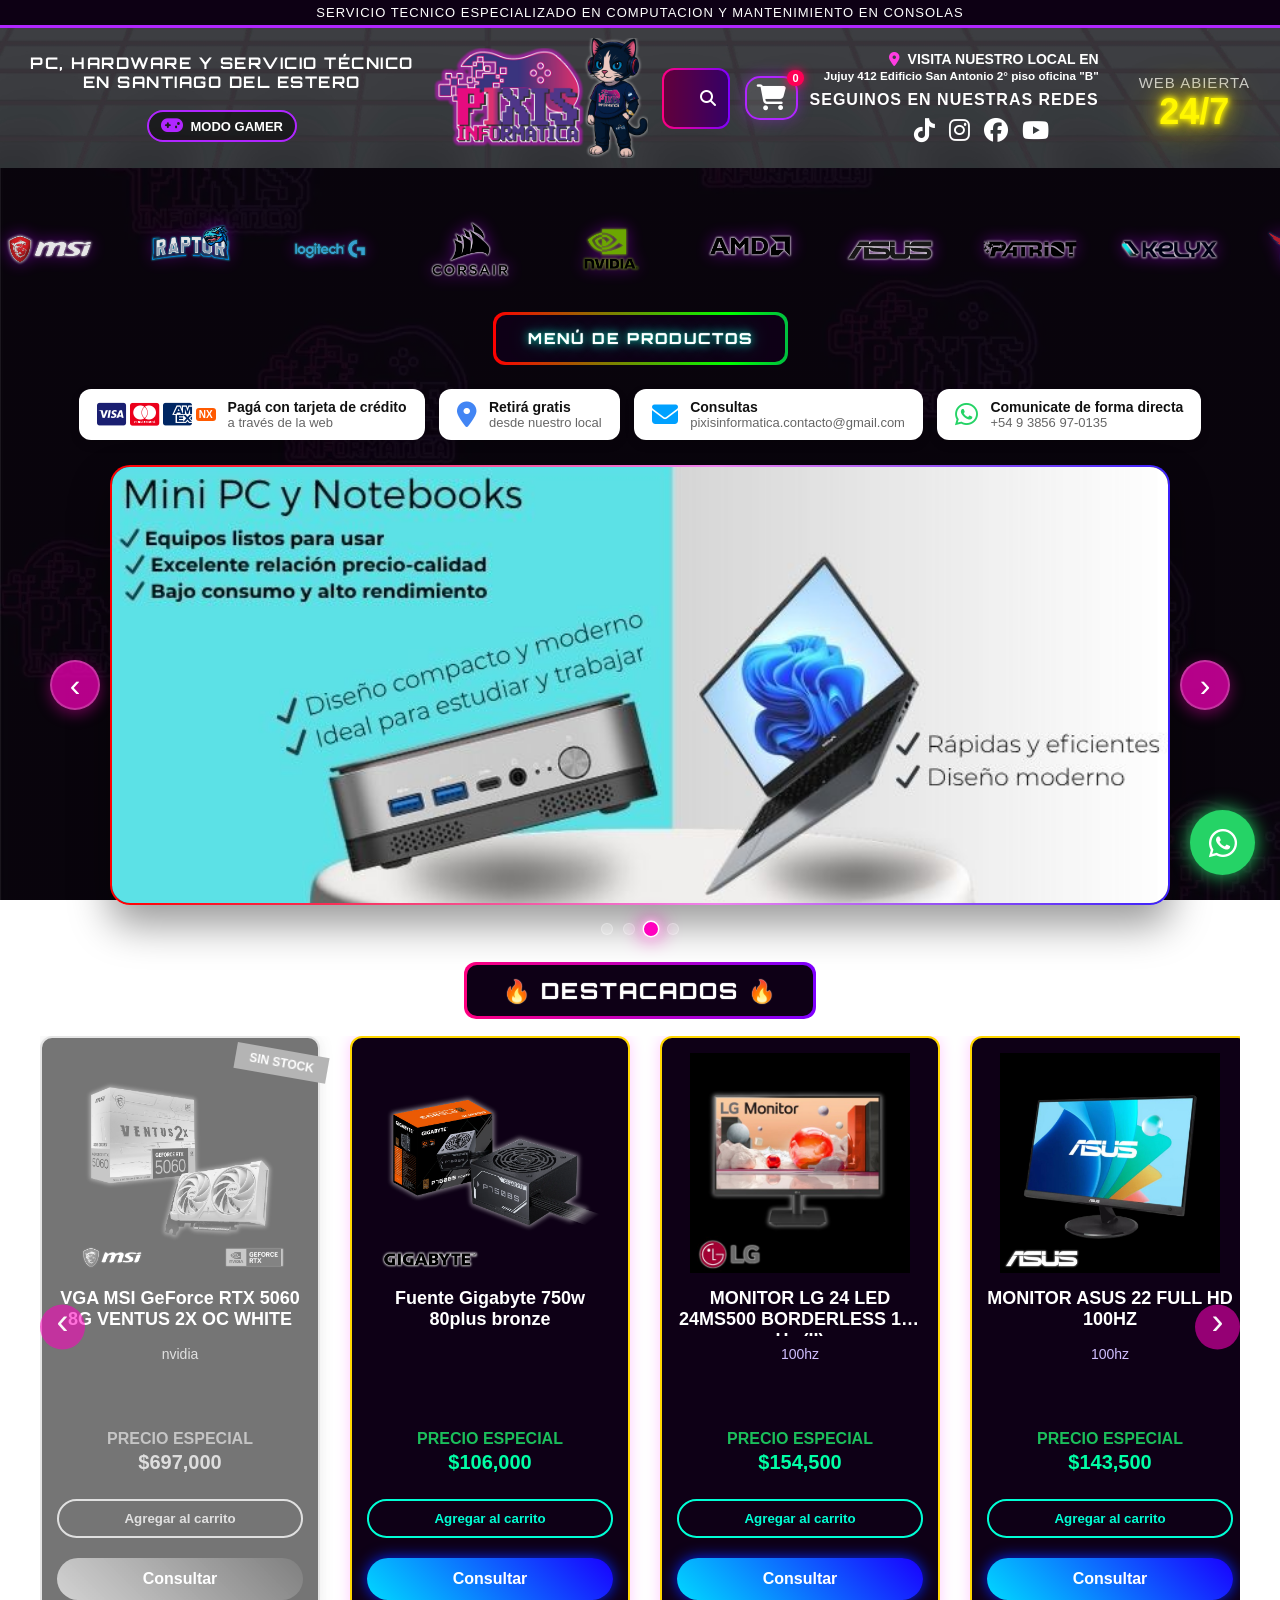
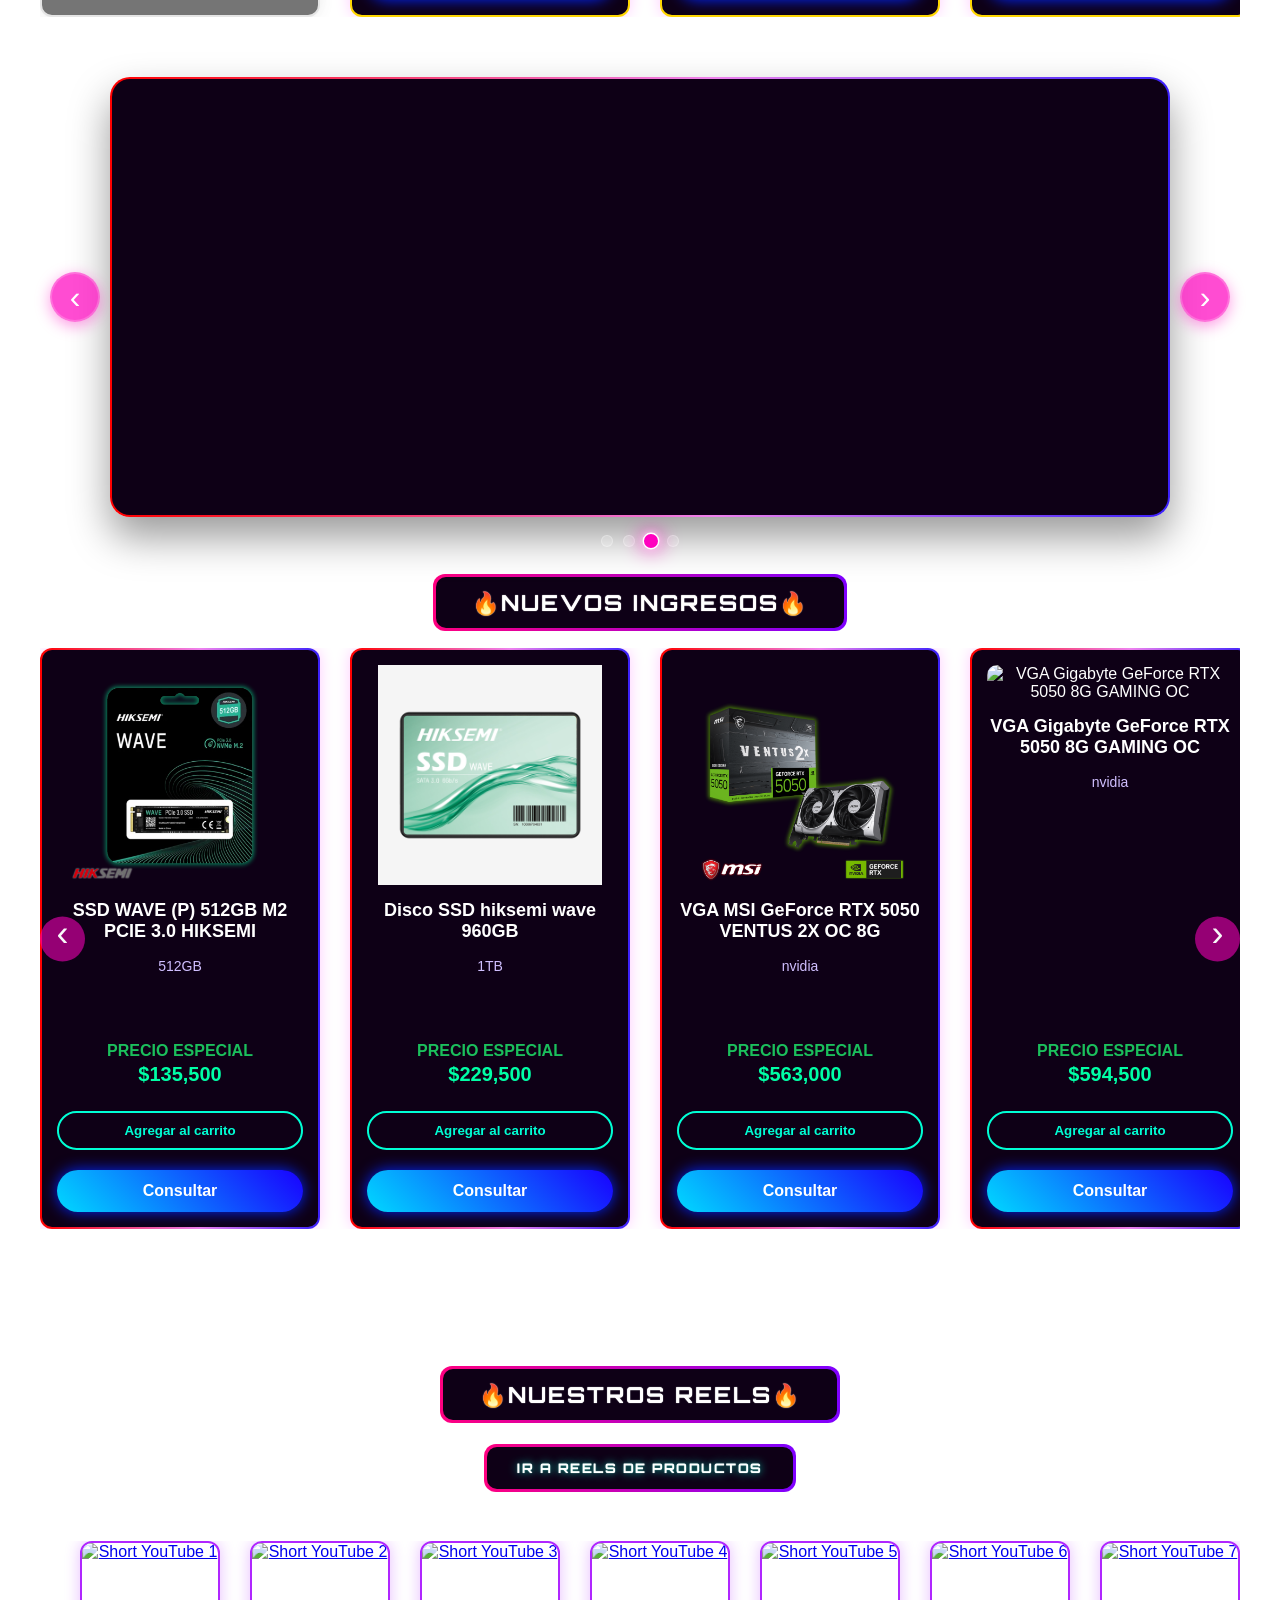
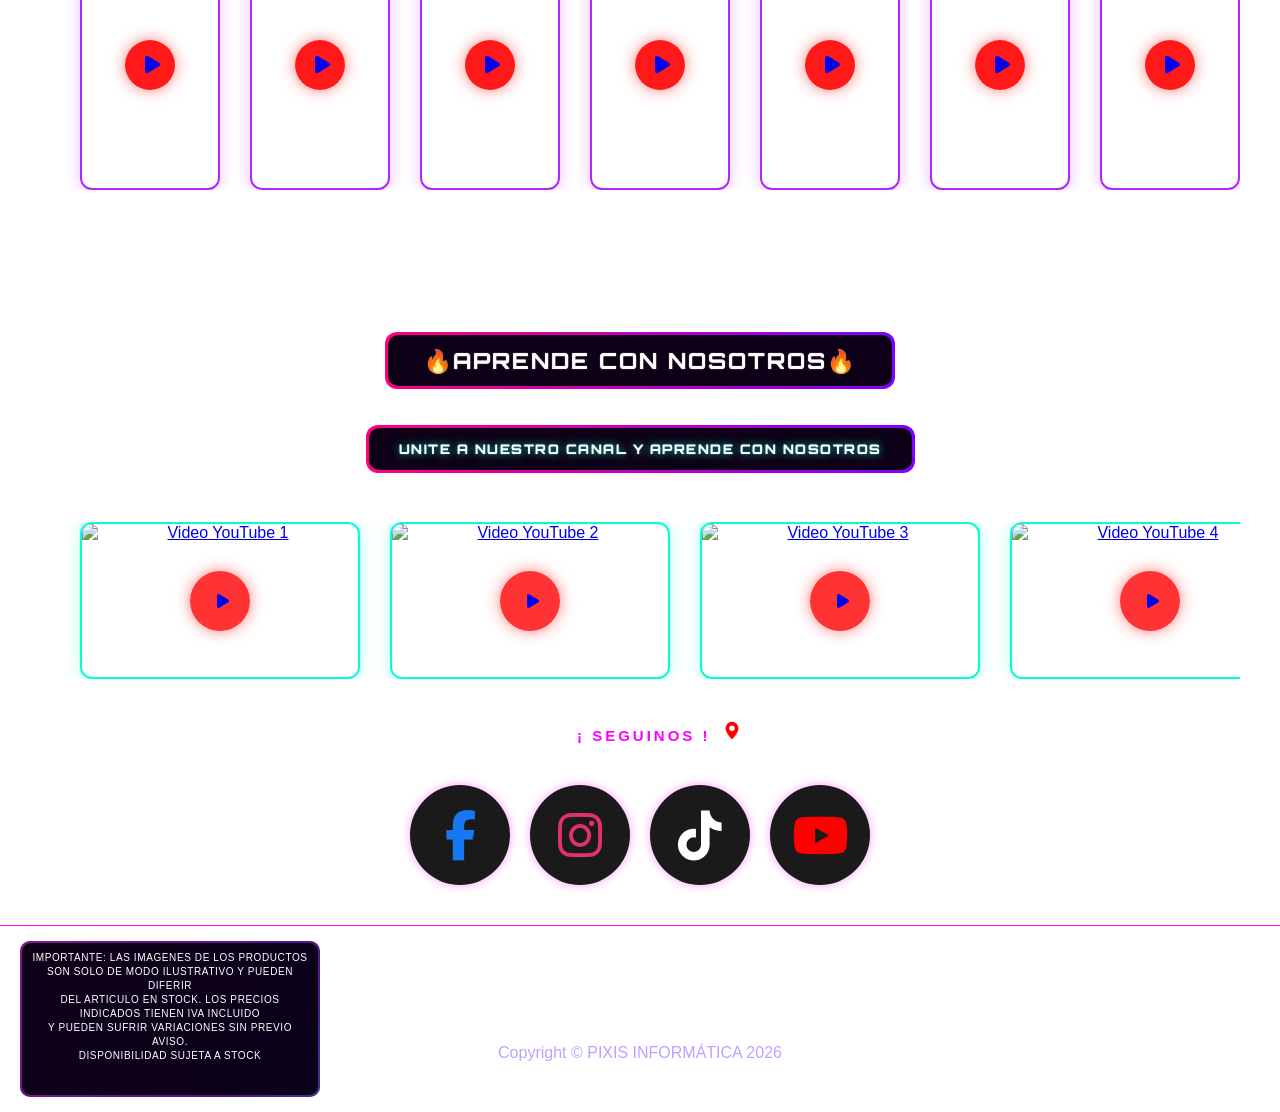
==== commit d7b7ad19: "pum" ====
--- a/index.html
+++ b/index.html
@@ -1143,50 +1143,7 @@
     </div>
  <div id="cart-toast">Se agregó al carrito</div>
 </div>
-<script>
-//* ════ PIXIS CACHE BUSTER — Loader dinámico de versiones ════ *//
-(function() {
-  function loadScript(src) {
-    return new Promise(function(resolve) {
-      var s = document.createElement('script');
-      s.src = src;
-      s.onload = resolve;
-      s.onerror = resolve; // Continuar aunque falle
-      document.body.appendChild(s);
-    });
-  }
-
-  // Fetch con headers que fuerzan al servidor a NO devolver caché,
-  // incluso en servidores CDN como Hostinger.
-  fetch('/data/site.json?_=' + Date.now(), {
-    method: 'GET',
-    cache: 'no-store',
-    headers: {
-      'Cache-Control': 'no-cache, no-store, must-revalidate',
-      'Pragma': 'no-cache',
-      'Expires': '0'
-    }
-  })
-    .then(function(r) { return r.json(); })
-    .catch(function() { return {}; })
-    .then(function(site) {
-      // Usamos el cacheVersion del JSON (auto-actualizado por el editor al guardar)
-      // Si no existe, usamos Date.now() como fallback para forzar recarga
-      var v = site.cacheVersion || Date.now();
-      console.log('[Pixis] Cargando scripts con versión de caché: v' + v);
-      return loadScript('js/cart.js?v=' + v)
-        .then(function() { return loadScript('js/state.js?v=' + v); });
-    })
-    .then(function() {
-      // Editor: solo si ?edit=true
-      if (location.search.includes('edit=true')) {
-        var s = document.createElement('script');
-        s.src = 'editor/editor.js?_=' + Date.now();
-        document.body.appendChild(s);
-      }
-    });
-})();
-</script>
+<script src="js/versionalizador.js?v=1.2"></script>
 
 
 </body>
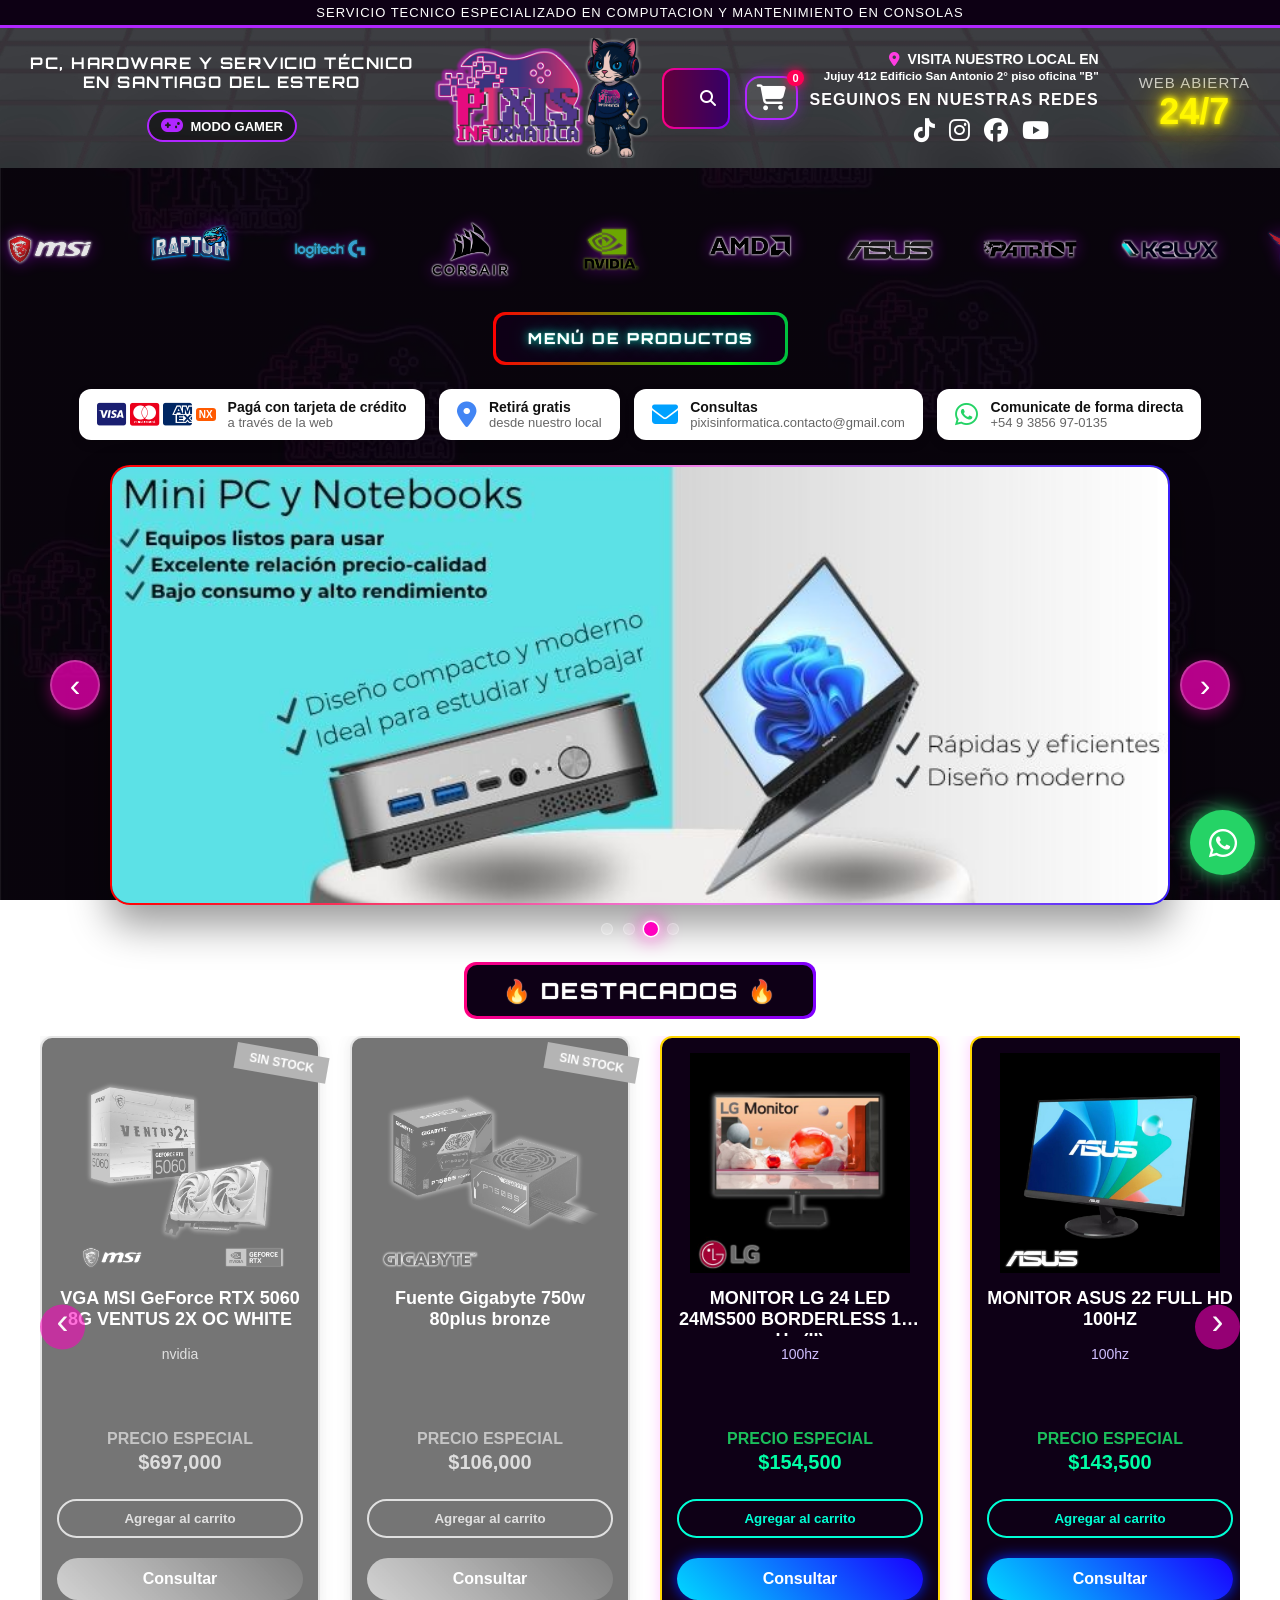
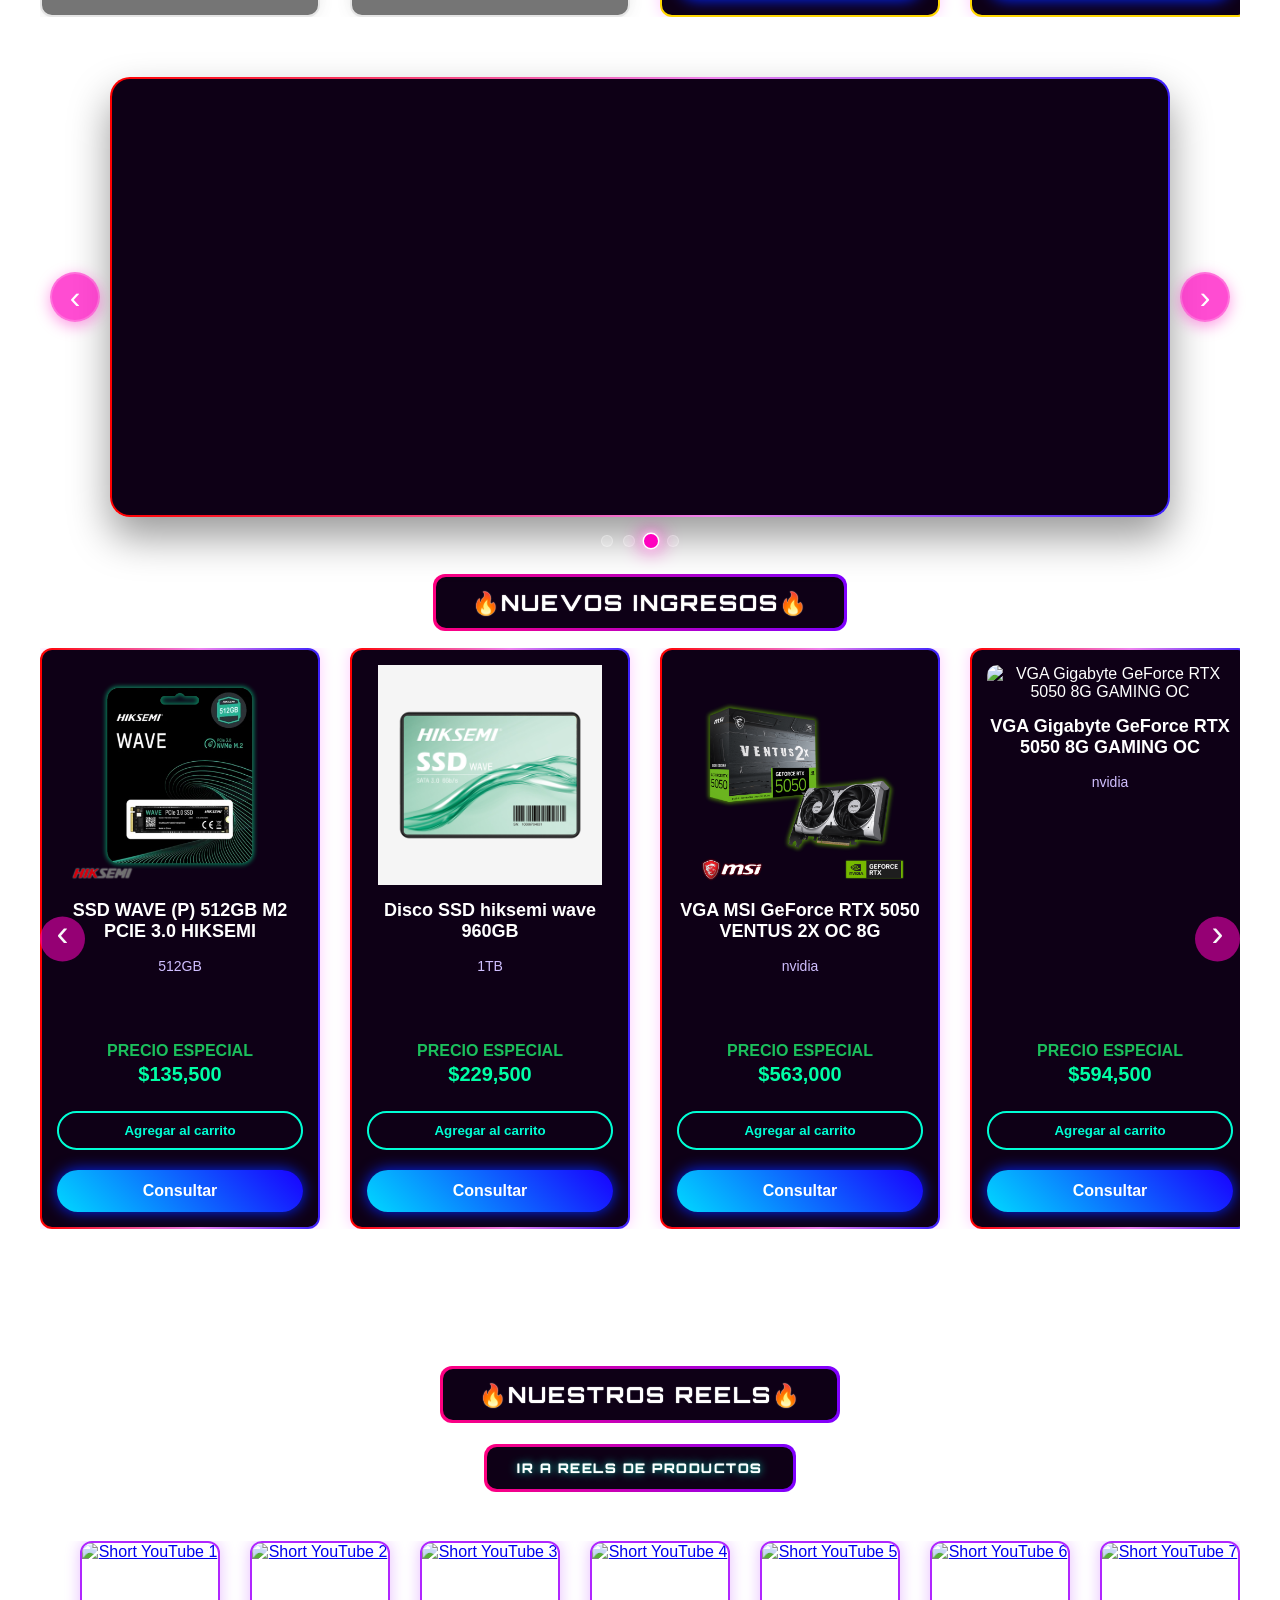
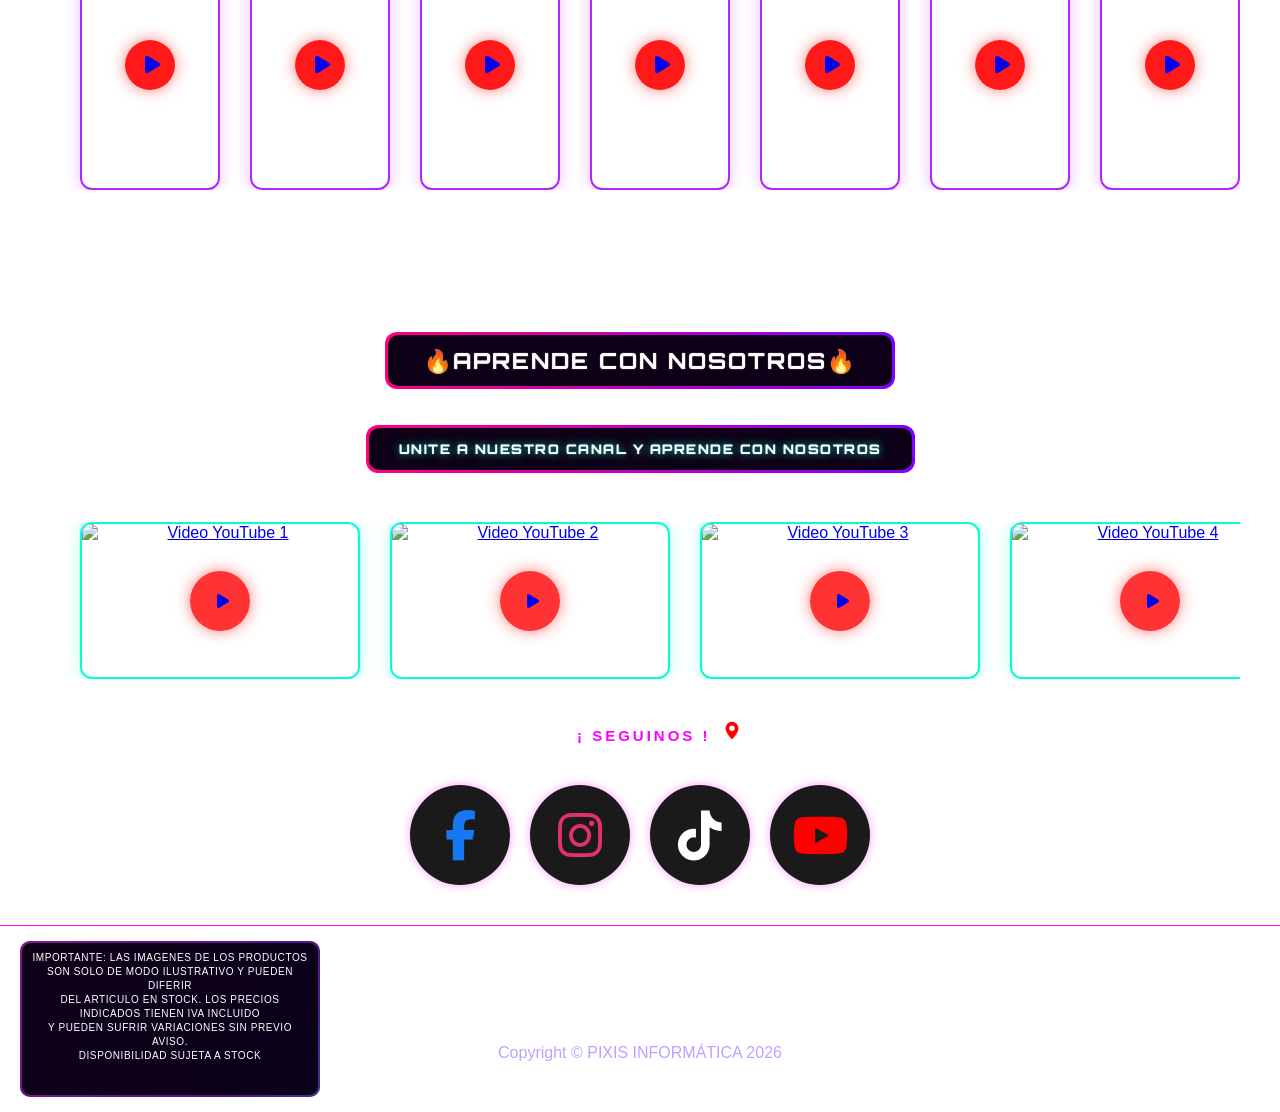
==== commit 5fe6d474: "pum" ====
--- a/index.html
+++ b/index.html
@@ -1143,7 +1143,7 @@
     </div>
  <div id="cart-toast">Se agregó al carrito</div>
 </div>
-<script src="js/versionalizador.js?v=1.2"></script>
+<script src="js/versionalizador.js?v=1.3"></script>
 
 
 </body>
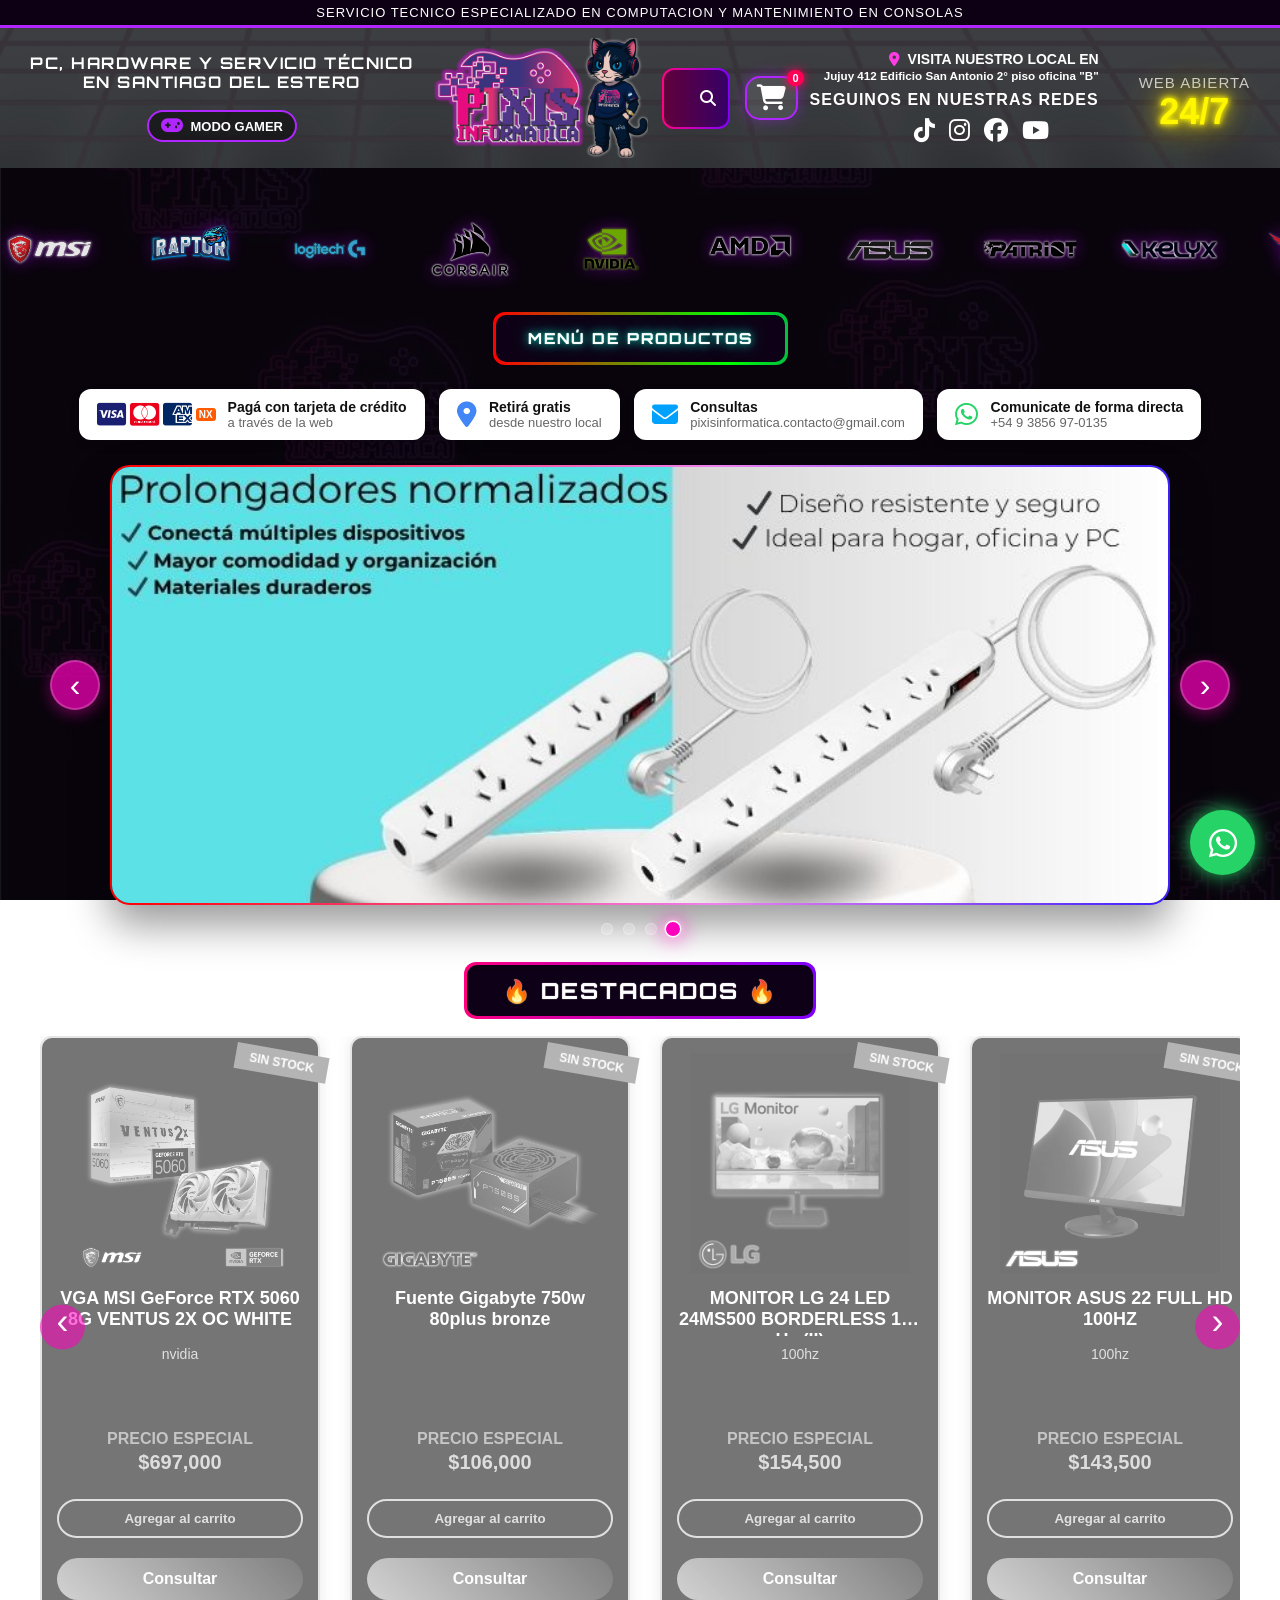
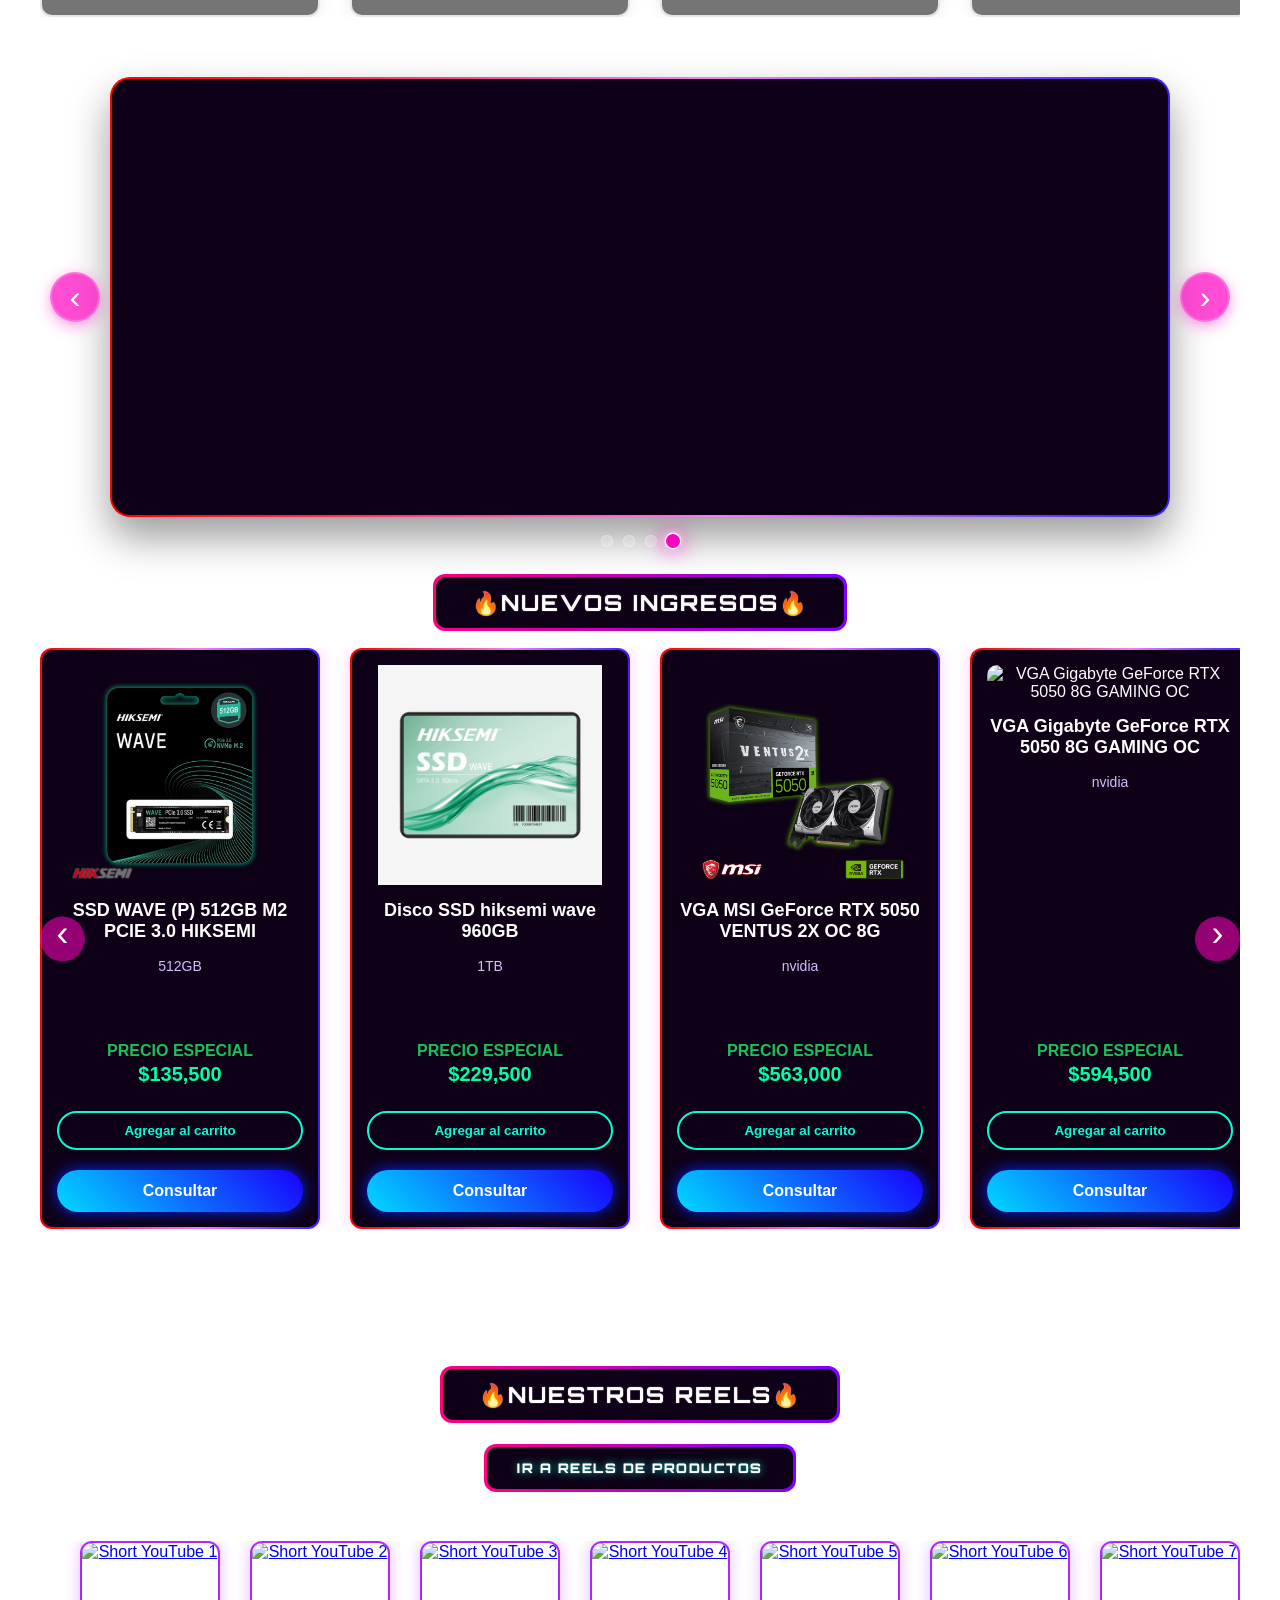
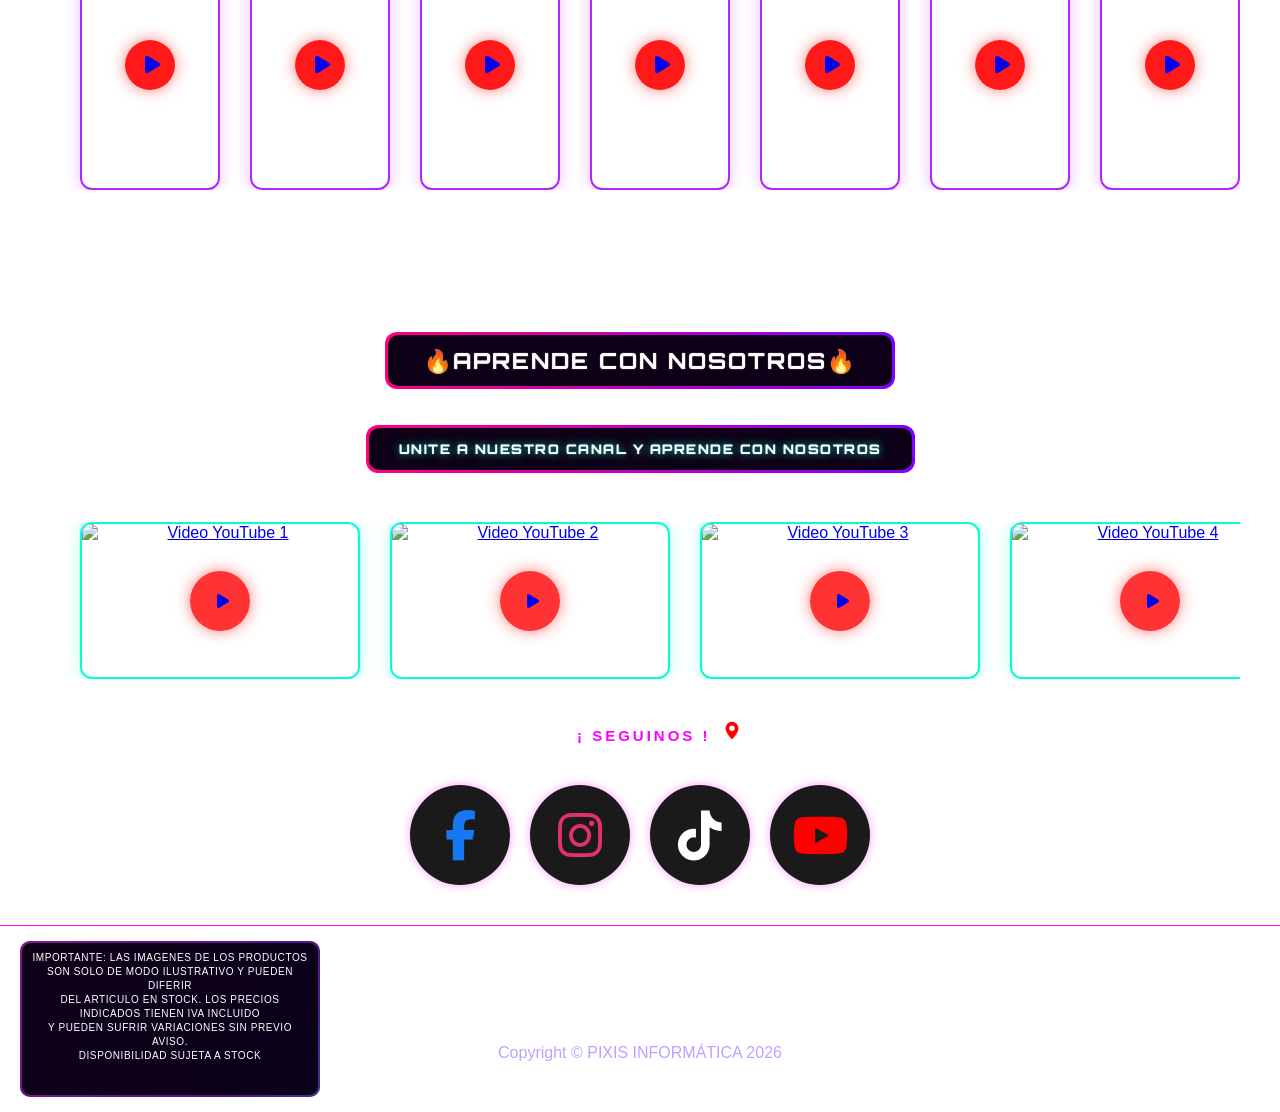
==== commit 6df83c26: "pum" ====
--- a/index.html
+++ b/index.html
@@ -1143,7 +1143,7 @@
     </div>
  <div id="cart-toast">Se agregó al carrito</div>
 </div>
-<script src="js/versionalizador.js?v=1.3"></script>
+<script src="js/versionalizador.js?v=1.4"></script>
 
 
 </body>
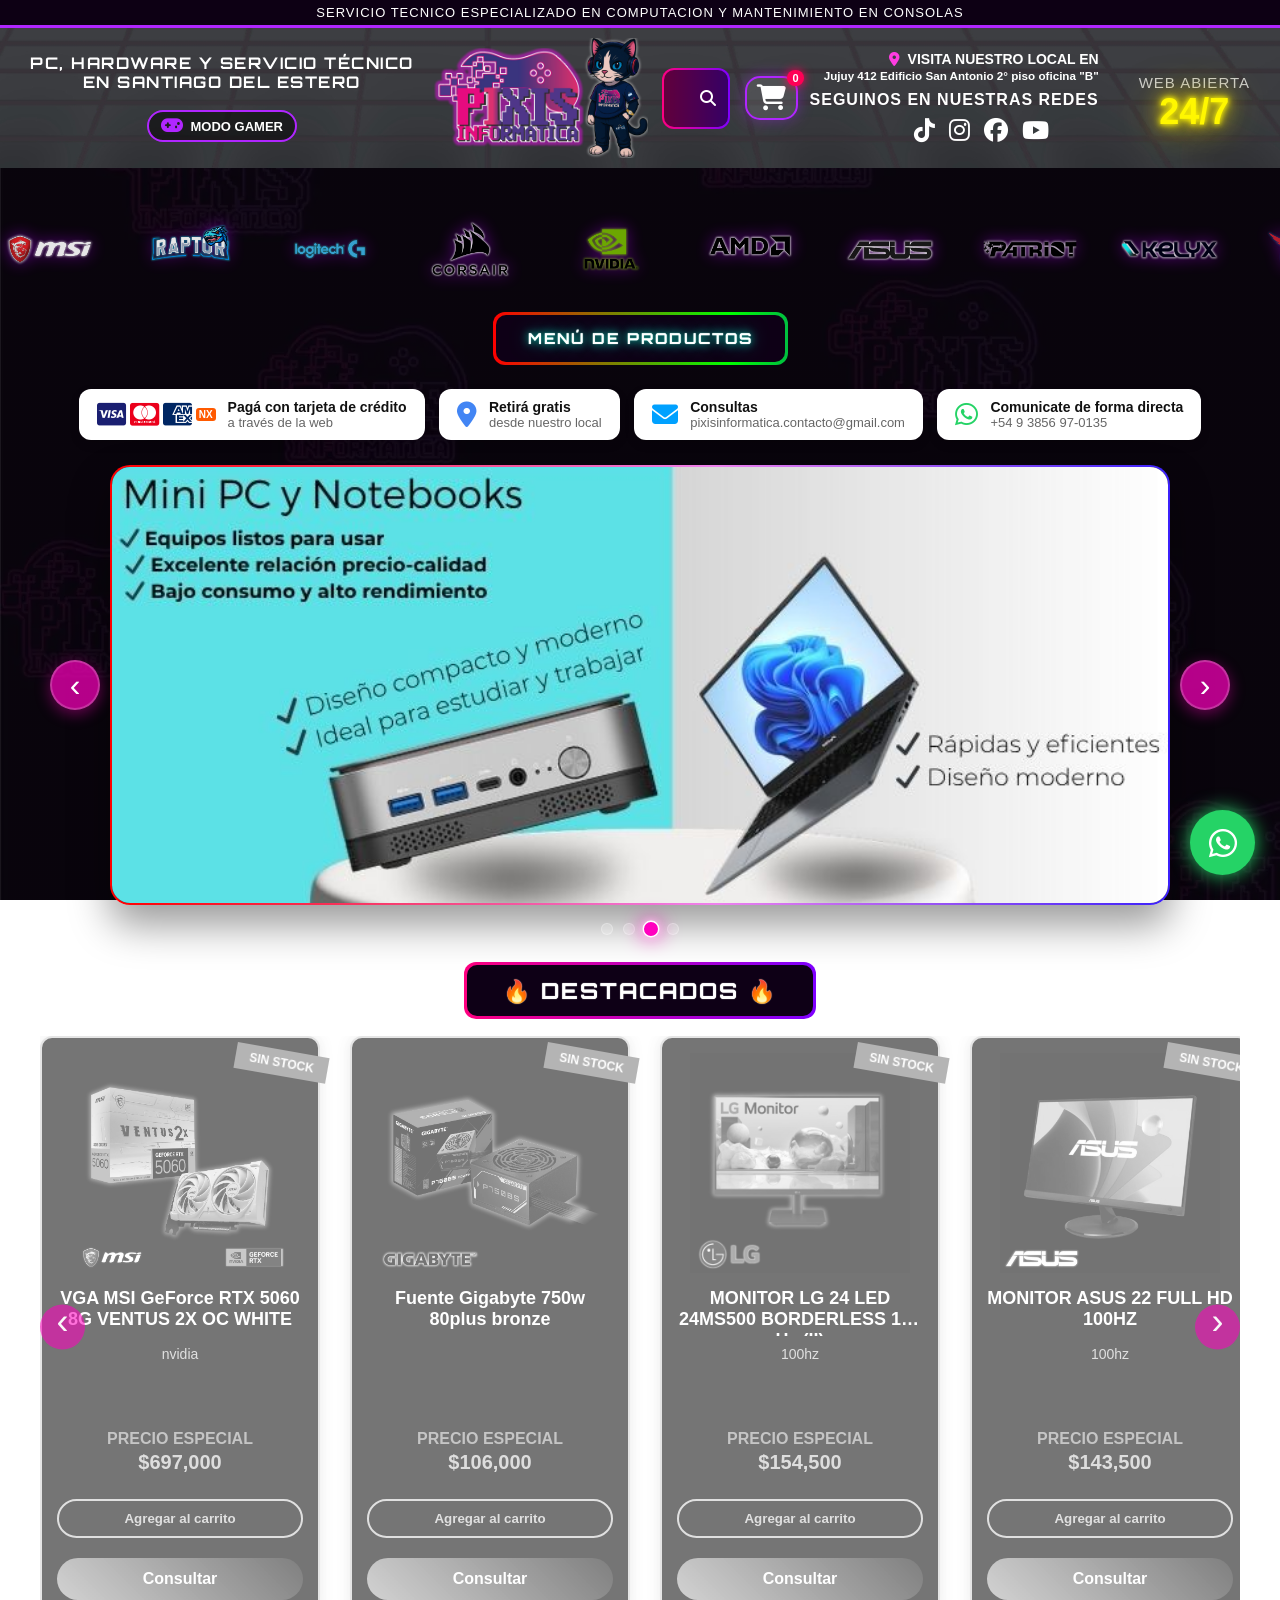
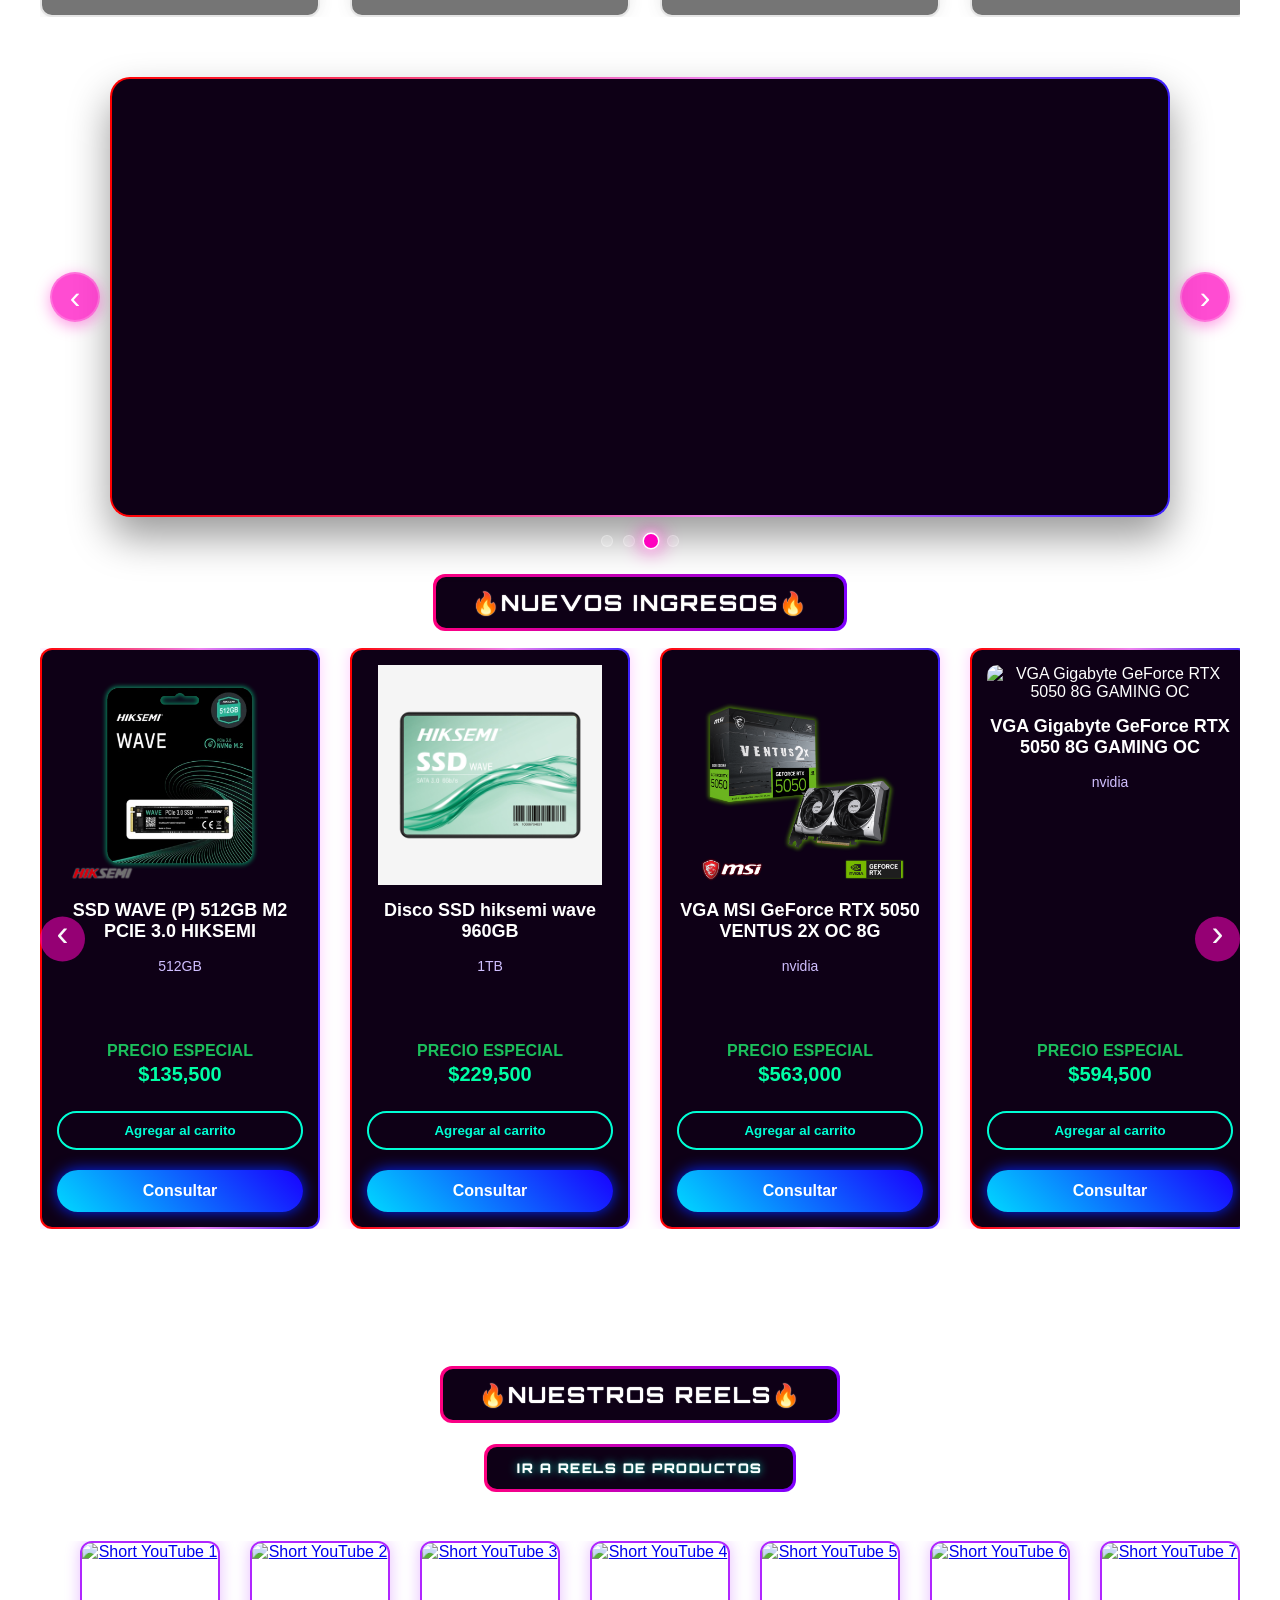
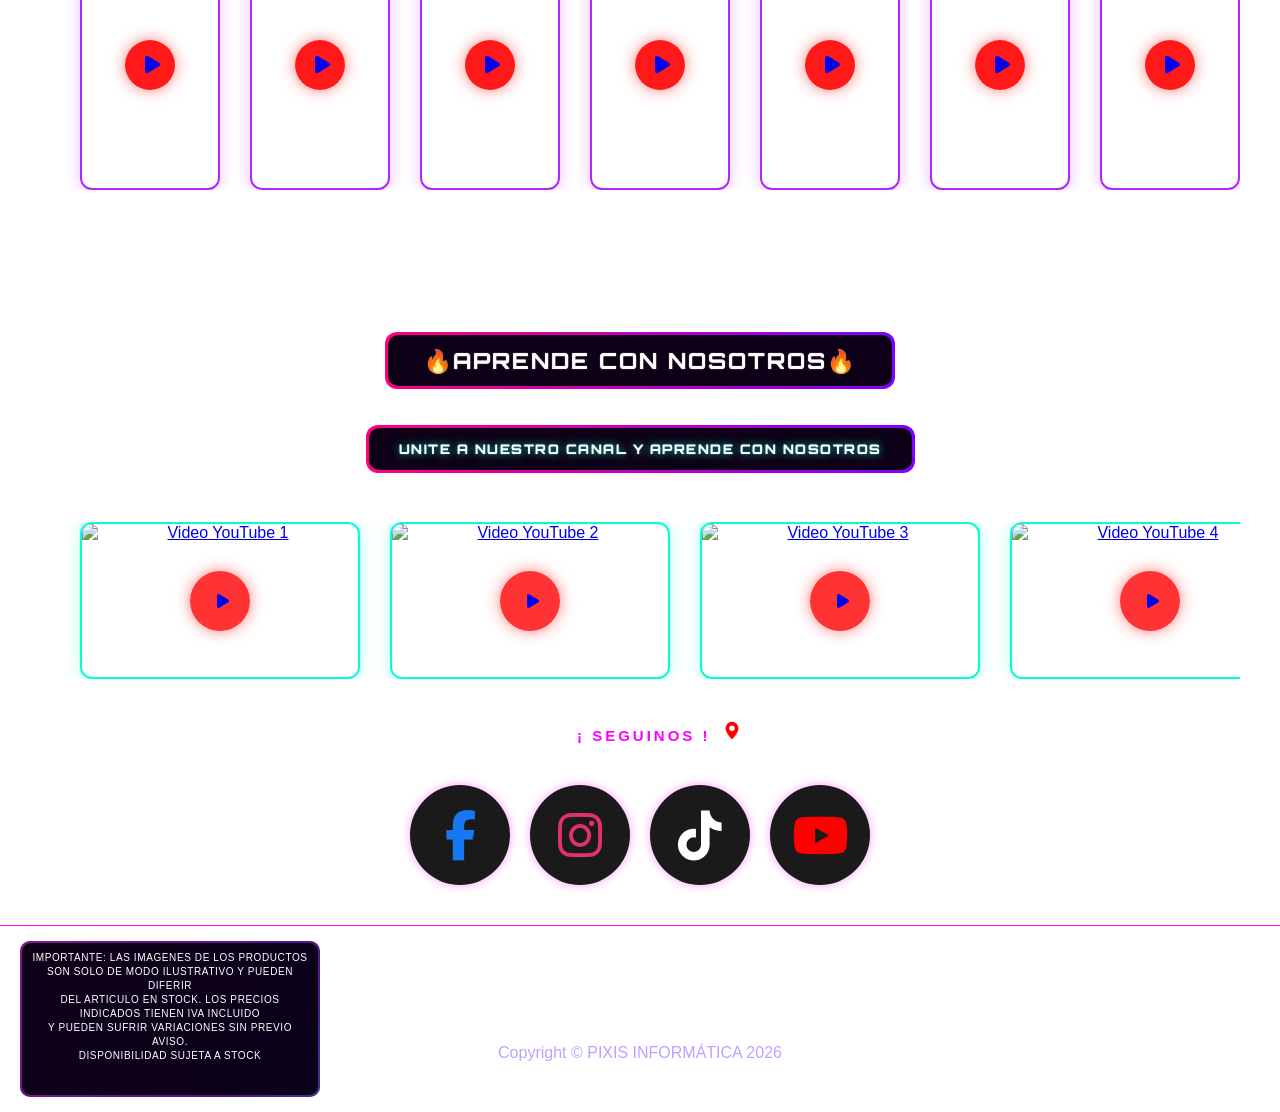
==== commit 9962fc96: "pum" ====
--- a/index.html
+++ b/index.html
@@ -1143,6 +1143,21 @@
     </div>
  <div id="cart-toast">Se agregó al carrito</div>
 </div>
+<script>
+// Apertura rápida instantánea de Links Compartidos (Skeleton Load)
+(function(){
+  const params = new URLSearchParams(window.location.search);
+  if(params.has('producto')){
+    const modal = document.getElementById('modalProduct');
+    if(modal){
+      modal.classList.add('active');
+      document.body.style.overflow = 'hidden';
+      const title = document.getElementById('modalTitle');
+      if(title) title.innerHTML = '<span style="opacity:0.6; font-size:0.9em; font-weight:normal;"><i class="fas fa-spinner fa-spin"></i> Cargando información del producto...</span>';
+    }
+  }
+})();
+</script>
 <script src="js/versionalizador.js?v=1.4"></script>
 
 
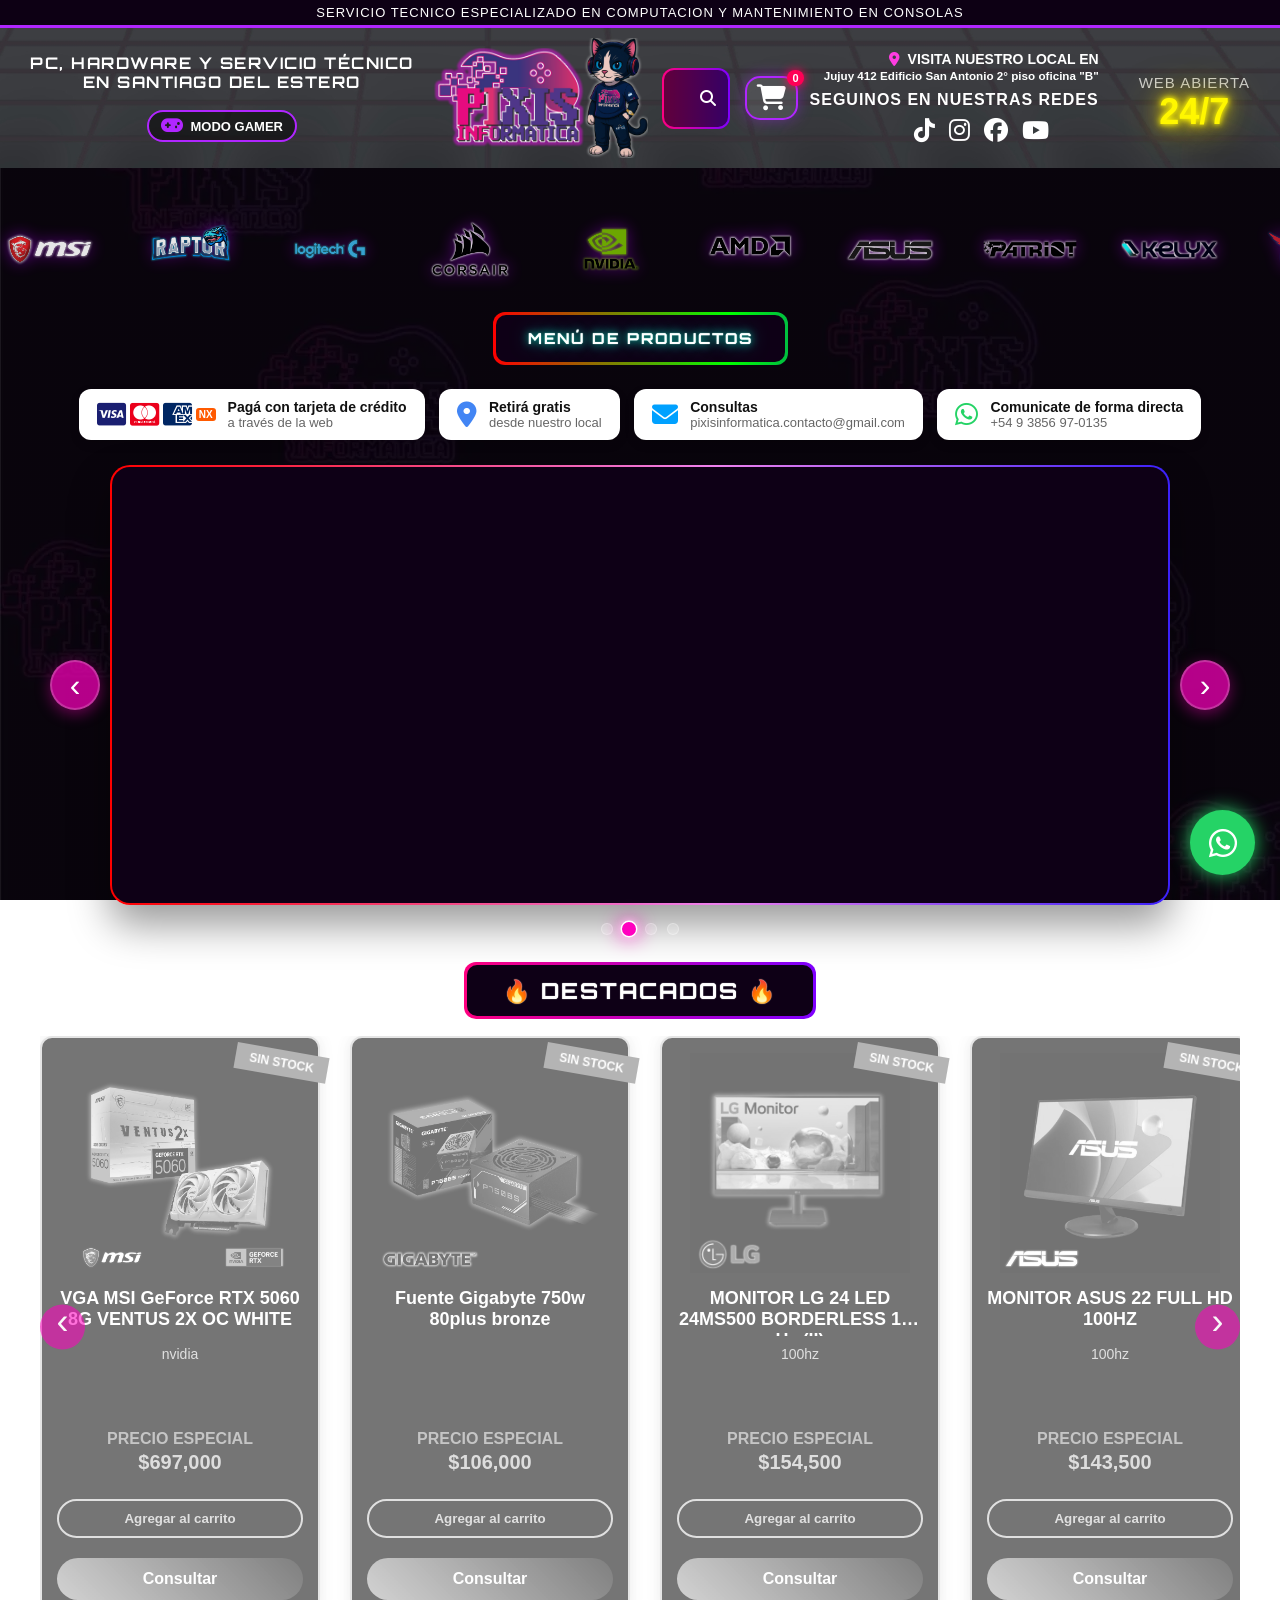
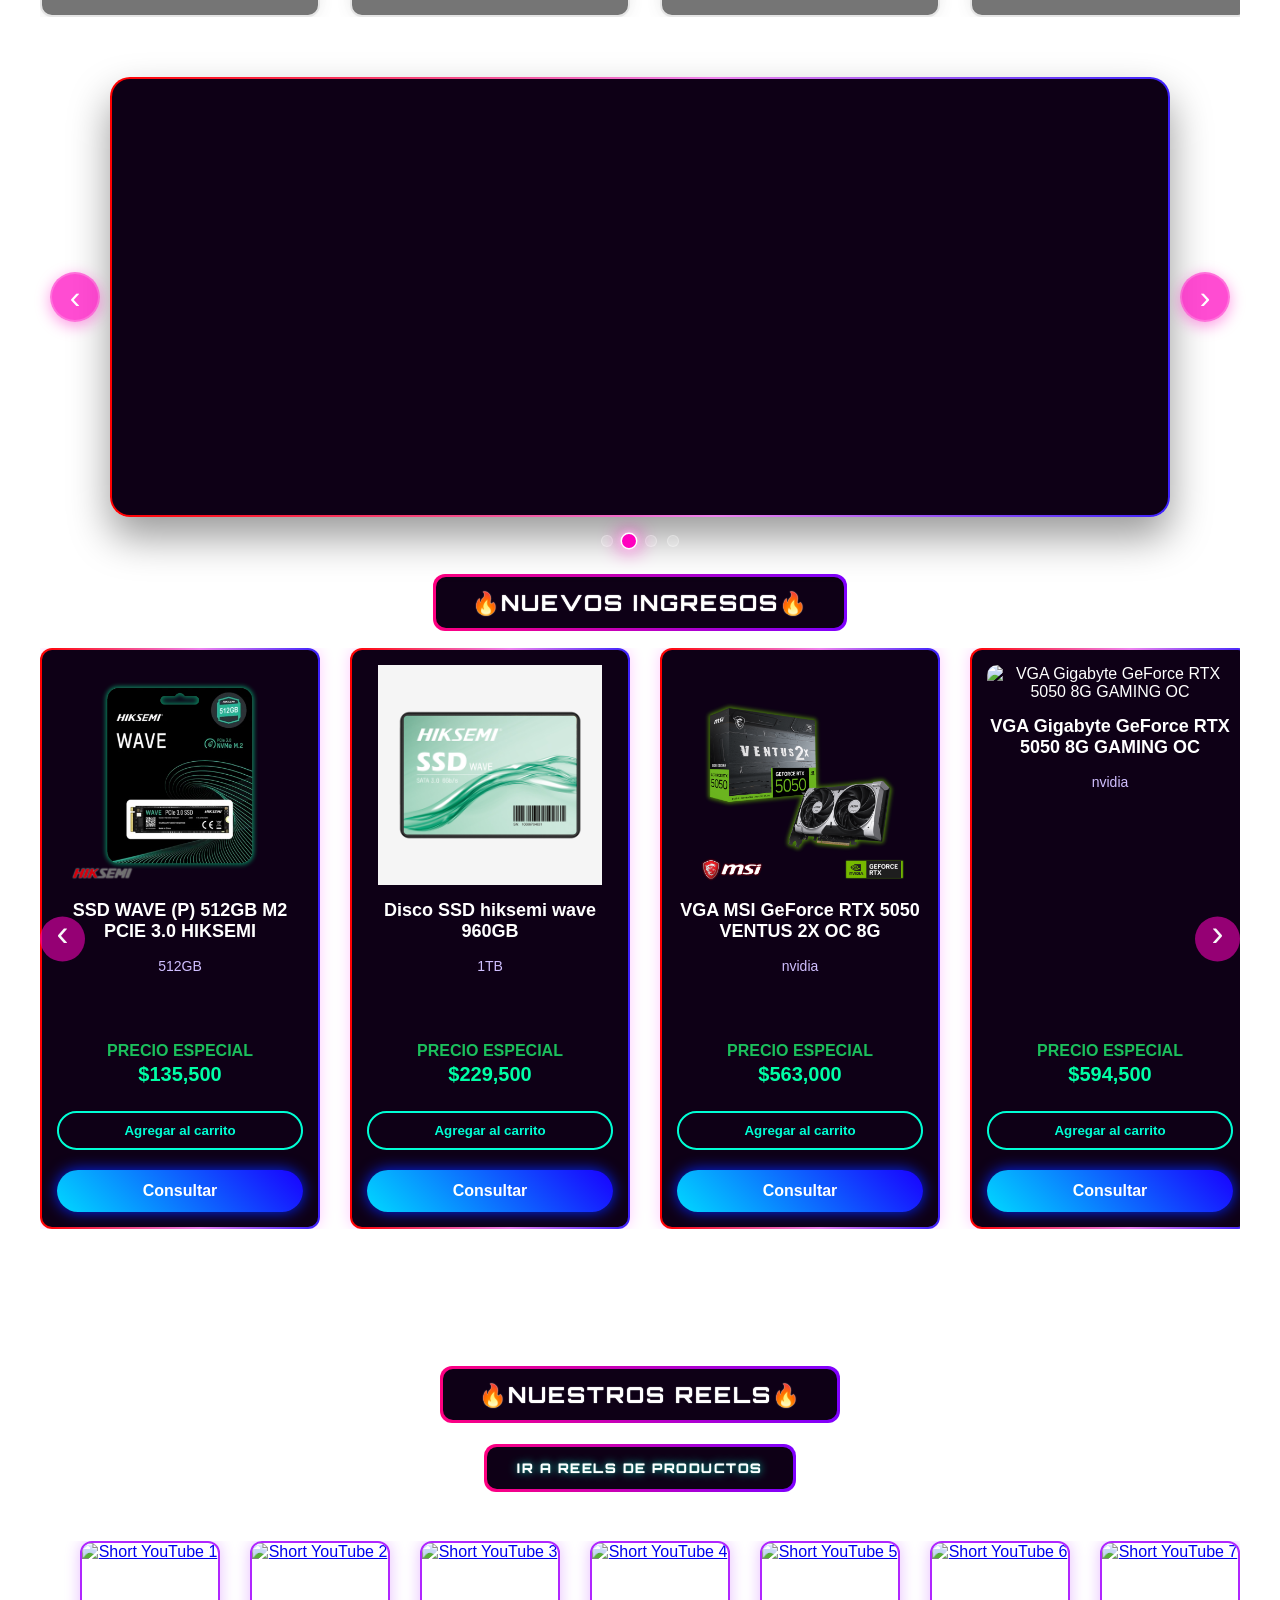
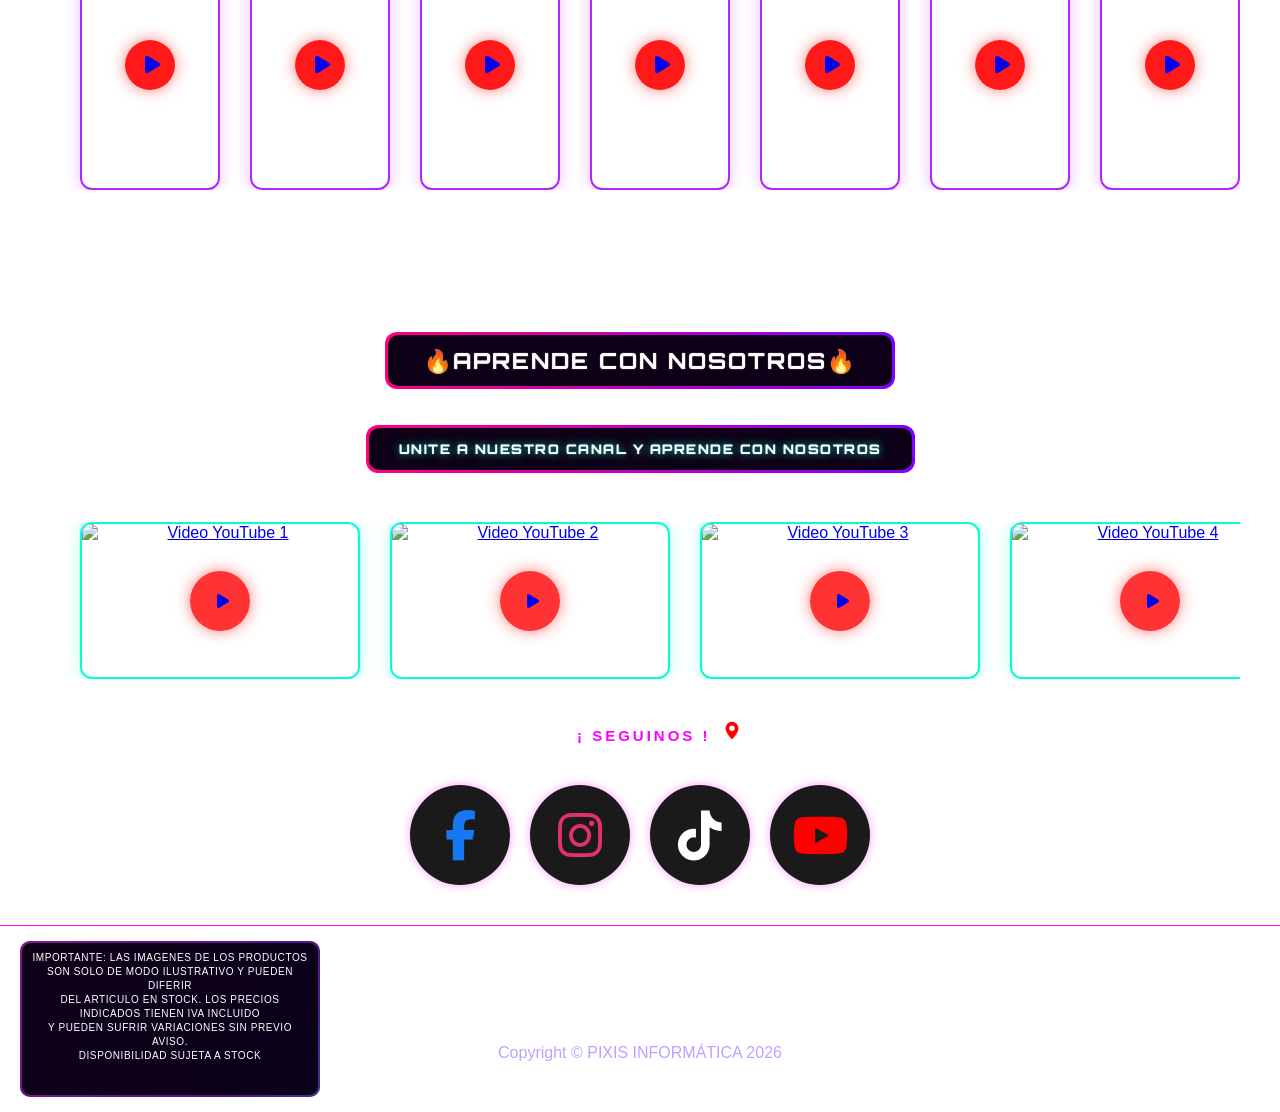
==== commit 3ec301b1: "pum" ====
--- a/index.html
+++ b/index.html
@@ -1158,7 +1158,7 @@
   }
 })();
 </script>
-<script src="js/versionalizador.js?v=1.4"></script>
+<script src="js/versionalizador.js?v=1.5"></script>
 
 
 </body>
